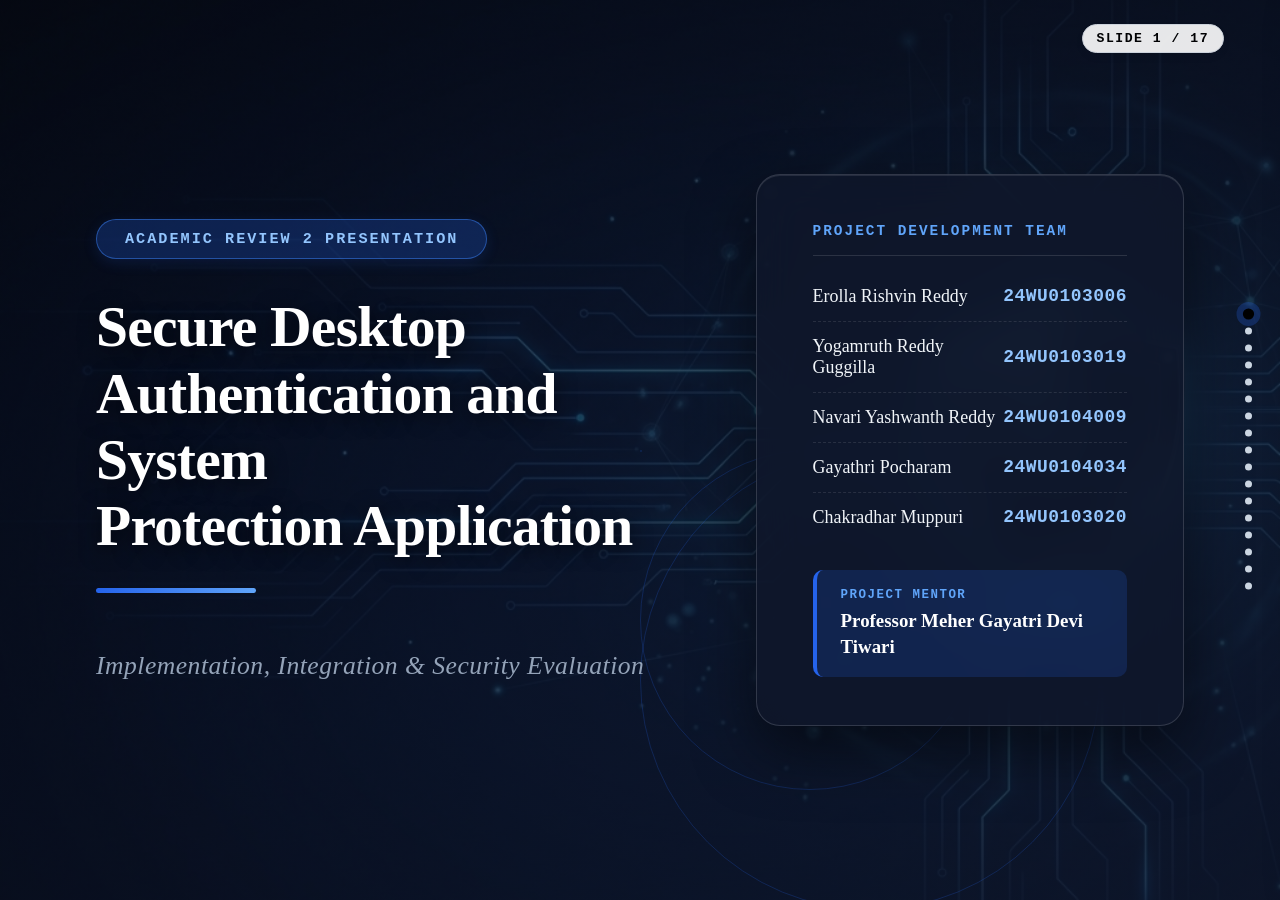
==== review_2.html @ f5098e09 "Update project files" ====
<!DOCTYPE html>

<html lang="en">
<head>
<meta charset="utf-8"/>
<meta content="width=device-width, initial-scale=1.0" name="viewport"/>
<meta content="SecureDesktop Shield - Academic Defense Presentation" name="description"/>
<title>SecureDesktop Shield - Academic Defense Presentation</title>
<!-- Google Fonts: Outfit, Inter, JetBrains Mono -->
<link href="https://fonts.googleapis.com" rel="preconnect"/>
<link crossorigin="" href="https://fonts.gstatic.com" rel="preconnect"/>
<link href="https://fonts.googleapis.com/css2?family=Inter:wght@300;400;500;600;700;800&amp;family=JetBrains+Mono:wght@400;500;700&amp;family=Outfit:wght@400;500;600;700;800&amp;display=swap" rel="stylesheet"/>
<link href="styles.css" rel="stylesheet"/>
<!-- ============================================================
       REDESIGNED MAIN COVER TITLE SLIDE COMPONENT STYLES
       ============================================================ -->
<style id="cover-slide-styles">
    /* 1. Layout & Full Slide Container with Cybersecurity Cover Background */
    .slide.main-cover-slide {
      padding: 0 !important;
      width: 100% !important;
      height: 100% !important;
      position: absolute !important;
      top: 0 !important;
      left: 0 !important;
      overflow: hidden !important;
      background-color: #070c18 !important;
      background-image:
        linear-gradient(135deg, rgba(7, 12, 24, 0.65) 0%, rgba(15, 23, 42, 0.82) 100%),
        url('images/cover_bg_v2_1784699885589.png'),
        url('cover_bg.png') !important;
      background-size: cover !important;
      background-position: center center !important;
      background-repeat: no-repeat !important;
      display: flex !important;
      align-items: center !important;
      justify-content: center !important;
    }

    .cover-grid-container {
      display: grid !important;
      grid-template-columns: 1.15fr 0.85fr !important;
      gap: 5rem !important;
      width: 95% !important;
      max-width: 1780px !important;
      padding: 0 4rem !important;
      align-items: center !important;
      z-index: 2 !important;
      box-sizing: border-box !important;
    }

    /* 2. Typography & Hierarchy (Modern Crisp Sans-Serif) */
    .cover-left-col {
      display: flex !important;
      flex-direction: column !important;
      align-items: flex-start !important;
      text-align: left !important;
    }

    .cover-pill-badge {
      display: inline-flex !important;
      align-items: center !important;
      background: rgba(37, 99, 235, 0.25) !important;
      color: #93c5fd !important;
      border: 1px solid rgba(59, 130, 246, 0.5) !important;
      font-family: 'Courier New', monospace !important;
      font-size: 0.95rem !important;
      font-weight: 700 !important;
      letter-spacing: 2px !important;
      text-transform: uppercase !important;
      padding: 10px 28px !important;
      border-radius: 40px !important;
      margin-bottom: 2.2rem !important;
      box-shadow: 0 4px 14px rgba(37, 99, 235, 0.15) !important;
    }

    .cover-main-title {
      font-family: Georgia, serif !important;
      font-size: clamp(3.2rem, 4.5vw, 4.8rem) !important;
      font-weight: 800 !important;
      line-height: 1.15 !important;
      color: #ffffff !important;
      letter-spacing: -0.8px !important;
      margin: 0 0 1.8rem 0 !important;
      text-align: left !important;
      text-shadow: 0 4px 20px rgba(0, 0, 0, 0.6) !important;
    }

    .cover-accent-line {
      width: 160px !important;
      height: 5px !important;
      background: linear-gradient(90deg, #2563eb 0%, #60a5fa 100%) !important;
      border-radius: 4px !important;
      margin-bottom: 1.8rem !important;
    }

    .cover-tagline {
      font-family: 'Times New Roman', serif !important;
      font-size: 1.25rem !important;
      color: #cbd5e1 !important;
      line-height: 1.6 !important;
      font-weight: 400 !important;
      max-width: 680px !important;
      text-align: left !important;
    }

    /* 3. Visual Polish & Dark Glassmorphism Card */
    .cover-right-col {
      display: flex !important;
      justify-content: center !important;
      align-items: center !important;
    }

    .cover-glass-card {
      background: rgba(15, 23, 42, 0.82) !important;
      backdrop-filter: blur(20px) !important;
      -webkit-backdrop-filter: blur(20px) !important;
      border: 1px solid rgba(255, 255, 255, 0.15) !important;
      border-radius: 24px !important;
      padding: 3rem 3.5rem !important;
      width: 100% !important;
      max-width: 650px !important;
      box-shadow: 0 25px 60px rgba(0, 0, 0, 0.5), inset 0 1px 0 rgba(255, 255, 255, 0.1) !important;
    }

    .card-header-tag {
      color: #60a5fa !important;
      font-family: 'Courier New', monospace !important;
      font-size: 0.9rem !important;
      font-weight: 700 !important;
      letter-spacing: 2px !important;
      text-transform: uppercase !important;
      border-bottom: 1px solid rgba(255, 255, 255, 0.12) !important;
      padding-bottom: 16px !important;
      margin-bottom: 16px !important;
      text-align: left !important;
    }

    .team-members-list {
      display: flex !important;
      flex-direction: column !important;
      gap: 0 !important;
      margin-bottom: 1.8rem !important;
    }

    .team-member-row {
      display: flex !important;
      justify-content: space-between !important;
      align-items: center !important;
      padding: 14px 0 !important;
      border-bottom: 1px dashed rgba(255, 255, 255, 0.1) !important;
      font-family: 'Times New Roman', serif !important;
    }

    .team-member-row:last-child {
      border-bottom: none !important;
    }

    .member-name {
      color: #f1f5f9 !important;
      font-size: 1.12rem !important;
      font-weight: 500 !important;
      font-family: 'Times New Roman', serif !important;
      text-align: left !important;
    }

    .member-id {
      color: #93c5fd !important;
      font-size: 1.12rem !important;
      font-weight: 700 !important;
      letter-spacing: 0.5px !important;
      font-family: 'Courier New', monospace !important;
      text-align: right !important;
    }

    /* Mentor Section Inside Card */
    .mentor-badge-card {
      background: rgba(37, 99, 235, 0.18) !important;
      border-left: 4px solid #2563eb !important;
      padding: 18px 24px !important;
      border-radius: 10px !important;
      font-family: 'Times New Roman', serif !important;
      text-align: left !important;
    }

    .mentor-label {
      color: #60a5fa !important;
      font-weight: 700 !important;
      font-size: 0.78rem !important;
      text-transform: uppercase !important;
      letter-spacing: 1.5px !important;
      font-family: 'Courier New', monospace !important;
      margin-bottom: 6px !important;
    }

    .mentor-name {
      color: #ffffff !important;
      font-size: 1.18rem !important;
      font-weight: 700 !important;
      line-height: 1.35 !important;
      font-family: Georgia, serif !important;
    }

    /* 4. Slide Navigation Dots (Fixed & Vertically Centered) */
    .side-dots {
      position: fixed !important;
      right: 28px !important;
      top: 50% !important;
      transform: translateY(-50%) !important;
      display: flex !important;
      flex-direction: column !important;
      gap: 10px !important;
      z-index: 100 !important;
    }
  </style>
</head>
<body>
<!-- ==========================================
       MINIMAL SLIDE NUMBER WATERMARK DISPLAY
       ========================================== -->
<div class="slide-number-display">
    SLIDE <span id="current-slide-num">1</span> / <span id="total-slides-num">17</span>
</div>
<!-- Navigation Side Dots (17 Slides) -->
<div class="side-dots">
<div class="dot active" data-slide-target="0"></div>
<div class="dot" data-slide-target="1"></div>
<div class="dot" data-slide-target="2"></div>
<div class="dot" data-slide-target="3"></div>
<div class="dot" data-slide-target="4"></div>
<div class="dot" data-slide-target="5"></div>
<div class="dot" data-slide-target="6"></div>
<div class="dot" data-slide-target="7"></div>
<div class="dot" data-slide-target="8"></div>
<div class="dot" data-slide-target="9"></div>
<div class="dot" data-slide-target="10"></div>
<div class="dot" data-slide-target="11"></div>
<div class="dot" data-slide-target="12"></div>
<div class="dot" data-slide-target="13"></div>
<div class="dot" data-slide-target="14"></div>
<div class="dot" data-slide-target="15"></div>
<div class="dot" data-slide-target="16"></div>
</div>
<!-- Main Presentation Widescreen Canvas -->
<main id="presentation-viewport">
<div class="light-grid-bg"></div>
<!-- ==========================================
         SLIDE 1: MAIN COVER TITLE SLIDE
         ========================================== -->
<!-- ==========================================
         SLIDE 2: SECTION 01 DIVIDER
         ========================================== -->
<!-- ==========================================
         SLIDE 3: PROJECT JOURNEY ROADMAP (MCKINSEY / APPLE EDITORIAL)
         ========================================== -->
<!-- ==========================================
         SLIDE 3: PROJECT JOURNEY ROADMAP (EDITORIAL STORYTELLING)
         ========================================== -->
<!-- ==========================================
         SLIDE 4: INTRODUCTION: EVOLUTION OF DESKTOP AUTHENTICATION & SECURITY
         ========================================== -->
<!-- ==========================================
         SLIDE 5: THREAT LANDSCAPE & DIFFERENTIATION
         ========================================== -->
<!-- ==========================================
         SLIDE 5: SECURITY SYSTEM COMPARISON (EDITORIAL ACADEMIC)
         ========================================== -->
<!-- ==========================================
         SLIDE 6: PROJECT GOALS & OBJECTIVES
         ========================================== -->
<!-- ==========================================
         SLIDE 7: PROPOSED METHODOLOGY
         ========================================== -->
<!-- ==========================================
         SLIDE 8: SECTION 02 DIVIDER
         ========================================== -->
<!-- ==========================================
         SLIDE 8: LITERATURE REVIEW & COMPARISON
         ========================================== -->
<!-- ==========================================
         SLIDE 9: SYSTEM ARCHITECTURE
         ========================================== -->
<!-- ==========================================
         SLIDE 9: SYSTEM ARCHITECTURE (9-MODULE PIPELINE)
         ========================================== -->
<!-- ==========================================
         SLIDE 10: END-TO-END SECURITY EXECUTION FLOW (CONFERENCE 3-LAYER PIPELINE)
         ========================================== -->
<!-- ==========================================
         SLIDE 11: LOCAL DATA STORAGE ARCHITECTURE (IEEE RICH ARCHITECTURE)
         ========================================== -->
<!-- ==========================================
         SLIDE 12: SECTION 03 DIVIDER
         ========================================== -->
<!-- ==========================================
         SLIDE 13: END-TO-END AUTHENTICATION PROCESS
         ========================================== -->
<!-- ==========================================
         SLIDE 14: PROPOSED TECHNOLOGY STACK (ARCHITECTURE LAYERS)
         ========================================== -->
<!-- ==========================================
         SLIDE 15: SECURITY MONITORING & EVENT LOGGING
         ========================================== -->
<!-- ==========================================
         SLIDE 16: SECURE USER AUTHENTICATION
         ========================================== -->
<!-- ==========================================
         SLIDE 17: EXPECTED OUTCOMES & BENEFITS
         ========================================== -->
<!-- ==========================================
         SLIDE 19: LITERATURE REFERENCES
         ========================================== -->
<!-- ==========================================
         SLIDE 20: CONCLUSION & FUTURE SCOPE
         ========================================== -->
<!-- ==========================================
         SLIDE 21: STANDALONE THANK YOU & Q&A SLIDE
         ========================================== -->
<section class="slide active main-cover-slide" data-slide-index="0">
<div class="cover-grid-container">
<!-- LEFT COLUMN: Presentation Title & Accent Elements -->
<div class="cover-left-col">
<!-- Top Tag Badge -->
<div class="cover-pill-badge">
            ACADEMIC REVIEW 2 PRESENTATION
          </div>
<!-- Main Title (Georgia Serif) -->
<h1 class="cover-main-title">
            Secure Desktop<br/>
            Authentication and System<br/>
            Protection Application
          </h1>
<!-- Bottom Blue Accent Line -->
<div class="cover-accent-line"></div>
<!-- Review 2 Subtitle -->
<p style="font-size: 1.6rem; color: #94a3b8; font-family: 'Times New Roman', serif; margin-top: 1.8rem; font-style: italic; letter-spacing: 0.5px;">
  Implementation, Integration &amp; Security Evaluation
</p>
</div>
<!-- RIGHT COLUMN: Team Members & Mentor Glassmorphism Card -->
<div class="cover-right-col">
<div class="cover-glass-card">
<!-- Card Header Tag -->
<div class="card-header-tag">
              PROJECT DEVELOPMENT TEAM
            </div>
<!-- Team Members List with Right-Aligned Register IDs -->
<div class="team-members-list">
<div class="team-member-row">
<span class="member-name">Erolla Rishvin Reddy</span>
<span class="member-id">24WU0103006</span>
</div>
<div class="team-member-row">
<span class="member-name">Yogamruth Reddy Guggilla</span>
<span class="member-id">24WU0103019</span>
</div>
<div class="team-member-row">
<span class="member-name">Navari Yashwanth Reddy</span>
<span class="member-id">24WU0104009</span>
</div>
<div class="team-member-row">
<span class="member-name">Gayathri Pocharam</span>
<span class="member-id">24WU0104034</span>
</div>
<div class="team-member-row">
<span class="member-name">Chakradhar Muppuri</span>
<span class="member-id">24WU0103020</span>
</div>
</div>
<!-- Project Mentor Section -->
<div class="mentor-badge-card">
<div class="mentor-label">PROJECT MENTOR</div>
<div class="mentor-name">Professor Meher Gayatri Devi Tiwari</div>
</div>
</div>
</div>
</div>
</section><section class="slide section-divider-slide" data-slide-index="1">
<div class="slide-content slide-layout-hero" style="position: relative;">
<div class="slide-header" style="margin-bottom: 1.5rem; text-align: left;">
<h2 class="slide-title" style="font-size: 2.2rem; font-weight: 800; color: #000000; font-family: Georgia, serif; line-height: 1.25;">
            Project Recap &amp; Problem Statement
          </h2>
<p style="font-size: 1.15rem; color: #475569; font-family: 'Times New Roman', serif; margin-top: 5px; font-style: italic;">
            Why conventional desktop authentication requires stronger, continuous protection.
          </p>
<div style="width: 60px; height: 4px; background-color: #3b82f6; margin-top: 15px;"></div>
</div>
<div style="display: flex; flex-direction: column; flex-grow: 1; justify-content: center; margin-top: 10px; padding: 0 1rem;">
<!-- Column Headers -->
<div style="display: flex; gap: 2rem; align-items: center; margin-bottom: 1rem; padding-right: 1.5rem; padding-left: 1.5rem;">
<div style="flex: 1; font-size: 0.95rem; font-weight: 800; color: #64748b; letter-spacing: 1.5px; text-transform: uppercase;">
              CURRENT SECURITY GAP
            </div>
<div style="width: 40px;"></div> <!-- Spacer for arrow -->
<div style="flex: 1; font-size: 0.95rem; font-weight: 800; color: #3b82f6; letter-spacing: 1.5px; text-transform: uppercase;">
              BIOSHIELD APPROACH
            </div>
</div>
<!-- Row 1 -->
<div style="display: flex; gap: 2rem; align-items: stretch; margin-bottom: 1.2rem;">
<!-- Left Card -->
<div style="flex: 1; background: #fafafa; border: 1px solid #cbd5e1; border-left: 4px solid #94a3b8; border-radius: 8px; padding: 1.2rem; box-shadow: 0 4px 6px rgba(0,0,0,0.02);">
<div style="font-weight: 800; color: #334155; margin-bottom: 8px; font-size: 1.1rem; text-transform: uppercase;">Password-Centric Security</div>
<div style="font-size: 1rem; color: #475569; line-height: 1.4;">Passwords alone provide limited protection against credential compromise.</div>
</div>
<!-- Arrow Middle -->
<div style="display: flex; align-items: center; justify-content: center; font-size: 1.8rem; color: #94a3b8; font-weight: bold; width: 40px;">➔</div>
<!-- Right Card -->
<div style="flex: 1; background: #eff6ff; border: 1px solid #bfdbfe; border-left: 4px solid #3b82f6; border-radius: 8px; padding: 1.2rem; box-shadow: 0 4px 6px rgba(59,130,246,0.05);">
<div style="font-weight: 800; color: #1e3a8a; margin-bottom: 8px; font-size: 1.1rem; text-transform: uppercase;">Local Identity Security</div>
<div style="font-size: 1rem; color: #1e40af; line-height: 1.4;">Locally managed authentication protects desktop access and user identities.</div>
</div>
</div>
<!-- Row 2 -->
<div style="display: flex; gap: 2rem; align-items: stretch; margin-bottom: 1.2rem;">
<!-- Left Card -->
<div style="flex: 1; background: #fafafa; border: 1px solid #cbd5e1; border-left: 4px solid #94a3b8; border-radius: 8px; padding: 1.2rem; box-shadow: 0 4px 6px rgba(0,0,0,0.02);">
<div style="font-weight: 800; color: #334155; margin-bottom: 8px; font-size: 1.1rem; text-transform: uppercase;">One-Time Verification</div>
<div style="font-size: 1rem; color: #475569; line-height: 1.4;">Traditional systems primarily verify identity only during login.</div>
</div>
<!-- Arrow Middle -->
<div style="display: flex; align-items: center; justify-content: center; font-size: 1.8rem; color: #94a3b8; font-weight: bold; width: 40px;">➔</div>
<!-- Right Card -->
<div style="flex: 1; background: #eff6ff; border: 1px solid #bfdbfe; border-left: 4px solid #3b82f6; border-radius: 8px; padding: 1.2rem; box-shadow: 0 4px 6px rgba(59,130,246,0.05);">
<div style="font-weight: 800; color: #1e3a8a; margin-bottom: 8px; font-size: 1.1rem; text-transform: uppercase;">Continuous Monitoring</div>
<div style="font-size: 1rem; color: #1e40af; line-height: 1.4;">Security signals are monitored throughout the active user session.</div>
</div>
</div>
<!-- Row 3 -->
<div style="display: flex; gap: 2rem; align-items: stretch; margin-bottom: 2rem;">
<!-- Left Card -->
<div style="flex: 1; background: #fafafa; border: 1px solid #cbd5e1; border-left: 4px solid #94a3b8; border-radius: 8px; padding: 1.2rem; box-shadow: 0 4px 6px rgba(0,0,0,0.02);">
<div style="font-weight: 800; color: #334155; margin-bottom: 8px; font-size: 1.1rem; text-transform: uppercase;">Limited Post-Login Protection</div>
<div style="font-size: 1rem; color: #475569; line-height: 1.4;">Suspicious activity after login may remain undetected.</div>
</div>
<!-- Arrow Middle -->
<div style="display: flex; align-items: center; justify-content: center; font-size: 1.8rem; color: #94a3b8; font-weight: bold; width: 40px;">➔</div>
<!-- Right Card -->
<div style="flex: 1; background: #eff6ff; border: 1px solid #bfdbfe; border-left: 4px solid #3b82f6; border-radius: 8px; padding: 1.2rem; box-shadow: 0 4px 6px rgba(59,130,246,0.05);">
<div style="font-weight: 800; color: #1e3a8a; margin-bottom: 8px; font-size: 1.1rem; text-transform: uppercase;">Threat-Aware Response</div>
<div style="font-size: 1rem; color: #1e40af; line-height: 1.4;">Suspicious events are evaluated to support immediate defensive action.</div>
</div>
</div>
<!-- Bottom Flow Bar -->
<div style="background: #ffffff; border: 2px solid #cbd5e1; border-radius: 12px; padding: 1.2rem 2rem; text-align: center; box-shadow: 0 8px 20px rgba(0,0,0,0.05);">
<div style="font-size: 1.35rem; font-weight: 900; color: #0f172a; letter-spacing: 2px; word-spacing: 5px; margin-bottom: 8px;">
              AUTHENTICATE <span style="color: #94a3b8; font-weight: 300;">→</span> MONITOR <span style="color: #94a3b8; font-weight: 300;">→</span> EVALUATE <span style="color: #94a3b8; font-weight: 300;">→</span> PROTECT
            </div>
<div style="font-size: 1.05rem; color: #475569; font-style: italic;">
              Local-first desktop security from initial identity verification to continuous system protection.
            </div>
</div>
</div>
</div>
</section><section class="slide" data-slide-index="2">
<div class="slide-content flex-column" style="justify-content: space-between; height: 100%;">
<div class="slide-header" style="margin-bottom: 2rem; text-align: left;">
<h2 class="slide-title" style="font-size: 2.2rem; font-weight: 800; color: #000000; font-family: Georgia, serif; line-height: 1.25; text-transform: uppercase;">
            Review 1 → Review 2 Development Progress
          </h2>
<p style="font-size: 1.15rem; color: #475569; font-family: 'Times New Roman', serif; margin-top: 5px; font-style: italic;">
            Transition from proposed system design to an integrated working prototype.
          </p>
<div style="width: 60px; height: 4px; background-color: #3b82f6; margin-top: 15px;"></div>
</div>
<div style="display: flex; flex-direction: column; flex-grow: 1; justify-content: center; padding: 0 1rem;">
<!-- Column Headers -->
<div style="display: flex; gap: 2rem; align-items: center; margin-bottom: 1rem; text-align: center;">
<div style="flex: 1; font-size: 1rem; font-weight: 800; color: #64748b; letter-spacing: 1.5px; text-transform: uppercase;">
              REVIEW 1
            </div>
<div style="width: 40px;"></div>
<div style="flex: 1; font-size: 1rem; font-weight: 800; color: #3b82f6; letter-spacing: 1.5px; text-transform: uppercase;">
              DEVELOPMENT
            </div>
<div style="width: 40px;"></div>
<div style="flex: 1; font-size: 1rem; font-weight: 800; color: #10b981; letter-spacing: 1.5px; text-transform: uppercase;">
              REVIEW 2
            </div>
</div>
<!-- Cards Row -->
<div style="display: flex; gap: 2rem; align-items: stretch; margin-bottom: 2.5rem;">
<!-- Card 1 -->
<div style="flex: 1; background: #fafafa; border: 1px solid #cbd5e1; border-top: 5px solid #94a3b8; border-radius: 8px; padding: 1.5rem; display: flex; flex-direction: column; box-shadow: 0 4px 10px rgba(0,0,0,0.03);">
<div style="font-size: 2.5rem; font-weight: 900; color: #e2e8f0; line-height: 1; margin-bottom: 1rem;">01</div>
<div style="font-weight: 800; color: #334155; margin-bottom: 1rem; font-size: 1.1rem; text-transform: uppercase;">System Design &amp; Planning</div>
<ul style="list-style: none; padding: 0; margin: 0; font-size: 0.95rem; color: #475569; line-height: 1.6; flex-grow: 1;">
<li style="margin-bottom: 5px;">• Problem</li>
<li style="margin-bottom: 5px;">• Architecture</li>
<li style="margin-bottom: 5px;">• Methodology</li>
<li style="margin-bottom: 5px;">• Workflow</li>
<li style="margin-bottom: 5px;">• Tech selection</li>
</ul>
<div style="margin-top: 1.5rem; text-align: center; font-weight: 800; color: #94a3b8; letter-spacing: 1.5px; text-transform: uppercase; font-size: 0.85rem; background: #f1f5f9; padding: 8px; border-radius: 4px;">
                PROPOSED
              </div>
</div>
<!-- Arrow -->
<div style="display: flex; align-items: center; justify-content: center; font-size: 2rem; color: #cbd5e1; font-weight: bold; width: 40px;">➔</div>
<!-- Card 2 -->
<div style="flex: 1; background: #eff6ff; border: 1px solid #bfdbfe; border-top: 5px solid #3b82f6; border-radius: 8px; padding: 1.5rem; display: flex; flex-direction: column; box-shadow: 0 4px 10px rgba(59,130,246,0.1);">
<div style="font-size: 2.5rem; font-weight: 900; color: #dbeafe; line-height: 1; margin-bottom: 1rem;">02</div>
<div style="font-weight: 800; color: #1e3a8a; margin-bottom: 1rem; font-size: 1.1rem; text-transform: uppercase;">Implementation &amp; Integration</div>
<ul style="list-style: none; padding: 0; margin: 0; font-size: 0.95rem; color: #1e40af; line-height: 1.6; flex-grow: 1;">
<li style="margin-bottom: 5px;">• Authentication</li>
<li style="margin-bottom: 5px;">• User profiles</li>
<li style="margin-bottom: 5px;">• Monitoring</li>
<li style="margin-bottom: 5px;">• Data layer</li>
<li style="margin-bottom: 5px; font-style: italic;">• Biometrics WIP</li>
</ul>
<div style="margin-top: 1.5rem; text-align: center; font-weight: 800; color: #3b82f6; letter-spacing: 1.5px; text-transform: uppercase; font-size: 0.85rem; background: #dbeafe; padding: 8px; border-radius: 4px;">
                IMPLEMENTED + WIP
              </div>
</div>
<!-- Arrow -->
<div style="display: flex; align-items: center; justify-content: center; font-size: 2rem; color: #cbd5e1; font-weight: bold; width: 40px;">➔</div>
<!-- Card 3 -->
<div style="flex: 1; background: #f0fdf4; border: 1px solid #bbf7d0; border-top: 5px solid #10b981; border-radius: 8px; padding: 1.5rem; display: flex; flex-direction: column; box-shadow: 0 4px 10px rgba(16,185,129,0.1);">
<div style="font-size: 2.5rem; font-weight: 900; color: #d1fae5; line-height: 1; margin-bottom: 1rem;">03</div>
<div style="font-weight: 800; color: #065f46; margin-bottom: 1rem; font-size: 1.1rem; text-transform: uppercase;">Prototype &amp; Evaluation</div>
<ul style="list-style: none; padding: 0; margin: 0; font-size: 0.95rem; color: #065f46; line-height: 1.6; flex-grow: 1;">
<li style="margin-bottom: 5px;">• Integrated flow</li>
<li style="margin-bottom: 5px;">• Working modules</li>
<li style="margin-bottom: 5px;">• Demonstration</li>
<li style="margin-bottom: 5px;">• Testing</li>
<li style="margin-bottom: 5px;">• Results</li>
</ul>
<div style="margin-top: 1.5rem; text-align: center; font-weight: 800; color: #10b981; letter-spacing: 1.5px; text-transform: uppercase; font-size: 0.85rem; background: #d1fae5; padding: 8px; border-radius: 4px;">
                CURRENT STAGE
              </div>
</div>
</div>
<!-- Bottom Implementation Snapshot -->
<div style="background: #ffffff; border: 1px solid #cbd5e1; border-radius: 12px; padding: 1.5rem; text-align: center; box-shadow: 0 8px 20px rgba(0,0,0,0.05);">
<div style="font-size: 0.9rem; font-weight: 800; color: #64748b; letter-spacing: 1.5px; text-transform: uppercase; margin-bottom: 1.2rem;">
              CURRENT IMPLEMENTATION SNAPSHOT
            </div>
<div style="display: flex; justify-content: center; gap: 1rem; flex-wrap: wrap;">
<!-- Badge 1 -->
<div style="display: flex; flex-direction: column; align-items: center; border: 1px solid #e2e8f0; padding: 10px 15px; border-radius: 8px; min-width: 130px; background: #fafafa;">
<span style="font-size: 0.85rem; font-weight: 800; color: #334155; margin-bottom: 6px;">AUTHENTICATION</span>
<span style="font-size: 0.75rem; font-weight: 800; color: #22c55e; background: #dcfce7; padding: 4px 10px; border-radius: 20px; letter-spacing: 1px;">OPERATIONAL</span>
</div>
<!-- Badge 2 -->
<div style="display: flex; flex-direction: column; align-items: center; border: 1px solid #e2e8f0; padding: 10px 15px; border-radius: 8px; min-width: 130px; background: #fafafa;">
<span style="font-size: 0.85rem; font-weight: 800; color: #334155; margin-bottom: 6px;">USER PROFILES</span>
<span style="font-size: 0.75rem; font-weight: 800; color: #22c55e; background: #dcfce7; padding: 4px 10px; border-radius: 20px; letter-spacing: 1px;">OPERATIONAL</span>
</div>
<!-- Badge 3 -->
<div style="display: flex; flex-direction: column; align-items: center; border: 1px solid #e2e8f0; padding: 10px 15px; border-radius: 8px; min-width: 130px; background: #fafafa;">
<span style="font-size: 0.85rem; font-weight: 800; color: #334155; margin-bottom: 6px;">MONITORING</span>
<span style="font-size: 0.75rem; font-weight: 800; color: #22c55e; background: #dcfce7; padding: 4px 10px; border-radius: 20px; letter-spacing: 1px;">OPERATIONAL</span>
</div>
<!-- Badge 4 -->
<div style="display: flex; flex-direction: column; align-items: center; border: 1px solid #e2e8f0; padding: 10px 15px; border-radius: 8px; min-width: 130px; background: #fafafa;">
<span style="font-size: 0.85rem; font-weight: 800; color: #334155; margin-bottom: 6px;">BIOMETRICS</span>
<span style="font-size: 0.75rem; font-weight: 800; color: #f59e0b; background: #fef3c7; padding: 4px 10px; border-radius: 20px; letter-spacing: 1px;">WIP/DEBUG</span>
</div>
<!-- Badge 5 -->
<div style="display: flex; flex-direction: column; align-items: center; border: 1px solid #e2e8f0; padding: 10px 15px; border-radius: 8px; min-width: 130px; background: #fafafa;">
<span style="font-size: 0.85rem; font-weight: 800; color: #334155; margin-bottom: 6px;">BEHAVIORAL</span>
<span style="font-size: 0.75rem; font-weight: 800; color: #94a3b8; background: #f1f5f9; padding: 4px 10px; border-radius: 20px; letter-spacing: 1px;">PLANNED</span>
</div>
</div>
</div>
</div>
</div>
</section><section class="slide" data-slide-index="3">
<div class="slide-content flex-column" style="justify-content: space-between; height: 100%; padding-bottom: 28px;">
<div class="slide-header" style="margin-bottom: 2rem; text-align: left;">
<h2 class="slide-title" style="font-size: 2.2rem; font-weight: 800; color: #000000; font-family: Georgia, serif; line-height: 1.25; text-transform: uppercase;">
            Objectives &amp; Current Development Status
          </h2>
<p style="font-size: 1.15rem; color: #475569; font-family: 'Times New Roman', serif; margin-top: 5px; font-style: italic;">
            Tracking implementation progress against the core objectives defined for BioShield.ID.
          </p>
<div style="width: 60px; height: 4px; background-color: #3b82f6; margin-top: 15px;"></div>
</div>
<div style="display: flex; flex-direction: column; flex-grow: 1; justify-content: center; padding: 0 0.5rem;">
<!-- 5 Columns Container -->
<div style="display: flex; gap: 1rem; align-items: stretch; margin-bottom: 2.5rem;">
<!-- Column 1 -->
<div style="flex: 1; background: #fafafa; border: 1px solid #cbd5e1; border-top: 4px solid #3b82f6; border-radius: 8px; padding: 1.2rem; display: flex; flex-direction: column; align-items: center; text-align: center; box-shadow: 0 4px 10px rgba(0,0,0,0.03);">
<div style="font-size: 1.8rem; font-weight: 900; color: #cbd5e1; margin-bottom: 10px;">01</div>
<div style="font-size: 2rem; margin-bottom: 10px;">🛡️</div>
<div style="font-weight: 800; color: #0f172a; margin-bottom: 8px; font-size: 0.95rem; text-transform: uppercase; height: 2.5rem; display: flex; align-items: center; justify-content: center;">Secure<br/>Authentication</div>
<div style="font-size: 0.85rem; color: #475569; line-height: 1.4; flex-grow: 1;">Protect Desktop Access</div>
<div style="margin-top: 15px; font-size: 0.75rem; font-weight: 800; color: #22c55e; background: #dcfce7; padding: 5px 10px; border-radius: 20px; letter-spacing: 1px; width: 100%; box-sizing: border-box;">OPERATIONAL</div>
</div>
<!-- Column 2 -->
<div style="flex: 1; background: #fafafa; border: 1px solid #cbd5e1; border-top: 4px solid #3b82f6; border-radius: 8px; padding: 1.2rem; display: flex; flex-direction: column; align-items: center; text-align: center; box-shadow: 0 4px 10px rgba(0,0,0,0.03);">
<div style="font-size: 1.8rem; font-weight: 900; color: #cbd5e1; margin-bottom: 10px;">02</div>
<div style="font-size: 2rem; margin-bottom: 10px;">👥</div>
<div style="font-weight: 800; color: #0f172a; margin-bottom: 8px; font-size: 0.95rem; text-transform: uppercase; height: 2.5rem; display: flex; align-items: center; justify-content: center;">Local User<br/>Management</div>
<div style="font-size: 0.85rem; color: #475569; line-height: 1.4; flex-grow: 1;">Support Multiple Identities</div>
<div style="margin-top: 15px; font-size: 0.75rem; font-weight: 800; color: #22c55e; background: #dcfce7; padding: 5px 10px; border-radius: 20px; letter-spacing: 1px; width: 100%; box-sizing: border-box;">OPERATIONAL</div>
</div>
<!-- Column 3 -->
<div style="flex: 1; background: #fafafa; border: 1px solid #cbd5e1; border-top: 4px solid #f59e0b; border-radius: 8px; padding: 1.2rem; display: flex; flex-direction: column; align-items: center; text-align: center; box-shadow: 0 4px 10px rgba(0,0,0,0.03);">
<div style="font-size: 1.8rem; font-weight: 900; color: #cbd5e1; margin-bottom: 10px;">03</div>
<div style="font-size: 2rem; margin-bottom: 10px;">👤</div>
<div style="font-weight: 800; color: #0f172a; margin-bottom: 8px; font-size: 0.95rem; text-transform: uppercase; height: 2.5rem; display: flex; align-items: center; justify-content: center;">Biometric<br/>Authentication</div>
<div style="font-size: 0.85rem; color: #475569; line-height: 1.4; flex-grow: 1;">Strengthen Identity Verification</div>
<div style="margin-top: 15px; font-size: 0.75rem; font-weight: 800; color: #d97706; background: #fef3c7; padding: 5px 10px; border-radius: 20px; letter-spacing: 1px; width: 100%; box-sizing: border-box;">WIP / DEBUG</div>
</div>
<!-- Column 4 -->
<div style="flex: 1; background: #fafafa; border: 1px solid #cbd5e1; border-top: 4px solid #64748b; border-radius: 8px; padding: 1.2rem; display: flex; flex-direction: column; align-items: center; text-align: center; box-shadow: 0 4px 10px rgba(0,0,0,0.03);">
<div style="font-size: 1.8rem; font-weight: 900; color: #cbd5e1; margin-bottom: 10px;">04</div>
<div style="font-size: 2rem; margin-bottom: 10px;">📈</div>
<div style="font-weight: 800; color: #0f172a; margin-bottom: 8px; font-size: 0.95rem; text-transform: uppercase; height: 2.5rem; display: flex; align-items: center; justify-content: center;">Continuous<br/>Security</div>
<div style="font-size: 0.85rem; color: #475569; line-height: 1.4; flex-grow: 1;">Protect After Login</div>
<div style="margin-top: 15px; font-size: 0.7rem; font-weight: 800; color: #475569; background: #f1f5f9; padding: 5px 8px; border-radius: 20px; letter-spacing: 0.5px; width: 100%; box-sizing: border-box; white-space: nowrap; overflow: hidden; text-overflow: ellipsis;">IN DEVELOPMENT</div>
</div>
<!-- Column 5 -->
<div style="flex: 1; background: #fafafa; border: 1px solid #cbd5e1; border-top: 4px solid #10b981; border-radius: 8px; padding: 1.2rem; display: flex; flex-direction: column; align-items: center; text-align: center; box-shadow: 0 4px 10px rgba(0,0,0,0.03);">
<div style="font-size: 1.8rem; font-weight: 900; color: #cbd5e1; margin-bottom: 10px;">05</div>
<div style="font-size: 2rem; margin-bottom: 10px;">🔒</div>
<div style="font-weight: 800; color: #0f172a; margin-bottom: 8px; font-size: 0.95rem; text-transform: uppercase; height: 2.5rem; display: flex; align-items: center; justify-content: center;">Automated<br/>Protection</div>
<div style="font-size: 0.85rem; color: #475569; line-height: 1.4; flex-grow: 1;">Respond to Security Events</div>
<div style="margin-top: 15px; font-size: 0.75rem; font-weight: 800; color: #059669; background: #d1fae5; padding: 5px 10px; border-radius: 20px; letter-spacing: 1px; width: 100%; box-sizing: border-box;">IMPLEMENTED</div>
</div>
</div>
<!-- Bottom Milestone Box -->
<div style="background: #ffffff; border: 1px solid #cbd5e1; border-left: 4px solid #3b82f6; border-radius: 8px; padding: 1.5rem; box-shadow: 0 8px 20px rgba(0,0,0,0.05);">
<div style="font-size: 0.9rem; font-weight: 800; color: #3b82f6; letter-spacing: 1.5px; text-transform: uppercase; margin-bottom: 8px;">
              CURRENT MILESTONE
            </div>
<div style="font-size: 1.1rem; color: #0f172a; font-weight: 500;">
              Core security prototype operational <span style="color: #cbd5e1; margin: 0 10px;">•</span> Advanced biometric &amp; behavioral modules under development
            </div>
</div>
</div>
</div>
</section><section class="slide section-divider-slide" data-slide-index="4">
<div class="slide-content slide-layout-hero" style="position: relative;">
<div class="slide-content flex-column" style="justify-content: center; align-items: center; height: 100%; text-align: center; padding: 2rem;">
<div style="font-size: 1rem; font-weight: 800; color: #3b82f6; letter-spacing: 2px; text-transform: uppercase; margin-bottom: 1.5rem;">
            PART II — IMPLEMENTATION
          </div>
<h2 class="slide-title" style="font-size: 3.5rem; font-weight: 900; color: #000000; font-family: Georgia, serif; line-height: 1.2; margin-bottom: 1rem;">
            Implemented Solution
          </h2>
<p style="font-size: 1.4rem; color: #475569; font-family: 'Times New Roman', serif; margin-bottom: 2rem; font-style: italic;">
            From proposed architecture to an integrated local-first security prototype.
          </p>
<div style="width: 80px; height: 4px; background-color: #3b82f6; margin: 0 auto 3rem;"></div>
<!-- Horizontal Flow with Icons -->
<div style="display: flex; align-items: center; justify-content: center; gap: 1.5rem; margin-bottom: 4rem;">
<div style="display: flex; flex-direction: column; align-items: center;">
<div style="font-size: 2.2rem; margin-bottom: 10px;">🛡️</div>
<div style="font-size: 0.95rem; font-weight: 700; color: #334155; text-transform: uppercase;">Authentication</div>
</div>
<div style="font-size: 1.5rem; color: #cbd5e1; font-weight: bold;">➔</div>
<div style="display: flex; flex-direction: column; align-items: center;">
<div style="font-size: 2.2rem; margin-bottom: 10px;">👥</div>
<div style="font-size: 0.95rem; font-weight: 700; color: #334155; text-transform: uppercase;">Identity</div>
</div>
<div style="font-size: 1.5rem; color: #cbd5e1; font-weight: bold;">➔</div>
<div style="display: flex; flex-direction: column; align-items: center;">
<div style="font-size: 2.2rem; margin-bottom: 10px;">📈</div>
<div style="font-size: 0.95rem; font-weight: 700; color: #334155; text-transform: uppercase;">Monitoring</div>
</div>
<div style="font-size: 1.5rem; color: #cbd5e1; font-weight: bold;">➔</div>
<div style="display: flex; flex-direction: column; align-items: center;">
<div style="font-size: 2.2rem; margin-bottom: 10px;">⏱️</div>
<div style="font-size: 0.95rem; font-weight: 700; color: #334155; text-transform: uppercase;">Risk Evaluation</div>
</div>
<div style="font-size: 1.5rem; color: #cbd5e1; font-weight: bold;">➔</div>
<div style="display: flex; flex-direction: column; align-items: center;">
<div style="font-size: 2.2rem; margin-bottom: 10px;">🔒</div>
<div style="font-size: 0.95rem; font-weight: 700; color: #334155; text-transform: uppercase;">Response</div>
</div>
</div>
<!-- Bottom Badge -->
<div style="background: #f1f5f9; border: 1px solid #cbd5e1; padding: 12px 30px; border-radius: 40px; display: inline-block;">
<div style="font-size: 0.95rem; font-weight: 800; color: #64748b; letter-spacing: 2px;">
              IMPLEMENTATION • INTEGRATION • EVALUATION
            </div>
</div>
</div>
</div>
</section><section class="slide" data-slide-index="5">
<div class="slide-content" style="display: flex; flex-direction: column; height: 100%; width: 100%; box-sizing: border-box;">
<div class="slide-header" style="margin-bottom: 2rem; text-align: left;">
<h2 class="slide-title" style="font-size: 2.2rem; font-weight: 800; color: #000000; font-family: Georgia, serif; line-height: 1.25; text-transform: uppercase;">
            Actual System Architecture
          </h2>
<p style="font-size: 1.15rem; color: #475569; font-family: 'Times New Roman', serif; margin-top: 5px; font-style: italic;">
            Current implementation architecture integrating authentication, monitoring, security response, and local data storage.
          </p>
<div style="width: 60px; height: 4px; background-color: #3b82f6; margin-top: 15px;"></div>
</div>
<div style="display: flex; flex-direction: column; flex-grow: 1; justify-content: center; padding: 0 1rem; margin-top: 1rem;">
<div style="display: flex; align-items: stretch; margin-bottom: 3rem;">
<!-- Column 1 -->
<div style="flex: 1; display: flex; flex-direction: column; text-align: left;">
<div style="font-size: 1.1rem; font-weight: 800; color: #94a3b8; margin-bottom: 1.5rem;">01</div>
<div style="font-weight: 800; color: #0f172a; margin-bottom: 2rem; font-size: 1rem; text-transform: uppercase; letter-spacing: 1px; line-height: 1.4;">
                APPLICATION<br/>INTERFACE
              </div>
<div style="font-size: 1rem; color: #334155; line-height: 1.8; flex-grow: 1;">
<div>Login</div>
<div>Enrollment</div>
<div>Dashboard</div>
</div>
<div style="margin-top: 2.5rem; font-size: 0.85rem; font-weight: 800; color: #3b82f6; letter-spacing: 1.5px; text-transform: uppercase;">
                USER<br/>INTERACTION
              </div>
</div>
<!-- Arrow -->
<div style="display: flex; align-items: flex-start; justify-content: center; font-size: 1.8rem; color: #cbd5e1; font-weight: bold; width: 40px; padding-top: 3rem;">➔</div>
<!-- Column 2 -->
<div style="flex: 1; display: flex; flex-direction: column; text-align: left;">
<div style="font-size: 1.1rem; font-weight: 800; color: #94a3b8; margin-bottom: 1.5rem;">02</div>
<div style="font-weight: 800; color: #0f172a; margin-bottom: 2rem; font-size: 1rem; text-transform: uppercase; letter-spacing: 1px; line-height: 1.4;">
                IDENTITY<br/>ENGINE
              </div>
<div style="font-size: 1rem; color: #334155; line-height: 1.8; flex-grow: 1;">
<div>Credentials</div>
<div>User Profiles</div>
<div>Sessions</div>
</div>
<div style="margin-top: 2.5rem; font-size: 0.85rem; font-weight: 800; color: #f59e0b; letter-spacing: 1.5px; text-transform: uppercase;">
                BIOMETRICS<br/>WIP
              </div>
</div>
<!-- Arrow -->
<div style="display: flex; align-items: flex-start; justify-content: center; font-size: 1.8rem; color: #cbd5e1; font-weight: bold; width: 40px; padding-top: 3rem;">➔</div>
<!-- Column 3 -->
<div style="flex: 1; display: flex; flex-direction: column; text-align: left;">
<div style="font-size: 1.1rem; font-weight: 800; color: #94a3b8; margin-bottom: 1.5rem;">03</div>
<div style="font-weight: 800; color: #0f172a; margin-bottom: 2rem; font-size: 1rem; text-transform: uppercase; letter-spacing: 1px; line-height: 1.4;">
                MONITORING<br/>SERVICE
              </div>
<div style="font-size: 1rem; color: #334155; line-height: 1.8; flex-grow: 1;">
<div>Processes</div>
<div>Activity</div>
<div>Events</div>
</div>
<div style="margin-top: 2.5rem; font-size: 0.85rem; font-weight: 800; color: #3b82f6; letter-spacing: 1.5px; text-transform: uppercase;">
                CONTINUOUS<br/>OBSERVATION
              </div>
</div>
<!-- Arrow -->
<div style="display: flex; align-items: flex-start; justify-content: center; font-size: 1.8rem; color: #cbd5e1; font-weight: bold; width: 40px; padding-top: 3rem;">➔</div>
<!-- Column 4 -->
<div style="flex: 1; display: flex; flex-direction: column; text-align: left;">
<div style="font-size: 1.1rem; font-weight: 800; color: #94a3b8; margin-bottom: 1.5rem;">04</div>
<div style="font-weight: 800; color: #0f172a; margin-bottom: 2rem; font-size: 1rem; text-transform: uppercase; letter-spacing: 1px; line-height: 1.4;">
                SECURITY DECISION<br/>ENGINE
              </div>
<div style="font-size: 1rem; color: #334155; line-height: 1.8; flex-grow: 1;">
<div>Event Evaluation</div>
<div>Risk</div>
<div>Response</div>
</div>
<div style="margin-top: 2.5rem; font-size: 0.85rem; font-weight: 800; color: #3b82f6; letter-spacing: 1.5px; text-transform: uppercase;">
                DETECT •<br/>DECIDE • RESPOND
              </div>
</div>
<!-- Arrow -->
<div style="display: flex; align-items: flex-start; justify-content: center; font-size: 1.8rem; color: #cbd5e1; font-weight: bold; width: 40px; padding-top: 3rem;">➔</div>
<!-- Column 5 -->
<div style="flex: 1; display: flex; flex-direction: column; text-align: left;">
<div style="font-size: 1.1rem; font-weight: 800; color: #94a3b8; margin-bottom: 1.5rem;">05</div>
<div style="font-weight: 800; color: #0f172a; margin-bottom: 2rem; font-size: 1rem; text-transform: uppercase; letter-spacing: 1px; line-height: 1.4;">
                LOCAL<br/>STORAGE
              </div>
<div style="font-size: 1rem; color: #334155; line-height: 1.8; flex-grow: 1;">
<div>Users</div>
<div>Auth State</div>
<div>Event Logs</div>
</div>
<div style="margin-top: 2.5rem; font-size: 0.85rem; font-weight: 800; color: #3b82f6; letter-spacing: 1.5px; text-transform: uppercase;">
                LOCAL-FIRST<br/>STORAGE
              </div>
</div>
</div>
<!-- Advanced Identity Modules -->
<div style="text-align: center; margin-top: 1rem;">
<div style="font-size: 0.95rem; font-weight: 800; color: #64748b; letter-spacing: 3px; text-transform: uppercase; margin-bottom: 1.5rem;">
              ADVANCED IDENTITY MODULES
            </div>
<div style="display: flex; justify-content: center; gap: 4rem;">
<div style="display: flex; flex-direction: column; align-items: center;">
<div style="font-size: 1.1rem; font-weight: 800; color: #0f172a; text-transform: uppercase; margin-bottom: 8px;">FACE</div>
<div style="font-size: 0.85rem; font-weight: 800; color: #d97706; letter-spacing: 1.5px;">WIP</div>
</div>
<div style="display: flex; flex-direction: column; align-items: center;">
<div style="font-size: 1.1rem; font-weight: 800; color: #0f172a; text-transform: uppercase; margin-bottom: 8px;">VOICE</div>
<div style="font-size: 0.85rem; font-weight: 800; color: #d97706; letter-spacing: 1.5px;">WIP</div>
</div>
<div style="display: flex; flex-direction: column; align-items: center;">
<div style="font-size: 1.1rem; font-weight: 800; color: #0f172a; text-transform: uppercase; margin-bottom: 8px;">FINGERPRINT</div>
<div style="font-size: 0.85rem; font-weight: 800; color: #64748b; letter-spacing: 1.5px;">FUTURE</div>
</div>
</div>
</div>
</div>
</div>
</section><section class="slide" data-slide-index="6">
<div class="slide-content flex-column" style="display: flex; flex-direction: column; height: 100%; width: 100%; box-sizing: border-box;">
<div class="slide-header" style="margin-bottom: 2rem; text-align: left;">
<h2 class="slide-title" style="font-size: 2.2rem; font-weight: 800; color: #000000; font-family: Georgia, serif; line-height: 1.25; text-transform: uppercase;">
            Authentication Module Implementation
          </h2>
<p style="font-size: 1.15rem; color: #475569; font-family: 'Times New Roman', serif; margin-top: 5px; font-style: italic;">
            Local identity verification with fail-closed access control and protected session creation.
          </p>
<div style="width: 60px; height: 4px; background-color: #3b82f6; margin-top: 15px;"></div>
</div>
<div style="display: flex; flex-direction: column; flex-grow: 1; justify-content: center; padding: 0 1rem;">
<!-- Section 1: Authentication Pipeline -->
<div style="text-align: center; margin-bottom: 3rem;">
<div style="font-size: 0.95rem; font-weight: 800; color: #64748b; letter-spacing: 2px; text-transform: uppercase; margin-bottom: 2rem;">
              AUTHENTICATION PIPELINE
            </div>
<div style="display: flex; justify-content: space-between; position: relative; margin-bottom: 1.5rem; padding: 0 2rem;">
<!-- Connecting Line -->
<div style="position: absolute; top: 38px; left: 8%; right: 8%; height: 2px; background-color: #cbd5e1; z-index: 1;"></div>
<!-- Step 1 -->
<div style="display: flex; flex-direction: column; align-items: center; z-index: 2; width: 18%;">
<div style="font-weight: 800; color: #0f172a; margin-bottom: 15px; font-size: 0.85rem; text-transform: uppercase; letter-spacing: 1px;">Local Profile</div>
<div style="width: 20px; height: 20px; border-radius: 50%; border: 3px solid #3b82f6; background-color: white; margin-bottom: 15px;"></div>
<div style="font-size: 0.9rem; color: #475569; line-height: 1.4; text-align: center;">Select enrolled<br/>identity</div>
</div>
<!-- Step 2 -->
<div style="display: flex; flex-direction: column; align-items: center; z-index: 2; width: 18%; position: relative;">
<div style="font-weight: 800; color: #0f172a; margin-bottom: 15px; font-size: 0.85rem; text-transform: uppercase; letter-spacing: 1px;">Auth Input</div>
<div style="width: 20px; height: 20px; border-radius: 50%; border: 3px solid #3b82f6; background-color: white; margin-bottom: 15px;"></div>
<div style="font-size: 0.9rem; color: #475569; line-height: 1.4; text-align: center;">PIN / Local<br/>Factor</div>
<!-- WIP Pointer -->
<div style="position: absolute; top: 110px; display: flex; flex-direction: column; align-items: center;">
<div style="font-size: 1.2rem; color: #f59e0b; margin-bottom: 5px; font-weight: bold;">↑</div>
<div style="font-size: 0.85rem; font-weight: 800; color: #d97706; text-align: center;">Face &amp; Voice Integration<br/><span style="background: #fef3c7; padding: 3px 8px; border-radius: 12px; font-size: 0.75rem; letter-spacing: 1px; display: inline-block; margin-top: 5px;">WIP / DEBUGGING</span></div>
</div>
</div>
<!-- Step 3 -->
<div style="display: flex; flex-direction: column; align-items: center; z-index: 2; width: 18%;">
<div style="font-weight: 800; color: #0f172a; margin-bottom: 15px; font-size: 0.85rem; text-transform: uppercase; letter-spacing: 1px;">Verification</div>
<div style="width: 20px; height: 20px; border-radius: 50%; border: 3px solid #3b82f6; background-color: white; margin-bottom: 15px;"></div>
<div style="font-size: 0.9rem; color: #475569; line-height: 1.4; text-align: center;">Validate<br/>identity</div>
</div>
<!-- Step 4 -->
<div style="display: flex; flex-direction: column; align-items: center; z-index: 2; width: 18%;">
<div style="font-weight: 800; color: #0f172a; margin-bottom: 15px; font-size: 0.85rem; text-transform: uppercase; letter-spacing: 1px;">Decision</div>
<div style="width: 20px; height: 20px; border-radius: 50%; border: 3px solid #3b82f6; background-color: white; margin-bottom: 15px;"></div>
<div style="font-size: 0.9rem; font-weight: 800; color: #475569; line-height: 1.4; text-align: center;">
<span style="color: #10b981;">GRANT ✓</span><br/>
<span style="color: #ef4444;">DENY ✕</span>
</div>
</div>
<!-- Step 5 -->
<div style="display: flex; flex-direction: column; align-items: center; z-index: 2; width: 18%;">
<div style="font-weight: 800; color: #0f172a; margin-bottom: 15px; font-size: 0.85rem; text-transform: uppercase; letter-spacing: 1px;">Secure Session</div>
<div style="width: 20px; height: 20px; border-radius: 50%; border: 3px solid #3b82f6; background-color: #3b82f6; margin-bottom: 15px;"></div>
<div style="font-size: 0.9rem; color: #475569; line-height: 1.4; text-align: center;">Protected<br/>access</div>
</div>
</div>
</div>
<div style="height: 50px;"></div> <!-- Spacer for the WIP pointer -->
<!-- Section 2: Security Controls -->
<div style="text-align: center; margin-top: 1rem;">
<div style="font-size: 0.95rem; font-weight: 800; color: #64748b; letter-spacing: 2px; text-transform: uppercase; margin-bottom: 1.5rem;">
              SECURITY CONTROLS
            </div>
<div style="display: flex; gap: 1.5rem; justify-content: center;">
<!-- Card 1 -->
<div style="flex: 1; border: 1px solid #cbd5e1; border-top: 4px solid #0f172a; border-radius: 8px; padding: 1.5rem; background: #fafafa; display: flex; flex-direction: column; text-align: left; box-shadow: 0 4px 6px rgba(0,0,0,0.02);">
<div style="font-size: 1rem; font-weight: 800; color: #0f172a; text-transform: uppercase; letter-spacing: 1px; margin-bottom: 1rem; text-align: center;">
                  LOCAL-FIRST
                </div>
<div style="font-size: 0.95rem; color: #475569; line-height: 1.5; flex-grow: 1; text-align: center;">
                  Authentication data remains associated with local profiles.
                </div>
<div style="margin-top: 1.5rem; font-size: 0.8rem; font-weight: 800; color: #64748b; text-align: center; border-top: 1px dashed #cbd5e1; padding-top: 1rem; letter-spacing: 1px; text-transform: uppercase;">
                  Local • Offline
                </div>
</div>
<!-- Card 2 -->
<div style="flex: 1; border: 1px solid #cbd5e1; border-top: 4px solid #0f172a; border-radius: 8px; padding: 1.5rem; background: #fafafa; display: flex; flex-direction: column; text-align: left; box-shadow: 0 4px 6px rgba(0,0,0,0.02);">
<div style="font-size: 1rem; font-weight: 800; color: #0f172a; text-transform: uppercase; letter-spacing: 1px; margin-bottom: 1rem; text-align: center;">
                  FAIL-CLOSED
                </div>
<div style="font-size: 0.95rem; color: #475569; line-height: 1.5; flex-grow: 1; text-align: center;">
                  Failed verification never grants access.
                </div>
<div style="margin-top: 1.5rem; font-size: 0.8rem; font-weight: 800; color: #64748b; text-align: center; border-top: 1px dashed #cbd5e1; padding-top: 1rem; letter-spacing: 1px; text-transform: uppercase;">
                  Deny • Retry • Lockout
                </div>
</div>
<!-- Card 3 -->
<div style="flex: 1; border: 1px solid #cbd5e1; border-top: 4px solid #0f172a; border-radius: 8px; padding: 1.5rem; background: #fafafa; display: flex; flex-direction: column; text-align: left; box-shadow: 0 4px 6px rgba(0,0,0,0.02);">
<div style="font-size: 1rem; font-weight: 800; color: #0f172a; text-transform: uppercase; letter-spacing: 1px; margin-bottom: 1rem; text-align: center;">
                  AUDITABLE
                </div>
<div style="font-size: 0.95rem; color: #475569; line-height: 1.5; flex-grow: 1; text-align: center;">
                  Authentication events are securely recorded.
                </div>
<div style="margin-top: 1.5rem; font-size: 0.8rem; font-weight: 800; color: #64748b; text-align: center; border-top: 1px dashed #cbd5e1; padding-top: 1rem; letter-spacing: 1px; text-transform: uppercase;">
                  Success • Fail • Time
                </div>
</div>
</div>
</div>
</div>
</div>
</section><section class="slide" data-slide-index="7">
<div class="slide-content flex-column" style="display: flex; flex-direction: column; height: 100%; width: 100%; box-sizing: border-box;">
<div class="slide-header" style="margin-bottom: 2rem; text-align: left;">
<h2 class="slide-title" style="font-size: 2.2rem; font-weight: 800; color: #000000; font-family: Georgia, serif; line-height: 1.25; text-transform: uppercase;">
            Biometric Authentication Implementation
          </h2>
<p style="font-size: 1.15rem; color: #475569; font-family: 'Times New Roman', serif; margin-top: 5px; font-style: italic;">
            Multi-modal identity verification using locally enrolled biometric references.
          </p>
<div style="width: 60px; height: 4px; background-color: #3b82f6; margin-top: 15px;"></div>
</div>
<div style="display: flex; flex-direction: column; flex-grow: 1; justify-content: center; padding: 0 1rem;">
<!-- Section 1: Biometric Pipeline -->
<div style="text-align: center; margin-bottom: 3rem;">
<div style="font-size: 0.95rem; font-weight: 800; color: #64748b; letter-spacing: 2px; text-transform: uppercase; margin-bottom: 2rem;">
              BIOMETRIC PIPELINE
            </div>
<div style="display: flex; justify-content: space-between; position: relative; padding: 0 2rem;">
<!-- Connecting Line -->
<div style="position: absolute; top: 38px; left: 8%; right: 8%; height: 2px; background-color: #cbd5e1; z-index: 1;"></div>
<!-- Step 1 -->
<div style="display: flex; flex-direction: column; align-items: center; z-index: 2; width: 18%;">
<div style="font-weight: 800; color: #0f172a; margin-bottom: 15px; font-size: 0.85rem; text-transform: uppercase; letter-spacing: 1px;">Capture</div>
<div style="width: 20px; height: 20px; border-radius: 50%; border: 3px solid #3b82f6; background-color: white; margin-bottom: 15px;"></div>
<div style="font-size: 0.9rem; color: #475569; line-height: 1.4; text-align: center;">Camera / Mic<br/>Input</div>
</div>
<!-- Step 2 -->
<div style="display: flex; flex-direction: column; align-items: center; z-index: 2; width: 18%;">
<div style="font-weight: 800; color: #0f172a; margin-bottom: 15px; font-size: 0.85rem; text-transform: uppercase; letter-spacing: 1px;">Validate</div>
<div style="width: 20px; height: 20px; border-radius: 50%; border: 3px solid #3b82f6; background-color: white; margin-bottom: 15px;"></div>
<div style="font-size: 0.9rem; color: #475569; line-height: 1.4; text-align: center;">Quality +<br/>Liveness</div>
</div>
<!-- Step 3 -->
<div style="display: flex; flex-direction: column; align-items: center; z-index: 2; width: 18%;">
<div style="font-weight: 800; color: #0f172a; margin-bottom: 15px; font-size: 0.85rem; text-transform: uppercase; letter-spacing: 1px;">Extract</div>
<div style="width: 20px; height: 20px; border-radius: 50%; border: 3px solid #3b82f6; background-color: white; margin-bottom: 15px;"></div>
<div style="font-size: 0.9rem; color: #475569; line-height: 1.4; text-align: center;">Biometric<br/>Features</div>
</div>
<!-- Step 4 -->
<div style="display: flex; flex-direction: column; align-items: center; z-index: 2; width: 18%;">
<div style="font-weight: 800; color: #0f172a; margin-bottom: 15px; font-size: 0.85rem; text-transform: uppercase; letter-spacing: 1px;">Compare</div>
<div style="width: 20px; height: 20px; border-radius: 50%; border: 3px solid #3b82f6; background-color: white; margin-bottom: 15px;"></div>
<div style="font-size: 0.9rem; color: #475569; line-height: 1.4; text-align: center;">Enrolled<br/>Reference</div>
</div>
<!-- Step 5 -->
<div style="display: flex; flex-direction: column; align-items: center; z-index: 2; width: 18%;">
<div style="font-weight: 800; color: #0f172a; margin-bottom: 15px; font-size: 0.85rem; text-transform: uppercase; letter-spacing: 1px;">Decision</div>
<div style="width: 20px; height: 20px; border-radius: 50%; border: 3px solid #3b82f6; background-color: #3b82f6; margin-bottom: 15px;"></div>
<div style="font-size: 0.9rem; color: #475569; line-height: 1.4; text-align: center;">Accept /<br/>Reject</div>
</div>
</div>
</div>
<!-- Section 2: Current Implementation -->
<div style="text-align: center;">
<div style="font-size: 0.95rem; font-weight: 800; color: #64748b; letter-spacing: 2px; text-transform: uppercase; margin-bottom: 1.5rem;">
              CURRENT IMPLEMENTATION
            </div>
<div style="display: flex; gap: 1.5rem; justify-content: center; margin-bottom: 2.5rem;">
<!-- Card 1 -->
<div style="flex: 1; border: 1px solid #cbd5e1; border-top: 4px solid #f59e0b; border-radius: 8px; padding: 1.5rem; background: #fafafa; display: flex; flex-direction: column; text-align: center; box-shadow: 0 4px 6px rgba(0,0,0,0.02);">
<div style="font-size: 1rem; font-weight: 800; color: #0f172a; text-transform: uppercase; letter-spacing: 1px; margin-bottom: 1.2rem;">
                  FACE
                </div>
<div style="font-size: 0.95rem; color: #475569; line-height: 1.8; flex-grow: 1; margin-bottom: 1.5rem;">
<div>Camera Capture</div>
<div>Multi-Sample Enroll</div>
<div>Liveness Workflow</div>
</div>
<div style="font-size: 0.75rem; font-weight: 800; color: #d97706; background: #fef3c7; padding: 6px 12px; border-radius: 20px; letter-spacing: 1px; text-transform: uppercase; display: inline-block; margin: 0 auto;">
                  WIP / DEBUGGING
                </div>
</div>
<!-- Card 2 -->
<div style="flex: 1; border: 1px solid #cbd5e1; border-top: 4px solid #64748b; border-radius: 8px; padding: 1.5rem; background: #fafafa; display: flex; flex-direction: column; text-align: center; box-shadow: 0 4px 6px rgba(0,0,0,0.02);">
<div style="font-size: 1rem; font-weight: 800; color: #0f172a; text-transform: uppercase; letter-spacing: 1px; margin-bottom: 1.2rem;">
                  VOICE
                </div>
<div style="font-size: 0.95rem; color: #475569; line-height: 1.8; flex-grow: 1; margin-bottom: 1.5rem;">
<div>Microphone Capture</div>
<div>Enrollment Workflow</div>
<div>Reference Matching</div>
</div>
<div style="font-size: 0.75rem; font-weight: 800; color: #475569; background: #f1f5f9; padding: 6px 12px; border-radius: 20px; letter-spacing: 1px; text-transform: uppercase; display: inline-block; margin: 0 auto;">
                  IN DEVELOPMENT
                </div>
</div>
<!-- Card 3 -->
<div style="flex: 1; border: 1px solid #cbd5e1; border-top: 4px solid #94a3b8; border-radius: 8px; padding: 1.5rem; background: #fafafa; display: flex; flex-direction: column; text-align: center; box-shadow: 0 4px 6px rgba(0,0,0,0.02);">
<div style="font-size: 1rem; font-weight: 800; color: #0f172a; text-transform: uppercase; letter-spacing: 1px; margin-bottom: 1.2rem;">
                  FINGERPRINT
                </div>
<div style="font-size: 0.95rem; color: #475569; line-height: 1.8; flex-grow: 1; margin-bottom: 1.5rem;">
<div>Hardware Integration</div>
<div>Device Biometrics</div>
<div>Future Extension</div>
</div>
<div style="font-size: 0.75rem; font-weight: 800; color: #64748b; background: #f8fafc; border: 1px dashed #cbd5e1; padding: 6px 12px; border-radius: 20px; letter-spacing: 1px; text-transform: uppercase; display: inline-block; margin: 0 auto;">
                  FUTURE INTEGRATION
                </div>
</div>
</div>
<!-- Footer row -->
<div style="font-size: 0.9rem; font-weight: 800; color: #3b82f6; letter-spacing: 1.5px; text-transform: uppercase;">
              LOCAL-FIRST DESIGN • MULTI-MODAL IDENTITY • FAIL-CLOSED VERIFICATION
            </div>
</div>
</div>
</div>
</section><section class="slide" data-slide-index="8">
<div class="slide-content flex-column" style="display: flex; flex-direction: column; height: 100%; width: 100%; box-sizing: border-box;">
<div class="slide-header" style="margin-bottom: 2rem; text-align: left;">
<h2 class="slide-title" style="font-size: 2.2rem; font-weight: 800; color: #000000; font-family: Georgia, serif; line-height: 1.25; text-transform: uppercase;">
            Continuous Authentication &amp; Behavioral Monitoring
          </h2>
<p style="font-size: 1.15rem; color: #475569; font-family: 'Times New Roman', serif; margin-top: 5px; font-style: italic;">
            Extending security beyond initial login through continuous session and system observation.
          </p>
<div style="width: 60px; height: 4px; background-color: #3b82f6; margin-top: 15px;"></div>
</div>
<div style="display: flex; flex-direction: column; flex-grow: 1; justify-content: center; padding: 0 1rem;">
<!-- Section 1: Continuous Security Loop -->
<div style="text-align: center; margin-bottom: 3.5rem;">
<div style="font-size: 0.95rem; font-weight: 800; color: #64748b; letter-spacing: 2px; text-transform: uppercase; margin-bottom: 2rem;">
              CONTINUOUS SECURITY LOOP
            </div>
<div style="position: relative; padding: 0 1rem;">
<!-- Main Flow -->
<div style="display: flex; justify-content: space-between; align-items: center; font-weight: 800; font-size: 0.85rem; text-transform: uppercase; color: #0f172a; letter-spacing: 1px;">
<div style="z-index: 2; background: white; padding: 0 10px;">SECURE SESSION</div>
<div style="color: #cbd5e1; font-size: 1.2rem;">➔</div>
<div style="z-index: 2; background: white; padding: 0 10px;">MONITOR ACTIVITY</div>
<div style="color: #cbd5e1; font-size: 1.2rem;">➔</div>
<div style="z-index: 2; background: white; padding: 0 10px;">ANALYZE EVENTS</div>
<div style="color: #cbd5e1; font-size: 1.2rem;">➔</div>
<div style="z-index: 2; background: white; padding: 0 10px;">RE-EVALUATE TRUST</div>
<div style="color: #cbd5e1; font-size: 1.2rem;">➔</div>
<div style="z-index: 2; background: white; padding: 0 10px;">RESPOND</div>
</div>
<!-- Loop Back Arrow -->
<div style="position: absolute; top: 1rem; left: 8.5%; right: 4.5%; height: 35px; border-bottom: 2.5px dashed #3b82f6; border-left: 2.5px dashed #3b82f6; border-right: 2.5px dashed #3b82f6; border-radius: 0 0 12px 12px;">
<!-- Arrow pointer -->
<div style="position: absolute; top: -5px; left: -6px; border-width: 0 5px 7px 5px; border-style: solid; border-color: transparent transparent #3b82f6 transparent;"></div>
<!-- Loop Label -->
<div style="position: absolute; bottom: -10px; width: 100%; text-align: center;">
<span style="background: white; padding: 0 15px; font-size: 0.75rem; font-weight: 800; color: #3b82f6; letter-spacing: 2px;">CONTINUOUS PROTECTION</span>
</div>
</div>
</div>
</div>
<div style="height: 20px;"></div> <!-- Spacer -->
<!-- Section 2: Implementation Status -->
<div style="text-align: center;">
<div style="font-size: 0.95rem; font-weight: 800; color: #64748b; letter-spacing: 2px; text-transform: uppercase; margin-bottom: 1.5rem;">
              IMPLEMENTATION STATUS
            </div>
<div style="display: flex; gap: 2rem; justify-content: center; margin-bottom: 2rem;">
<!-- Card 1 (Left) -->
<div style="flex: 1; border: 1px solid #cbd5e1; border-top: 4px solid #10b981; border-radius: 8px; padding: 1.5rem; background: #fafafa; display: flex; flex-direction: column; text-align: left; box-shadow: 0 4px 6px rgba(0,0,0,0.02);">
<div style="font-size: 0.8rem; font-weight: 800; color: #64748b; text-transform: uppercase; letter-spacing: 1.5px; margin-bottom: 0.5rem;">
                  CURRENT IMPLEMENTATION
                </div>
<div style="font-size: 1.15rem; font-weight: 800; color: #0f172a; text-transform: uppercase; margin-bottom: 1.5rem;">
                  SYSTEM &amp; SESSION MONITORING
                </div>
<ul style="list-style: none; padding: 0; margin: 0; font-size: 1rem; color: #334155; line-height: 1.8; flex-grow: 1;">
<li style="margin-bottom: 8px;">• Process activity</li>
<li style="margin-bottom: 8px;">• Resource monitoring</li>
<li style="margin-bottom: 8px;">• Security events</li>
<li style="margin-bottom: 8px;">• Background observation</li>
</ul>
<div style="margin-top: 2rem; text-align: center;">
<span style="font-size: 0.8rem; font-weight: 800; color: #059669; background: #d1fae5; padding: 8px 16px; border-radius: 20px; letter-spacing: 1px; text-transform: uppercase;">
                    OPERATIONAL / CURRENT
                  </span>
</div>
</div>
<!-- Card 2 (Right) -->
<div style="flex: 1; border: 1px solid #cbd5e1; border-top: 4px solid #f59e0b; border-radius: 8px; padding: 1.5rem; background: #fafafa; display: flex; flex-direction: column; text-align: left; box-shadow: 0 4px 6px rgba(0,0,0,0.02);">
<div style="font-size: 0.8rem; font-weight: 800; color: #64748b; text-transform: uppercase; letter-spacing: 1.5px; margin-bottom: 0.5rem;">
                  ADVANCED BEHAVIORAL LAYER
                </div>
<div style="font-size: 1.15rem; font-weight: 800; color: #0f172a; text-transform: uppercase; margin-bottom: 1.5rem;">
                  BEHAVIORAL AUTHENTICATION
                </div>
<ul style="list-style: none; padding: 0; margin: 0; font-size: 1rem; color: #334155; line-height: 1.8; flex-grow: 1;">
<li style="margin-bottom: 8px;">• Keystroke dynamics</li>
<li style="margin-bottom: 8px;">• Mouse interaction patterns</li>
<li style="margin-bottom: 8px;">• Behavior profiling</li>
<li style="margin-bottom: 8px;">• Identity confidence</li>
</ul>
<div style="margin-top: 2rem; text-align: center;">
<span style="font-size: 0.8rem; font-weight: 800; color: #d97706; background: #fef3c7; padding: 8px 16px; border-radius: 20px; letter-spacing: 1px; text-transform: uppercase;">
                    PLANNED / PARTIAL
                  </span>
</div>
</div>
</div>
<!-- Footer row -->
<div style="font-size: 0.95rem; font-weight: 800; color: #3b82f6; letter-spacing: 2px; text-transform: uppercase;">
              MONITOR • ANALYZE • RE-EVALUATE • RESPOND
            </div>
</div>
</div>
</div>
</section><section class="slide" data-slide-index="9">
<div class="slide-content flex-column" style="display: flex; flex-direction: column; height: 100%; width: 100%; box-sizing: border-box;">
<div class="slide-header" style="margin-bottom: 2rem; text-align: left;">
<h2 class="slide-title" style="font-size: 2.2rem; font-weight: 800; color: #000000; font-family: Georgia, serif; line-height: 1.25; text-transform: uppercase;">
            Risk &amp; Trust Evaluation Engine
          </h2>
<p style="font-size: 1.15rem; color: #475569; font-family: 'Times New Roman', serif; margin-top: 5px; font-style: italic;">
            Converts authentication and monitoring signals into dynamic security decisions.
          </p>
<div style="width: 60px; height: 4px; background-color: #3b82f6; margin-top: 15px;"></div>
</div>
<div style="display: flex; flex-direction: column; flex-grow: 1; justify-content: center; padding: 0 1rem;">
<!-- Section 1: Security Decision Pipeline -->
<div style="text-align: center; margin-bottom: 2rem;">
<div style="font-size: 0.95rem; font-weight: 800; color: #64748b; letter-spacing: 2px; text-transform: uppercase; margin-bottom: 1.5rem;">
              SECURITY DECISION PIPELINE
            </div>
<div style="display: flex; justify-content: space-between; position: relative; padding: 0 1rem;">
<!-- Connecting Line -->
<div style="position: absolute; top: 38px; left: 8%; right: 8%; height: 2px; background-color: #cbd5e1; z-index: 1;"></div>
<!-- Step 1 -->
<div style="display: flex; flex-direction: column; align-items: center; z-index: 2; width: 18%;">
<div style="font-weight: 800; color: #0f172a; margin-bottom: 15px; font-size: 0.8rem; text-transform: uppercase; letter-spacing: 1px;">Security<br/>Signals</div>
<div style="width: 20px; height: 20px; border-radius: 50%; border: 3px solid #3b82f6; background-color: white; margin-bottom: 15px;"></div>
<div style="font-size: 0.85rem; color: #475569; line-height: 1.4; text-align: left;">
<div>Auth Status</div>
<div>System Activity</div>
<div>Session Events</div>
</div>
</div>
<!-- Arrow -->
<div style="position: absolute; left: 18.5%; top: 30px; font-size: 1.5rem; color: #94a3b8; font-weight: bold; background: white; padding: 0 5px; z-index: 3;">➔</div>
<!-- Step 2 -->
<div style="display: flex; flex-direction: column; align-items: center; z-index: 2; width: 18%;">
<div style="font-weight: 800; color: #0f172a; margin-bottom: 15px; font-size: 0.8rem; text-transform: uppercase; letter-spacing: 1px;">Event<br/>Collection</div>
<div style="width: 20px; height: 20px; border-radius: 50%; border: 3px solid #3b82f6; background-color: white; margin-bottom: 15px;"></div>
<div style="font-size: 0.85rem; color: #475569; line-height: 1.4; text-align: left;">
<div>Auth Events</div>
<div>Monitor Alerts</div>
<div>Failures</div>
</div>
</div>
<!-- Arrow -->
<div style="position: absolute; left: 39%; top: 30px; font-size: 1.5rem; color: #94a3b8; font-weight: bold; background: white; padding: 0 5px; z-index: 3;">➔</div>
<!-- Step 3 -->
<div style="display: flex; flex-direction: column; align-items: center; z-index: 2; width: 18%;">
<div style="font-weight: 800; color: #0f172a; margin-bottom: 15px; font-size: 0.8rem; text-transform: uppercase; letter-spacing: 1px;">Risk<br/>Evaluation</div>
<div style="width: 20px; height: 20px; border-radius: 50%; border: 3px solid #3b82f6; background-color: white; margin-bottom: 15px;"></div>
<div style="font-size: 0.85rem; color: #475569; line-height: 1.4; text-align: left;">
<div>Rules &amp;</div>
<div>Thresholds</div>
</div>
</div>
<!-- Arrow -->
<div style="position: absolute; left: 59.5%; top: 30px; font-size: 1.5rem; color: #94a3b8; font-weight: bold; background: white; padding: 0 5px; z-index: 3;">➔</div>
<!-- Step 4 -->
<div style="display: flex; flex-direction: column; align-items: center; z-index: 2; width: 18%;">
<div style="font-weight: 800; color: #0f172a; margin-bottom: 15px; font-size: 0.8rem; text-transform: uppercase; letter-spacing: 1px;">Trust<br/>Decision</div>
<div style="width: 20px; height: 20px; border-radius: 50%; border: 3px solid #3b82f6; background-color: white; margin-bottom: 15px;"></div>
<div style="font-size: 0.85rem; font-weight: 700; line-height: 1.6; text-align: left;">
<div style="color: #10b981;">LOW</div>
<div style="color: #f59e0b;">MEDIUM</div>
<div style="color: #ef4444;">HIGH</div>
</div>
</div>
<!-- Arrow -->
<div style="position: absolute; left: 80%; top: 30px; font-size: 1.5rem; color: #94a3b8; font-weight: bold; background: white; padding: 0 5px; z-index: 3;">➔</div>
<!-- Step 5 -->
<div style="display: flex; flex-direction: column; align-items: center; z-index: 2; width: 18%;">
<div style="font-weight: 800; color: #0f172a; margin-bottom: 15px; font-size: 0.8rem; text-transform: uppercase; letter-spacing: 1px;">Security<br/>Action</div>
<div style="width: 20px; height: 20px; border-radius: 50%; border: 3px solid #3b82f6; background-color: #3b82f6; margin-bottom: 15px;"></div>
<div style="font-size: 0.85rem; font-weight: 700; line-height: 1.6; text-align: left;">
<div style="color: #10b981;">Continue</div>
<div style="color: #f59e0b;">Re-Verify</div>
<div style="color: #ef4444;">Restrict/Lock</div>
</div>
</div>
</div>
</div>
<div style="height: 10px;"></div> <!-- Spacer -->
<!-- Section 2: Dynamic Security Response -->
<div style="text-align: center;">
<div style="font-size: 0.95rem; font-weight: 800; color: #64748b; letter-spacing: 2px; text-transform: uppercase; margin-bottom: 1.5rem;">
              DYNAMIC SECURITY RESPONSE
            </div>
<div style="display: flex; gap: 1.5rem; justify-content: center; margin-bottom: 2rem;">
<!-- Card 1 -->
<div style="flex: 1; border: 1px solid #cbd5e1; border-top: 4px solid #10b981; border-radius: 8px; padding: 1.5rem; background: #fafafa; display: flex; flex-direction: column; text-align: center; box-shadow: 0 4px 6px rgba(0,0,0,0.02);">
<div style="font-size: 1rem; font-weight: 800; color: #0f172a; text-transform: uppercase; letter-spacing: 1px; margin-bottom: 0.5rem;">
                  LOW RISK
                </div>
<div style="font-size: 0.85rem; font-weight: 800; color: #10b981; letter-spacing: 2px; margin-bottom: 1.2rem;">
                  TRUSTED
                </div>
<div style="font-size: 0.95rem; color: #475569; line-height: 1.6; flex-grow: 1;">
<div>Successful Auth</div>
<div>Normal Activity</div>
</div>
<div style="margin-top: 1.5rem; font-size: 0.8rem; font-weight: 800; color: #059669; text-align: center; border-top: 1px dashed #cbd5e1; padding-top: 1rem; letter-spacing: 1px; text-transform: uppercase;">
                  CONTINUE
                </div>
</div>
<!-- Card 2 -->
<div style="flex: 1; border: 1px solid #cbd5e1; border-top: 4px solid #f59e0b; border-radius: 8px; padding: 1.5rem; background: #fafafa; display: flex; flex-direction: column; text-align: center; box-shadow: 0 4px 6px rgba(0,0,0,0.02);">
<div style="font-size: 1rem; font-weight: 800; color: #0f172a; text-transform: uppercase; letter-spacing: 1px; margin-bottom: 0.5rem;">
                  MEDIUM RISK
                </div>
<div style="font-size: 0.85rem; font-weight: 800; color: #f59e0b; letter-spacing: 2px; margin-bottom: 1.2rem;">
                  SUSPICIOUS
                </div>
<div style="font-size: 0.95rem; color: #475569; line-height: 1.6; flex-grow: 1;">
<div>Repeated Failures</div>
<div>Unusual Activity</div>
</div>
<div style="margin-top: 1.5rem; font-size: 0.8rem; font-weight: 800; color: #d97706; text-align: center; border-top: 1px dashed #cbd5e1; padding-top: 1rem; letter-spacing: 1px; text-transform: uppercase;">
                  RE-VERIFY
                </div>
</div>
<!-- Card 3 -->
<div style="flex: 1; border: 1px solid #cbd5e1; border-top: 4px solid #ef4444; border-radius: 8px; padding: 1.5rem; background: #fafafa; display: flex; flex-direction: column; text-align: center; box-shadow: 0 4px 6px rgba(0,0,0,0.02);">
<div style="font-size: 1rem; font-weight: 800; color: #0f172a; text-transform: uppercase; letter-spacing: 1px; margin-bottom: 0.5rem;">
                  HIGH RISK
                </div>
<div style="font-size: 0.85rem; font-weight: 800; color: #ef4444; letter-spacing: 2px; margin-bottom: 1.2rem;">
                  CRITICAL
                </div>
<div style="font-size: 0.95rem; color: #475569; line-height: 1.6; flex-grow: 1;">
<div>Critical Event</div>
<div>Multiple Indicators</div>
</div>
<div style="margin-top: 1.5rem; font-size: 0.8rem; font-weight: 800; color: #b91c1c; text-align: center; border-top: 1px dashed #cbd5e1; padding-top: 1rem; letter-spacing: 1px; text-transform: uppercase;">
                  RESTRICT / LOCK
                </div>
</div>
</div>
<!-- Footer row -->
<div style="font-size: 0.95rem; font-weight: 800; color: #3b82f6; letter-spacing: 2px; text-transform: uppercase;">
              OBSERVE → EVALUATE → DECIDE → RESPOND
            </div>
</div>
</div>
</div>
</section><section class="slide" data-slide-index="10">
<div class="slide-content flex-column" style="display: flex; flex-direction: column; height: 100%; width: 100%; box-sizing: border-box;">
<div class="slide-header" style="margin-bottom: 2rem; text-align: left;">
<h2 class="slide-title" style="font-size: 2.2rem; font-weight: 800; color: #000000; font-family: Georgia, serif; line-height: 1.25; text-transform: uppercase;">
            Security Monitoring &amp; Automated Response
          </h2>
<p style="font-size: 1.15rem; color: #475569; font-family: 'Times New Roman', serif; margin-top: 5px; font-style: italic;">
            Continuous system observation with rule-based detection and defensive action against suspicious activity.
          </p>
<div style="width: 60px; height: 4px; background-color: #3b82f6; margin-top: 15px;"></div>
</div>
<div style="display: flex; flex-direction: column; flex-grow: 1; justify-content: center; padding: 0 1rem;">
<!-- Section 1: Threat Response Pipeline -->
<div style="text-align: center; margin-bottom: 3rem;">
<div style="font-size: 0.95rem; font-weight: 800; color: #64748b; letter-spacing: 2px; text-transform: uppercase; margin-bottom: 2rem;">
              THREAT RESPONSE PIPELINE
            </div>
<div style="display: flex; justify-content: space-between; position: relative; padding: 0 2rem;">
<!-- Connecting Line -->
<div style="position: absolute; top: 38px; left: 8%; right: 8%; height: 2px; background-color: #cbd5e1; z-index: 1;"></div>
<!-- Step 1 -->
<div style="display: flex; flex-direction: column; align-items: center; z-index: 2; width: 18%;">
<div style="font-weight: 800; color: #0f172a; margin-bottom: 15px; font-size: 0.85rem; text-transform: uppercase; letter-spacing: 1px;">Monitor</div>
<div style="width: 20px; height: 20px; border-radius: 50%; border: 3px solid #3b82f6; background-color: white; margin-bottom: 15px;"></div>
<div style="font-size: 0.9rem; color: #475569; line-height: 1.4; text-align: left;">
<div>Processes</div>
<div>Resources</div>
<div>Events</div>
</div>
</div>
<!-- Step 2 -->
<div style="display: flex; flex-direction: column; align-items: center; z-index: 2; width: 18%;">
<div style="font-weight: 800; color: #0f172a; margin-bottom: 15px; font-size: 0.85rem; text-transform: uppercase; letter-spacing: 1px;">Detect</div>
<div style="width: 20px; height: 20px; border-radius: 50%; border: 3px solid #3b82f6; background-color: white; margin-bottom: 15px;"></div>
<div style="font-size: 0.9rem; color: #475569; line-height: 1.4; text-align: left;">
<div>Suspicious</div>
<div>Activity</div>
</div>
</div>
<!-- Step 3 -->
<div style="display: flex; flex-direction: column; align-items: center; z-index: 2; width: 18%;">
<div style="font-weight: 800; color: #0f172a; margin-bottom: 15px; font-size: 0.85rem; text-transform: uppercase; letter-spacing: 1px;">Classify</div>
<div style="width: 20px; height: 20px; border-radius: 50%; border: 3px solid #3b82f6; background-color: white; margin-bottom: 15px;"></div>
<div style="font-size: 0.9rem; color: #475569; line-height: 1.4; text-align: left;">
<div>Event</div>
<div>Severity</div>
</div>
</div>
<!-- Step 4 -->
<div style="display: flex; flex-direction: column; align-items: center; z-index: 2; width: 18%;">
<div style="font-weight: 800; color: #0f172a; margin-bottom: 15px; font-size: 0.85rem; text-transform: uppercase; letter-spacing: 1px;">Respond</div>
<div style="width: 20px; height: 20px; border-radius: 50%; border: 3px solid #3b82f6; background-color: white; margin-bottom: 15px;"></div>
<div style="font-size: 0.9rem; font-weight: 700; color: #475569; line-height: 1.4; text-align: left;">
<div>Alert /</div>
<div>Restrict / Lock</div>
</div>
</div>
<!-- Step 5 -->
<div style="display: flex; flex-direction: column; align-items: center; z-index: 2; width: 18%;">
<div style="font-weight: 800; color: #0f172a; margin-bottom: 15px; font-size: 0.85rem; text-transform: uppercase; letter-spacing: 1px;">Record</div>
<div style="width: 20px; height: 20px; border-radius: 50%; border: 3px solid #3b82f6; background-color: #3b82f6; margin-bottom: 15px;"></div>
<div style="font-size: 0.9rem; color: #475569; line-height: 1.4; text-align: left;">
<div>Security</div>
<div>Audit Event</div>
</div>
</div>
</div>
</div>
<!-- Section 2: Adaptive Response -->
<div style="text-align: center;">
<div style="font-size: 0.95rem; font-weight: 800; color: #64748b; letter-spacing: 2px; text-transform: uppercase; margin-bottom: 1.5rem;">
              ADAPTIVE RESPONSE
            </div>
<div style="display: flex; gap: 1.5rem; justify-content: center; margin-bottom: 2.5rem;">
<!-- Card 1 -->
<div style="flex: 1; border: 1px solid #cbd5e1; border-top: 4px solid #10b981; border-radius: 8px; padding: 1.5rem; background: #fafafa; display: flex; flex-direction: column; text-align: center; box-shadow: 0 4px 6px rgba(0,0,0,0.02);">
<div style="font-size: 1rem; font-weight: 800; color: #0f172a; text-transform: uppercase; letter-spacing: 1px; margin-bottom: 0.5rem;">
                  LOW RISK
                </div>
<div style="font-size: 0.85rem; font-weight: 800; color: #10b981; letter-spacing: 2px; margin-bottom: 1.2rem;">
                  NORMAL ACTIVITY
                </div>
<div style="font-size: 0.95rem; color: #475569; line-height: 1.6; flex-grow: 1;">
                  Continue monitoring without interruption.
                </div>
<div style="margin-top: 1.5rem; font-size: 0.8rem; font-weight: 800; color: #059669; text-align: center; border-top: 1px dashed #cbd5e1; padding-top: 1rem; letter-spacing: 1px; text-transform: uppercase;">
                  OBSERVE → CONTINUE
                </div>
</div>
<!-- Card 2 -->
<div style="flex: 1; border: 1px solid #cbd5e1; border-top: 4px solid #f59e0b; border-radius: 8px; padding: 1.5rem; background: #fafafa; display: flex; flex-direction: column; text-align: center; box-shadow: 0 4px 6px rgba(0,0,0,0.02);">
<div style="font-size: 1rem; font-weight: 800; color: #0f172a; text-transform: uppercase; letter-spacing: 1px; margin-bottom: 0.5rem;">
                  MEDIUM RISK
                </div>
<div style="font-size: 0.85rem; font-weight: 800; color: #f59e0b; letter-spacing: 2px; margin-bottom: 1.2rem;">
                  SUSPICIOUS ACTIVITY
                </div>
<div style="font-size: 0.95rem; color: #475569; line-height: 1.6; flex-grow: 1;">
                  Increase security and re-evaluate.
                </div>
<div style="margin-top: 1.5rem; font-size: 0.8rem; font-weight: 800; color: #d97706; text-align: center; border-top: 1px dashed #cbd5e1; padding-top: 1rem; letter-spacing: 1px; text-transform: uppercase;">
                  ALERT → RE-VERIFY
                </div>
</div>
<!-- Card 3 -->
<div style="flex: 1; border: 1px solid #cbd5e1; border-top: 4px solid #ef4444; border-radius: 8px; padding: 1.5rem; background: #fafafa; display: flex; flex-direction: column; text-align: center; box-shadow: 0 4px 6px rgba(0,0,0,0.02);">
<div style="font-size: 1rem; font-weight: 800; color: #0f172a; text-transform: uppercase; letter-spacing: 1px; margin-bottom: 0.5rem;">
                  HIGH RISK
                </div>
<div style="font-size: 0.85rem; font-weight: 800; color: #ef4444; letter-spacing: 2px; margin-bottom: 1.2rem;">
                  CRITICAL ACTIVITY
                </div>
<div style="font-size: 0.95rem; color: #475569; line-height: 1.6; flex-grow: 1;">
                  Protect the session immediately.
                </div>
<div style="margin-top: 1.5rem; font-size: 0.8rem; font-weight: 800; color: #b91c1c; text-align: center; border-top: 1px dashed #cbd5e1; padding-top: 1rem; letter-spacing: 1px; text-transform: uppercase;">
                  RESTRICT → LOCK
                </div>
</div>
</div>
<!-- Footer row -->
<div style="font-size: 0.95rem; font-weight: 800; color: #3b82f6; letter-spacing: 2px; text-transform: uppercase;">
              DETECT • EVALUATE • RESPOND • AUDIT
            </div>
</div>
</div>
</div>
</section><section class="slide" data-slide-index="11">
<div class="slide-content flex-column" style="display: flex; flex-direction: column; height: 100%; width: 100%; box-sizing: border-box;">
<div class="slide-header" style="margin-bottom: 2rem; text-align: left;">
<h2 class="slide-title" style="font-size: 2.2rem; font-weight: 800; color: #000000; font-family: Georgia, serif; line-height: 1.25; text-transform: uppercase;">
            Database &amp; Secure Data Flow
          </h2>
<p style="font-size: 1.15rem; color: #475569; font-family: 'Times New Roman', serif; margin-top: 5px; font-style: italic;">
            Local storage architecture for user profiles, authentication state, and security events.
          </p>
<div style="width: 60px; height: 4px; background-color: #3b82f6; margin-top: 15px;"></div>
</div>
<div style="display: flex; flex-direction: column; flex-grow: 1; justify-content: center; padding: 0 1rem;">
<!-- Section 1: Local Data Flow -->
<div style="text-align: center; margin-bottom: 3rem;">
<div style="font-size: 0.95rem; font-weight: 800; color: #64748b; letter-spacing: 2px; text-transform: uppercase; margin-bottom: 2rem;">
              LOCAL DATA FLOW
            </div>
<div style="display: flex; justify-content: space-between; position: relative; padding: 0 2rem;">
<!-- Connecting Line -->
<div style="position: absolute; top: 38px; left: 8%; right: 8%; height: 2px; background-color: #cbd5e1; z-index: 1;"></div>
<!-- Step 1 -->
<div style="display: flex; flex-direction: column; align-items: center; z-index: 2; width: 18%;">
<div style="font-weight: 800; color: #0f172a; margin-bottom: 15px; font-size: 0.8rem; text-transform: uppercase; letter-spacing: 1px;">User /<br/>Profile</div>
<div style="width: 20px; height: 20px; border-radius: 50%; border: 3px solid #3b82f6; background-color: white; margin-bottom: 15px;"></div>
<div style="font-size: 0.85rem; color: #475569; line-height: 1.4; text-align: center;">
<div>Local Identity</div>
<div>Enrollment</div>
</div>
</div>
<!-- Step 2 -->
<div style="display: flex; flex-direction: column; align-items: center; z-index: 2; width: 18%;">
<div style="font-weight: 800; color: #0f172a; margin-bottom: 15px; font-size: 0.8rem; text-transform: uppercase; letter-spacing: 1px;">Auth<br/>Engine</div>
<div style="width: 20px; height: 20px; border-radius: 50%; border: 3px solid #3b82f6; background-color: white; margin-bottom: 15px;"></div>
<div style="font-size: 0.85rem; color: #475569; line-height: 1.4; text-align: center;">
<div>Verification</div>
<div>Session State</div>
</div>
</div>
<!-- Step 3 -->
<div style="display: flex; flex-direction: column; align-items: center; z-index: 2; width: 18%;">
<div style="font-weight: 800; color: #0f172a; margin-bottom: 15px; font-size: 0.8rem; text-transform: uppercase; letter-spacing: 1px;">Local<br/>Database</div>
<div style="width: 20px; height: 20px; border-radius: 50%; border: 3px solid #3b82f6; background-color: white; margin-bottom: 15px;"></div>
<div style="font-size: 0.85rem; color: #475569; line-height: 1.4; text-align: center;">
<div>Persistence</div>
<div>User Records</div>
</div>
</div>
<!-- Step 4 -->
<div style="display: flex; flex-direction: column; align-items: center; z-index: 2; width: 18%;">
<div style="font-weight: 800; color: #0f172a; margin-bottom: 15px; font-size: 0.8rem; text-transform: uppercase; letter-spacing: 1px;">Security<br/>Logs</div>
<div style="width: 20px; height: 20px; border-radius: 50%; border: 3px solid #3b82f6; background-color: white; margin-bottom: 15px;"></div>
<div style="font-size: 0.85rem; color: #475569; line-height: 1.4; text-align: center;">
<div>Events</div>
<div>Responses</div>
</div>
</div>
<!-- Step 5 -->
<div style="display: flex; flex-direction: column; align-items: center; z-index: 2; width: 18%;">
<div style="font-weight: 800; color: #0f172a; margin-bottom: 15px; font-size: 0.8rem; text-transform: uppercase; letter-spacing: 1px;">Application<br/> </div>
<div style="width: 20px; height: 20px; border-radius: 50%; border: 3px solid #3b82f6; background-color: #3b82f6; margin-bottom: 15px;"></div>
<div style="font-size: 0.85rem; color: #475569; line-height: 1.4; text-align: center;">
<div>Authorized</div>
<div>Access</div>
</div>
</div>
</div>
</div>
<!-- Section 2: Data Organization -->
<div style="text-align: center;">
<div style="font-size: 0.95rem; font-weight: 800; color: #64748b; letter-spacing: 2px; text-transform: uppercase; margin-bottom: 1.5rem;">
              DATA ORGANIZATION
            </div>
<div style="display: flex; gap: 1.5rem; justify-content: center; margin-bottom: 2.5rem;">
<!-- Card 1 -->
<div style="flex: 1; border: 1px solid #cbd5e1; border-top: 4px solid #0f172a; border-radius: 8px; padding: 1.5rem; background: #fafafa; display: flex; flex-direction: column; text-align: center; box-shadow: 0 4px 6px rgba(0,0,0,0.02);">
<div style="font-size: 1rem; font-weight: 800; color: #0f172a; text-transform: uppercase; letter-spacing: 1px; margin-bottom: 1.5rem;">
                  IDENTITY DATA
                </div>
<div style="font-size: 0.95rem; color: #475569; line-height: 1.8; flex-grow: 1;">
<div>Local Profiles</div>
<div>User Information</div>
<div>Auth Configuration</div>
<div>Enrollment Status</div>
</div>
<div style="margin-top: 1.5rem; font-size: 0.8rem; font-weight: 800; color: #64748b; border-top: 1px dashed #cbd5e1; padding-top: 1rem; letter-spacing: 1px; text-transform: uppercase;">
                  PROFILE-SCOPED
                </div>
</div>
<!-- Card 2 -->
<div style="flex: 1; border: 1px solid #cbd5e1; border-top: 4px solid #0f172a; border-radius: 8px; padding: 1.5rem; background: #fafafa; display: flex; flex-direction: column; text-align: center; box-shadow: 0 4px 6px rgba(0,0,0,0.02);">
<div style="font-size: 1rem; font-weight: 800; color: #0f172a; text-transform: uppercase; letter-spacing: 1px; margin-bottom: 1.5rem;">
                  SECURITY STATE
                </div>
<div style="font-size: 0.95rem; color: #475569; line-height: 1.8; flex-grow: 1;">
<div>Authentication</div>
<div>Session State</div>
<div>Security Config</div>
<div>Monitoring State</div>
</div>
<div style="margin-top: 1.5rem; font-size: 0.8rem; font-weight: 800; color: #64748b; border-top: 1px dashed #cbd5e1; padding-top: 1rem; letter-spacing: 1px; text-transform: uppercase;">
                  LOCAL SECURITY
                </div>
</div>
<!-- Card 3 -->
<div style="flex: 1; border: 1px solid #cbd5e1; border-top: 4px solid #0f172a; border-radius: 8px; padding: 1.5rem; background: #fafafa; display: flex; flex-direction: column; text-align: center; box-shadow: 0 4px 6px rgba(0,0,0,0.02);">
<div style="font-size: 1rem; font-weight: 800; color: #0f172a; text-transform: uppercase; letter-spacing: 1px; margin-bottom: 1.5rem;">
                  AUDIT EVENTS
                </div>
<div style="font-size: 0.95rem; color: #475569; line-height: 1.8; flex-grow: 1;">
<div>Event Type</div>
<div>Timestamp</div>
<div>Auth Result</div>
<div>Security Response</div>
</div>
<div style="margin-top: 1.5rem; font-size: 0.8rem; font-weight: 800; color: #64748b; border-top: 1px dashed #cbd5e1; padding-top: 1rem; letter-spacing: 1px; text-transform: uppercase;">
                  TRACEABLE EVENTS
                </div>
</div>
</div>
<!-- Footer row -->
<div style="font-size: 0.85rem; font-weight: 800; color: #3b82f6; letter-spacing: 1.5px; text-transform: uppercase;">
              LOCAL-FIRST DATA • PROFILE ISOLATION • SECURITY LOGGING • PRIVACY BY DESIGN
            </div>
</div>
</div>
</div>
</section><section class="slide" data-slide-index="12">
<div class="slide-content flex-column" style="display: flex; flex-direction: column; height: 100%; width: 100%; box-sizing: border-box;">
<div class="slide-header" style="margin-bottom: 2rem; text-align: left;">
<h2 class="slide-title" style="font-size: 2.2rem; font-weight: 800; color: #000000; font-family: Georgia, serif; line-height: 1.25; text-transform: uppercase;">
            Application UI &amp; Local User Management
          </h2>
<p style="font-size: 1.15rem; color: #475569; font-family: 'Times New Roman', serif; margin-top: 5px; font-style: italic;">
            Local-first user experience for profile selection, secure authentication, enrollment, and security management.
          </p>
<div style="width: 60px; height: 4px; background-color: #3b82f6; margin-top: 15px;"></div>
</div>
<div style="display: flex; flex-direction: column; flex-grow: 1; justify-content: center; padding: 0 1rem;">
<!-- Section 1: Screenshots -->
<div style="display: flex; gap: 2rem; justify-content: center; margin-bottom: 2rem;">
<!-- Screenshot 1 -->
<div style="flex: 1; display: flex; flex-direction: column; text-align: center;">
<div style="height: 300px; border: 2.5px dashed #94a3b8; border-radius: 8px; background-color: #f1f5f9; display: flex; flex-direction: column; align-items: center; justify-content: center; color: #64748b; font-weight: 800; text-transform: uppercase; letter-spacing: 1px; margin-bottom: 1.5rem; box-shadow: inset 0 2px 4px rgba(0,0,0,0.05);">
<div style="font-size: 1.5rem; margin-bottom: 10px;">🖼️</div>
<div style="line-height: 1.5;">ACTUAL LOCK SCREEN<br/>SCREENSHOT</div>
</div>
<div style="font-size: 0.95rem; font-weight: 800; color: #0f172a; text-transform: uppercase; letter-spacing: 1.5px; margin-bottom: 0.8rem;">
                01 — LOCAL IDENTITY
              </div>
<div style="font-size: 0.95rem; color: #475569; line-height: 1.6;">
                Select and authenticate an enrolled profile.
              </div>
</div>
<!-- Screenshot 2 -->
<div style="flex: 1; display: flex; flex-direction: column; text-align: center;">
<div style="height: 300px; border: 2.5px dashed #94a3b8; border-radius: 8px; background-color: #f1f5f9; display: flex; flex-direction: column; align-items: center; justify-content: center; color: #64748b; font-weight: 800; text-transform: uppercase; letter-spacing: 1px; margin-bottom: 1.5rem; box-shadow: inset 0 2px 4px rgba(0,0,0,0.05);">
<div style="font-size: 1.5rem; margin-bottom: 10px;">🖼️</div>
<div style="line-height: 1.5;">ACTUAL USER ENROLLMENT<br/>SCREENSHOT</div>
</div>
<div style="font-size: 0.95rem; font-weight: 800; color: #0f172a; text-transform: uppercase; letter-spacing: 1.5px; margin-bottom: 0.8rem;">
                02 — SECURE ENROLLMENT
              </div>
<div style="font-size: 0.95rem; color: #475569; line-height: 1.6;">
                Create additional local identities securely.
              </div>
</div>
<!-- Screenshot 3 -->
<div style="flex: 1; display: flex; flex-direction: column; text-align: center;">
<div style="height: 300px; border: 2.5px dashed #94a3b8; border-radius: 8px; background-color: #f1f5f9; display: flex; flex-direction: column; align-items: center; justify-content: center; color: #64748b; font-weight: 800; text-transform: uppercase; letter-spacing: 1px; margin-bottom: 1.5rem; box-shadow: inset 0 2px 4px rgba(0,0,0,0.05);">
<div style="font-size: 1.5rem; margin-bottom: 10px;">🖼️</div>
<div style="line-height: 1.5;">ACTUAL DASHBOARD<br/>SCREENSHOT</div>
</div>
<div style="font-size: 0.95rem; font-weight: 800; color: #0f172a; text-transform: uppercase; letter-spacing: 1.5px; margin-bottom: 0.8rem;">
                03 — SECURITY DASHBOARD
              </div>
<div style="font-size: 0.95rem; color: #475569; line-height: 1.6;">
                View security status, monitoring and controls.
              </div>
</div>
</div>
<!-- Footer row -->
<div style="text-align: center; margin-top: 1rem;">
<div style="font-size: 0.95rem; font-weight: 800; color: #3b82f6; letter-spacing: 2px; text-transform: uppercase; display: inline-block; padding: 12px 24px; border: 1px solid #bfdbfe; background: #eff6ff; border-radius: 40px;">
              SELECT PROFILE → VERIFY IDENTITY → SECURE ACCESS → PROTECT
            </div>
</div>
</div>
</div>
</section><section class="slide" data-slide-index="13">
<div class="slide-content flex-column" style="display: flex; flex-direction: column; height: 100%; width: 100%; box-sizing: border-box;">
<div class="slide-header" style="margin-bottom: 2rem; text-align: left;">
<h2 class="slide-title" style="font-size: 2.2rem; font-weight: 800; color: #000000; font-family: Georgia, serif; line-height: 1.25; text-transform: uppercase;">
            Implementation Demo Flow
          </h2>
<p style="font-size: 1.15rem; color: #475569; font-family: 'Times New Roman', serif; margin-top: 5px; font-style: italic;">
            End-to-end walkthrough of authentication, protected access, continuous monitoring, and security response.
          </p>
<div style="width: 60px; height: 4px; background-color: #3b82f6; margin-top: 15px;"></div>
</div>
<div style="display: flex; flex-direction: column; flex-grow: 1; justify-content: center; padding: 0 1rem;">
<!-- Section 1: End-To-End User Journey -->
<div style="text-align: center; margin-bottom: 2.5rem;">
<div style="font-size: 0.95rem; font-weight: 800; color: #64748b; letter-spacing: 2px; text-transform: uppercase; margin-bottom: 1.5rem;">
              END-TO-END USER JOURNEY
            </div>
<div style="display: flex; justify-content: space-between; align-items: flex-start; position: relative;">
<!-- Connecting Line -->
<div style="position: absolute; top: 40px; left: 8%; right: 8%; height: 2px; background-color: #cbd5e1; z-index: 1;"></div>
<!-- Step 1 -->
<div style="flex: 1; display: flex; flex-direction: column; align-items: center; z-index: 2; padding: 0 5px;">
<div style="font-size: 1rem; font-weight: 800; color: #94a3b8; margin-bottom: 5px;">01</div>
<div style="width: 50px; height: 50px; border-radius: 50%; border: 3px solid #3b82f6; background-color: white; display: flex; align-items: center; justify-content: center; font-size: 1.5rem; margin-bottom: 12px;">🚀</div>
<div style="font-weight: 800; color: #0f172a; margin-bottom: 8px; font-size: 0.75rem; text-transform: uppercase; letter-spacing: 1px; text-align: center;">Launch<br/>BioShield</div>
<div style="font-size: 0.8rem; color: #475569; line-height: 1.4; text-align: center;">Initialize<br/>security modules</div>
</div>
<!-- Step 2 -->
<div style="flex: 1; display: flex; flex-direction: column; align-items: center; z-index: 2; padding: 0 5px;">
<div style="font-size: 1rem; font-weight: 800; color: #94a3b8; margin-bottom: 5px;">02</div>
<div style="width: 50px; height: 50px; border-radius: 50%; border: 3px solid #3b82f6; background-color: white; display: flex; align-items: center; justify-content: center; font-size: 1.5rem; margin-bottom: 12px;">👤</div>
<div style="font-weight: 800; color: #0f172a; margin-bottom: 8px; font-size: 0.75rem; text-transform: uppercase; letter-spacing: 1px; text-align: center;">Select<br/>Profile</div>
<div style="font-size: 0.8rem; color: #475569; line-height: 1.4; text-align: center;">Choose<br/>local identity</div>
</div>
<!-- Step 3 -->
<div style="flex: 1; display: flex; flex-direction: column; align-items: center; z-index: 2; padding: 0 5px;">
<div style="font-size: 1rem; font-weight: 800; color: #94a3b8; margin-bottom: 5px;">03</div>
<div style="width: 50px; height: 50px; border-radius: 50%; border: 3px solid #3b82f6; background-color: white; display: flex; align-items: center; justify-content: center; font-size: 1.5rem; margin-bottom: 12px;">🛡️</div>
<div style="font-weight: 800; color: #0f172a; margin-bottom: 8px; font-size: 0.75rem; text-transform: uppercase; letter-spacing: 1px; text-align: center;">Verify<br/>Identity</div>
<div style="font-size: 0.8rem; color: #475569; line-height: 1.4; text-align: center;">Validate<br/>configured factor</div>
</div>
<!-- Step 4 -->
<div style="flex: 1; display: flex; flex-direction: column; align-items: center; z-index: 2; padding: 0 5px;">
<div style="font-size: 1rem; font-weight: 800; color: #94a3b8; margin-bottom: 5px;">04</div>
<div style="width: 50px; height: 50px; border-radius: 50%; border: 3px solid #3b82f6; background-color: white; display: flex; align-items: center; justify-content: center; font-size: 1.5rem; margin-bottom: 12px;">📊</div>
<div style="font-weight: 800; color: #0f172a; margin-bottom: 8px; font-size: 0.75rem; text-transform: uppercase; letter-spacing: 1px; text-align: center;">Secure<br/>Access</div>
<div style="font-size: 0.8rem; color: #475569; line-height: 1.4; text-align: center;">Establish<br/>authorized session</div>
</div>
<!-- Step 5 -->
<div style="flex: 1; display: flex; flex-direction: column; align-items: center; z-index: 2; padding: 0 5px;">
<div style="font-size: 1rem; font-weight: 800; color: #94a3b8; margin-bottom: 5px;">05</div>
<div style="width: 50px; height: 50px; border-radius: 50%; border: 3px solid #3b82f6; background-color: white; display: flex; align-items: center; justify-content: center; font-size: 1.5rem; margin-bottom: 12px;">👁️</div>
<div style="font-weight: 800; color: #0f172a; margin-bottom: 8px; font-size: 0.75rem; text-transform: uppercase; letter-spacing: 1px; text-align: center;">Continuous<br/>Monitoring</div>
<div style="font-size: 0.8rem; color: #475569; line-height: 1.4; text-align: center;">Observe<br/>active session</div>
</div>
<!-- Step 6 -->
<div style="flex: 1; display: flex; flex-direction: column; align-items: center; z-index: 2; padding: 0 5px;">
<div style="font-size: 1rem; font-weight: 800; color: #94a3b8; margin-bottom: 5px;">06</div>
<div style="width: 50px; height: 50px; border-radius: 50%; border: 3px solid #3b82f6; background-color: #3b82f6; display: flex; align-items: center; justify-content: center; font-size: 1.5rem; margin-bottom: 12px;">🔒</div>
<div style="font-weight: 800; color: #0f172a; margin-bottom: 8px; font-size: 0.75rem; text-transform: uppercase; letter-spacing: 1px; text-align: center;">Security<br/>Response</div>
<div style="font-size: 0.8rem; color: #475569; line-height: 1.4; text-align: center;">Detect &amp;<br/>protect</div>
</div>
</div>
</div>
<!-- Section 2: During Active Session (Flowchart) -->
<div style="text-align: center; margin-top: 1rem;">
<div style="font-size: 0.85rem; font-weight: 800; color: #64748b; letter-spacing: 2px; text-transform: uppercase; margin-bottom: 1.5rem;">
              DURING ACTIVE SESSION
            </div>
<div style="display: flex; flex-direction: column; align-items: center; position: relative;">
<!-- Top node -->
<div style="font-size: 0.9rem; font-weight: 800; color: #0f172a; padding: 10px 20px; border: 2px solid #3b82f6; border-radius: 6px; background: white; margin-bottom: 25px; z-index: 2; box-shadow: 0 2px 4px rgba(0,0,0,0.05);">
                CONTINUOUS MONITORING
              </div>
<!-- Split lines -->
<div style="position: absolute; top: 38px; left: 50%; transform: translateX(-50%); width: 400px; height: 35px; border-top: 2px solid #cbd5e1; border-left: 2px solid #cbd5e1; border-right: 2px solid #cbd5e1; z-index: 1; border-radius: 6px 6px 0 0;"></div>
<!-- Arrows pointing down -->
<div style="position: absolute; top: 70px; left: calc(50% - 200px); transform: translateX(-50%); color: #cbd5e1; font-size: 1.5rem; font-weight: bold;">↓</div>
<div style="position: absolute; top: 70px; left: calc(50% + 200px); transform: translateX(-50%); color: #cbd5e1; font-size: 1.5rem; font-weight: bold;">↓</div>
<div style="display: flex; justify-content: space-between; width: 550px; margin-top: 25px;">
<!-- Left Path (Normal) -->
<div style="display: flex; flex-direction: column; align-items: center; width: 200px;">
<div style="font-size: 0.85rem; font-weight: 800; color: #059669; padding: 8px 16px; border: 1px dashed #10b981; border-radius: 6px; background: #f0fdf4; margin-bottom: 15px; width: 100%;">
                    NORMAL ACTIVITY
                  </div>
<div style="color: #cbd5e1; font-size: 1.5rem; font-weight: bold; margin-bottom: 15px;">↓</div>
<div style="font-size: 0.85rem; font-weight: 800; color: #0f172a; padding: 10px 20px; border: 2px solid #10b981; border-radius: 6px; background: white; box-shadow: 0 2px 4px rgba(0,0,0,0.05); width: 100%;">
                    CONTINUE SESSION
                  </div>
</div>
<!-- Right Path (Security Event) -->
<div style="display: flex; flex-direction: column; align-items: center; width: 200px;">
<div style="font-size: 0.85rem; font-weight: 800; color: #d97706; padding: 8px 16px; border: 1px dashed #f59e0b; border-radius: 6px; background: #fffbeb; margin-bottom: 15px; width: 100%;">
                    SECURITY EVENT
                  </div>
<div style="color: #cbd5e1; font-size: 1.5rem; font-weight: bold; margin-bottom: 15px;">↓</div>
<div style="font-size: 0.85rem; font-weight: 800; color: #0f172a; padding: 8px 16px; border: 1px dashed #cbd5e1; border-radius: 6px; background: #f8fafc; margin-bottom: 15px; width: 100%;">
                    EVALUATE RISK
                  </div>
<div style="color: #cbd5e1; font-size: 1.5rem; font-weight: bold; margin-bottom: 15px;">↓</div>
<div style="font-size: 0.85rem; font-weight: 800; color: #0f172a; padding: 10px 20px; border: 2px solid #ef4444; border-radius: 6px; background: white; box-shadow: 0 2px 4px rgba(0,0,0,0.05); width: 100%;">
                    RESTRICT / LOCK
                  </div>
</div>
</div>
</div>
</div>
<!-- Footer row -->
<div style="text-align: center; margin-top: 1.5rem;">
<div style="font-size: 0.95rem; font-weight: 800; color: #3b82f6; letter-spacing: 2px; text-transform: uppercase;">
              AUTHENTICATE → ACCESS → MONITOR → DETECT → PROTECT
            </div>
</div>
</div>
</div>
</section><section class="slide" data-slide-index="14">
<div class="slide-content flex-column" style="display: flex; flex-direction: column; height: 100%; width: 100%; box-sizing: border-box;">
<div class="slide-header" style="margin-bottom: 2rem; text-align: left;">
<h2 class="slide-title" style="font-size: 2.2rem; font-weight: 800; color: #000000; font-family: Georgia, serif; line-height: 1.25; text-transform: uppercase;">
            Testing &amp; Current Results
          </h2>
<p style="font-size: 1.15rem; color: #475569; font-family: 'Times New Roman', serif; margin-top: 5px; font-style: italic;">
            Functional verification of the current prototype across authentication, monitoring, response, and data management.
          </p>
<div style="width: 60px; height: 4px; background-color: #3b82f6; margin-top: 15px;"></div>
</div>
<div style="display: flex; flex-direction: column; flex-grow: 1; justify-content: center; padding: 0 1rem;">
<!-- Section 1: Implementation Verification (Table) -->
<div style="text-align: center; margin-bottom: 2rem;">
<div style="font-size: 0.95rem; font-weight: 800; color: #64748b; letter-spacing: 2px; text-transform: uppercase; margin-bottom: 1rem;">
              IMPLEMENTATION VERIFICATION
            </div>
<div style="background: white; border: 1px solid #cbd5e1; border-radius: 8px; overflow: hidden; box-shadow: 0 4px 6px rgba(0,0,0,0.05); text-align: left; width: 90%; margin: 0 auto;">
<!-- Table Header -->
<div style="display: flex; background: #f8fafc; border-bottom: 2px solid #e2e8f0; font-weight: 800; color: #475569; text-transform: uppercase; font-size: 0.85rem; letter-spacing: 1px;">
<div style="flex: 2; padding: 12px 20px;">MODULE</div>
<div style="flex: 2; padding: 12px 20px;">TESTED FUNCTION</div>
<div style="flex: 1; padding: 12px 20px;">STATUS</div>
</div>
<!-- Row 1 -->
<div style="display: flex; border-bottom: 1px solid #f1f5f9; font-size: 0.95rem;">
<div style="flex: 2; padding: 12px 20px; font-weight: 700; color: #0f172a;">Core Authentication</div>
<div style="flex: 2; padding: 12px 20px; color: #475569;">Valid / Invalid Access</div>
<div style="flex: 1; padding: 12px 20px; font-weight: 800; color: #059669;">✓ OPERATIONAL</div>
</div>
<!-- Row 2 -->
<div style="display: flex; border-bottom: 1px solid #f1f5f9; font-size: 0.95rem; background: #fafafa;">
<div style="flex: 2; padding: 12px 20px; font-weight: 700; color: #0f172a;">Local User Profiles</div>
<div style="flex: 2; padding: 12px 20px; color: #475569;">Create / Select / Manage</div>
<div style="flex: 1; padding: 12px 20px; font-weight: 800; color: #059669;">✓ OPERATIONAL</div>
</div>
<!-- Row 3 -->
<div style="display: flex; border-bottom: 1px solid #f1f5f9; font-size: 0.95rem;">
<div style="flex: 2; padding: 12px 20px; font-weight: 700; color: #0f172a;">Security Monitoring</div>
<div style="flex: 2; padding: 12px 20px; color: #475569;">Background Observation</div>
<div style="flex: 1; padding: 12px 20px; font-weight: 800; color: #059669;">✓ OPERATIONAL*</div>
</div>
<!-- Row 4 -->
<div style="display: flex; border-bottom: 1px solid #f1f5f9; font-size: 0.95rem; background: #fafafa;">
<div style="flex: 2; padding: 12px 20px; font-weight: 700; color: #0f172a;">Biometric Authentication</div>
<div style="flex: 2; padding: 12px 20px; color: #475569;">Enrollment / Verification</div>
<div style="flex: 1; padding: 12px 20px; font-weight: 800; color: #d97706;">◐ DEBUGGING</div>
</div>
<!-- Row 5 -->
<div style="display: flex; font-size: 0.95rem;">
<div style="flex: 2; padding: 12px 20px; font-weight: 700; color: #0f172a;">Behavioral Intelligence</div>
<div style="flex: 2; padding: 12px 20px; color: #475569;">User Behavior Analysis</div>
<div style="flex: 1; padding: 12px 20px; font-weight: 800; color: #94a3b8;">○ PLANNED / PARTIAL</div>
</div>
</div>
</div>
<!-- Section 2: Security Test Scenarios -->
<div style="text-align: center; margin-bottom: 2rem;">
<div style="font-size: 0.95rem; font-weight: 800; color: #64748b; letter-spacing: 2px; text-transform: uppercase; margin-bottom: 1.5rem;">
              SECURITY TEST SCENARIOS
            </div>
<div style="display: flex; gap: 1.5rem; justify-content: center; width: 90%; margin: 0 auto;">
<!-- Card 1 -->
<div style="flex: 1; border: 1px solid #cbd5e1; border-top: 4px solid #10b981; border-radius: 8px; padding: 1.5rem; background: #fafafa; display: flex; flex-direction: column; text-align: left; box-shadow: 0 4px 6px rgba(0,0,0,0.02);">
<div style="font-size: 1rem; font-weight: 800; color: #0f172a; text-transform: uppercase; letter-spacing: 1px; margin-bottom: 1rem; text-align: center;">
                  AUTHENTICATION
                </div>
<div style="font-size: 0.95rem; color: #475569; line-height: 1.8; flex-grow: 1;">
<div>Valid → Grant</div>
<div>Invalid → Deny</div>
</div>
<div style="margin-top: 1.5rem; font-size: 0.8rem; font-weight: 800; color: #059669; text-align: center; border-top: 1px dashed #cbd5e1; padding-top: 1rem; letter-spacing: 1px; text-transform: uppercase;">
                  ✓ VERIFIED
                </div>
</div>
<!-- Card 2 -->
<div style="flex: 1; border: 1px solid #cbd5e1; border-top: 4px solid #10b981; border-radius: 8px; padding: 1.5rem; background: #fafafa; display: flex; flex-direction: column; text-align: left; box-shadow: 0 4px 6px rgba(0,0,0,0.02);">
<div style="font-size: 1rem; font-weight: 800; color: #0f172a; text-transform: uppercase; letter-spacing: 1px; margin-bottom: 1rem; text-align: center;">
                  MULTI-USER
                </div>
<div style="font-size: 0.95rem; color: #475569; line-height: 1.8; flex-grow: 1;">
<div>Create Profile</div>
<div>Select Profile</div>
<div>Authenticate</div>
</div>
<div style="margin-top: 1.5rem; font-size: 0.8rem; font-weight: 800; color: #059669; text-align: center; border-top: 1px dashed #cbd5e1; padding-top: 1rem; letter-spacing: 1px; text-transform: uppercase;">
                  ✓ OPERATIONAL
                </div>
</div>
<!-- Card 3 -->
<div style="flex: 1; border: 1px solid #cbd5e1; border-top: 4px solid #f59e0b; border-radius: 8px; padding: 1.5rem; background: #fafafa; display: flex; flex-direction: column; text-align: left; box-shadow: 0 4px 6px rgba(0,0,0,0.02);">
<div style="font-size: 1rem; font-weight: 800; color: #0f172a; text-transform: uppercase; letter-spacing: 1px; margin-bottom: 1rem; text-align: center;">
                  SECURITY RESPONSE
                </div>
<div style="font-size: 0.95rem; color: #475569; line-height: 1.8; flex-grow: 1;">
<div>Detect Event</div>
<div>Evaluate Risk</div>
<div>Defensive Action</div>
</div>
<div style="margin-top: 1.5rem; font-size: 0.8rem; font-weight: 800; color: #d97706; text-align: center; border-top: 1px dashed #cbd5e1; padding-top: 1rem; letter-spacing: 1px; text-transform: uppercase;">
                  ✓ / ◐ TEST STATUS
                </div>
</div>
</div>
</div>
<!-- Footer box -->
<div style="width: 90%; margin: 0 auto;">
<div style="background: #eff6ff; border-left: 4px solid #3b82f6; padding: 15px 25px; border-radius: 0 8px 8px 0; text-align: left; box-shadow: 0 2px 4px rgba(0,0,0,0.05);">
<div style="font-size: 0.8rem; font-weight: 800; color: #3b82f6; text-transform: uppercase; letter-spacing: 1px; margin-bottom: 5px;">CURRENT FINDING</div>
<div style="font-size: 1.05rem; color: #1e293b; font-weight: 700;">
                Core security prototype operational <span style="color: #64748b; font-weight: normal; margin: 0 10px;">•</span> Biometric reliability under active debugging
              </div>
</div>
</div>
</div>
</div>
</section><section class="slide" data-slide-index="15">
<div class="slide-content flex-column" style="display: flex; flex-direction: column; height: 100%; width: 100%; box-sizing: border-box;">
<div class="slide-header" style="margin-bottom: 2rem; text-align: left;">
<h2 class="slide-title" style="font-size: 2.2rem; font-weight: 800; color: #000000; font-family: Georgia, serif; line-height: 1.25; text-transform: uppercase;">
            Current Limitations &amp; Next Development Phase
          </h2>
<p style="font-size: 1.15rem; color: #475569; font-family: 'Times New Roman', serif; margin-top: 5px; font-style: italic;">
            Identified engineering challenges and the roadmap toward a complete, production-ready prototype.
          </p>
<div style="width: 60px; height: 4px; background-color: #3b82f6; margin-top: 15px;"></div>
</div>
<div style="display: flex; flex-direction: column; flex-grow: 1; justify-content: center; padding: 0 1rem;">
<!-- Section 1: Current Engineering Challenges -->
<div style="text-align: center; margin-bottom: 2.5rem;">
<div style="font-size: 0.95rem; font-weight: 800; color: #64748b; letter-spacing: 2px; text-transform: uppercase; margin-bottom: 1.5rem;">
              CURRENT ENGINEERING CHALLENGES
            </div>
<div style="display: flex; gap: 1rem; justify-content: center; width: 100%;">
<!-- Card 1 -->
<div style="flex: 1; border: 1px solid #cbd5e1; border-top: 4px solid #f59e0b; border-radius: 8px; padding: 1.2rem; background: #fafafa; display: flex; flex-direction: column; text-align: left; box-shadow: 0 4px 6px rgba(0,0,0,0.02);">
<div style="font-size: 0.95rem; font-weight: 800; color: #0f172a; text-transform: uppercase; letter-spacing: 1px; margin-bottom: 1rem; line-height: 1.4;">
                  BIOMETRIC<br/>RELIABILITY
                </div>
<div style="font-size: 0.9rem; color: #475569; line-height: 1.6; flex-grow: 1;">
<div>Face &amp; Voice</div>
<div>stabilization</div>
</div>
<div style="margin-top: 1.2rem; font-size: 0.75rem; font-weight: 800; color: #d97706; text-align: center; border-top: 1px dashed #cbd5e1; padding-top: 0.8rem; letter-spacing: 1px; text-transform: uppercase;">
                  ACTIVE DEBUGGING
                </div>
</div>
<!-- Card 2 -->
<div style="flex: 1; border: 1px solid #cbd5e1; border-top: 4px solid #64748b; border-radius: 8px; padding: 1.2rem; background: #fafafa; display: flex; flex-direction: column; text-align: left; box-shadow: 0 4px 6px rgba(0,0,0,0.02);">
<div style="font-size: 0.95rem; font-weight: 800; color: #0f172a; text-transform: uppercase; letter-spacing: 1px; margin-bottom: 1rem; line-height: 1.4;">
                  BEHAVIORAL<br/>INTELLIGENCE
                </div>
<div style="font-size: 0.9rem; color: #475569; line-height: 1.6; flex-grow: 1;">
<div>Keystroke +</div>
<div>Mouse modelling</div>
</div>
<div style="margin-top: 1.2rem; font-size: 0.75rem; font-weight: 800; color: #475569; text-align: center; border-top: 1px dashed #cbd5e1; padding-top: 0.8rem; letter-spacing: 1px; text-transform: uppercase;">
                  PARTIAL / PLANNED
                </div>
</div>
<!-- Card 3 -->
<div style="flex: 1; border: 1px solid #cbd5e1; border-top: 4px solid #94a3b8; border-radius: 8px; padding: 1.2rem; background: #fafafa; display: flex; flex-direction: column; text-align: left; box-shadow: 0 4px 6px rgba(0,0,0,0.02);">
<div style="font-size: 0.95rem; font-weight: 800; color: #0f172a; text-transform: uppercase; letter-spacing: 1px; margin-bottom: 1rem; line-height: 1.4;">
                  DEVICE<br/>BIOMETRICS
                </div>
<div style="font-size: 0.9rem; color: #475569; line-height: 1.6; flex-grow: 1;">
<div>Fingerprint</div>
<div>hardware/API</div>
</div>
<div style="margin-top: 1.2rem; font-size: 0.75rem; font-weight: 800; color: #64748b; text-align: center; border-top: 1px dashed #cbd5e1; padding-top: 0.8rem; letter-spacing: 1px; text-transform: uppercase;">
                  FUTURE
                </div>
</div>
<!-- Card 4 -->
<div style="flex: 1; border: 1px solid #cbd5e1; border-top: 4px solid #3b82f6; border-radius: 8px; padding: 1.2rem; background: #fafafa; display: flex; flex-direction: column; text-align: left; box-shadow: 0 4px 6px rgba(0,0,0,0.02);">
<div style="font-size: 0.95rem; font-weight: 800; color: #0f172a; text-transform: uppercase; letter-spacing: 1px; margin-bottom: 1rem; line-height: 1.4;">
                  PLATFORM<br/>SUPPORT
                </div>
<div style="font-size: 0.9rem; color: #475569; line-height: 1.6; flex-grow: 1;">
<div>Target desktop</div>
<div>environment</div>
</div>
<div style="margin-top: 1.2rem; font-size: 0.75rem; font-weight: 800; color: #2563eb; text-align: center; border-top: 1px dashed #cbd5e1; padding-top: 0.8rem; letter-spacing: 1px; text-transform: uppercase;">
                  TARGET FIRST
                </div>
</div>
</div>
</div>
<!-- Section 2: Next Development Roadmap -->
<div style="text-align: center; margin-bottom: 2rem;">
<div style="font-size: 0.95rem; font-weight: 800; color: #64748b; letter-spacing: 2px; text-transform: uppercase; margin-bottom: 2rem;">
              NEXT DEVELOPMENT ROADMAP
            </div>
<div style="display: flex; justify-content: space-between; align-items: flex-start; position: relative;">
<!-- Connecting Line -->
<div style="position: absolute; top: 15px; left: 12%; right: 12%; height: 2px; background-color: #cbd5e1; z-index: 1;"></div>
<!-- Step 1 -->
<div style="flex: 1; display: flex; flex-direction: column; align-items: center; z-index: 2; padding: 0 5px;">
<div style="font-size: 1.2rem; font-weight: 800; color: #3b82f6; background: white; padding: 0 10px; margin-bottom: 15px;">01</div>
<div style="font-weight: 800; color: #0f172a; margin-bottom: 10px; font-size: 0.85rem; text-transform: uppercase; letter-spacing: 1px; text-align: center; line-height: 1.4;">
                  STABILIZE<br/>BIOMETRICS
                </div>
<div style="font-size: 0.85rem; color: #475569; line-height: 1.5; text-align: center;">
<div>Face + Voice</div>
<div>Enrollment</div>
<div>Verification</div>
</div>
</div>
<!-- Step 2 -->
<div style="flex: 1; display: flex; flex-direction: column; align-items: center; z-index: 2; padding: 0 5px;">
<div style="font-size: 1.2rem; font-weight: 800; color: #3b82f6; background: white; padding: 0 10px; margin-bottom: 15px;">02</div>
<div style="font-weight: 800; color: #0f172a; margin-bottom: 10px; font-size: 0.85rem; text-transform: uppercase; letter-spacing: 1px; text-align: center; line-height: 1.4;">
                  INTEGRATE<br/>BEHAVIORAL LAYER
                </div>
<div style="font-size: 0.85rem; color: #475569; line-height: 1.5; text-align: center;">
<div>Keystroke +</div>
<div>Mouse Dynamics</div>
<div>Trust Signals</div>
</div>
</div>
<!-- Step 3 -->
<div style="flex: 1; display: flex; flex-direction: column; align-items: center; z-index: 2; padding: 0 5px;">
<div style="font-size: 1.2rem; font-weight: 800; color: #3b82f6; background: white; padding: 0 10px; margin-bottom: 15px;">03</div>
<div style="font-weight: 800; color: #0f172a; margin-bottom: 10px; font-size: 0.85rem; text-transform: uppercase; letter-spacing: 1px; text-align: center; line-height: 1.4;">
                  VALIDATE<br/>SYSTEM
                </div>
<div style="font-size: 0.85rem; color: #475569; line-height: 1.5; text-align: center;">
<div>Testing</div>
<div>Benchmarking</div>
<div>FAR / FRR</div>
</div>
</div>
<!-- Step 4 -->
<div style="flex: 1; display: flex; flex-direction: column; align-items: center; z-index: 2; padding: 0 5px;">
<div style="font-size: 1.2rem; font-weight: 800; color: #3b82f6; background: white; padding: 0 10px; margin-bottom: 15px;">04</div>
<div style="font-weight: 800; color: #0f172a; margin-bottom: 10px; font-size: 0.85rem; text-transform: uppercase; letter-spacing: 1px; text-align: center; line-height: 1.4;">
                  HARDEN<br/>FINAL SYSTEM
                </div>
<div style="font-size: 0.85rem; color: #475569; line-height: 1.5; text-align: center;">
<div>Security</div>
<div>Hardening</div>
<div>Integration</div>
</div>
</div>
</div>
</div>
<!-- Footer box -->
<div style="width: 100%;">
<div style="background: #eff6ff; border: 1px solid #bfdbfe; padding: 15px 25px; border-radius: 8px; text-align: center; box-shadow: 0 2px 4px rgba(0,0,0,0.02);">
<div style="font-size: 0.85rem; font-weight: 800; color: #2563eb; text-transform: uppercase; letter-spacing: 2px; margin-bottom: 8px;">
                REVIEW 2 → FINAL REVIEW
              </div>
<div style="font-size: 1rem; color: #1e293b; font-weight: 700;">
                Core Prototype <span style="color: #94a3b8; font-weight: normal; margin: 0 10px;">➔</span> Advanced Integration <span style="color: #94a3b8; font-weight: normal; margin: 0 10px;">➔</span> Validation <span style="color: #94a3b8; font-weight: normal; margin: 0 10px;">➔</span> Complete System
              </div>
</div>
</div>
</div>
</div>
</section><section class="slide thank-you-slide" data-slide-index="16">
<div class="thank-you-grid-container">
<!-- Main Thank You Glass Card -->
<div class="thank-you-card">
<!-- Top Pill Badge -->
<div class="thank-you-badge">
            ACADEMIC DEFENSE KEYNOTE COMPLETE
          </div>
<!-- Main Title -->
<h1 class="thank-you-title">Thank You!</h1>
<!-- Subtitle -->
<p class="thank-you-sub">
            For Your Time, Guidance, and Evaluation During This Project Presentation
          </p>
<div class="thank-you-divider"></div>
<!-- Q&A Action Callout -->
<div class="thank-you-qa-box">
<div class="qa-badge" style="background-color: transparent !important; color: #ffffff !important; border: none !important;">
              QUESTIONS &amp; ANSWERS</div>
<div class="qa-desc">Open for Panel Evaluation, Discussion, and Feedback</div>
</div>
<!-- Team & Mentor Footer Info Grid -->
<div class="thank-you-info-grid">
<div class="info-col">
<div class="info-label">PROJECT DEVELOPMENT TEAM</div>
<div class="info-value">Erolla Rishvin Reddy • Yogamruth Reddy Guggilla • Navari Yashwanth Reddy •
                Gayathri Pocharam • Chakradhar Muppuri</div>
</div>
<div class="info-col">
<div class="info-label">PROJECT MENTOR</div>
<div class="info-value">Professor Meher Gayatri Devi Tiwari</div>
</div>
</div>
</div>
</div>
</section></main>
<!-- ==========================================
       SLIDE OVERVIEW DRAWER (20 SLIDES)
       ========================================== -->
<aside class="overview-drawer" id="slide-overview-drawer">
<div class="drawer-header">
<h3>Slide Deck Overview</h3>
<button class="btn-close-drawer" id="btn-close-drawer">×</button>
</div>
<div class="drawer-grid" id="drawer-grid-container">
<!-- Dynamically generated by app.js -->
</div>
</aside>
<script src="app.js"></script>
</body>
</html>
---- styles.css ----
@import url('https://fonts.googleapis.com/css2?family=Inter:wght@300;400;500;600;700;800&family=Outfit:wght@400;500;600;700;800&family=JetBrains+Mono:wght@400;500&display=swap');

/* -------------------------------------------------------------
   Premium Keynote Design System - Light Theme (20 Slides)
   ------------------------------------------------------------- */
:root {
  /* Color System - Complete White & Black */
  --bg-canvas: #ffffff;
  --bg-card: #ffffff;
  --bg-card-hover: #ffffff;
  --color-text-main: #000000;
  --color-text-sec: #000000;
  --color-text-muted: #000000;
  --color-border: #e2e8f0;
  --color-border-active: #000000;
  
  /* Primary & Accent Branding */
  --color-primary: #000000;
  --color-primary-light: #ffffff;
  --color-primary-border: #e2e8f0;
  
  --color-purple: #000000;
  --color-purple-light: #ffffff;
  
  --color-emerald: #000000;
  --color-emerald-light: #ffffff;
  
  --color-rose: #000000;
  --color-rose-light: #ffffff;
  
  --color-blue: #000000;
  --color-blue-light: #ffffff;

  /* Elevation Shadows */
  --card-shadow: none;
  --mockup-shadow: none;
  --active-shadow: none;
  
  /* Typography Scale */
  --font-title: Georgia, serif;
  --font-body: "Times New Roman", serif;
  --font-mono: "Courier New", monospace;
  
  --slide-transition: none;
}

/* Strict Typography Rules */
h1, h2, h3 {
  font-family: Georgia, serif !important;
}

body {
  font-family: "Times New Roman", serif !important;
}

.code, .tech-stack {
  font-family: "Courier New", monospace !important;
}

/* Global Animation & Transition Reset (Remove All Animations) */
*,
*::before,
*::after {
  animation: none !important;
  transition: none !important;
}

/* Strict User Overrides: White Background, Black Text, No Hover Effects */
html,
body,
#presentation-viewport,
.slide,
.slide.section-divider-slide,
.slide.main-cover-slide,
.slide.thank-you-slide,
.glass-card,
.card,
.overview-drawer,
.light-grid-bg,
.bg-glow-1,
.bg-glow-2 {
  background: #ffffff !important;
  background-color: #ffffff !important;
  background-image: none !important;
  color: #000000 !important;
}

*:hover,
*::before:hover,
*::after:hover {
  transform: none !important;
  transition: none !important;
  box-shadow: none !important;
  filter: none !important;
  opacity: 1 !important;
}

/* Section Watermark Numbers (01, 02, 03) Soft Low-Opacity Background Watermark */
.section-num-watermark {
  font-size: 15rem !important;
  font-weight: 800 !important;
  color: #000000 !important;
  opacity: 0.05 !important;
  font-family: Georgia, serif !important;
  position: absolute !important;
  left: -20px !important;
  top: 50% !important;
  transform: translateY(-50%) !important;
  line-height: 1 !important;
  pointer-events: none !important;
  user-select: none !important;
  z-index: 0 !important;
}

/* =============================================================
   ZERO BLANK SPACE FULL-HEIGHT LAYOUTS FOR SLIDES (3, 6, 9, 10, 11, 13, 14, 15, 16, 17, 18)
   ============================================================= */

/* Universal Parent Container Full-Height Flex Fill */
.roadmap-container,
.objectives-container,
.arch-container-3col,
.wf-container-3col,
.ds-container-3col,
.e2e-container-3col,
.ts-container-3col,
.sm-container-3col,
.am-container-3col,
.eo-container-3col,
.po-container-3col {
  width: 100% !important;
  flex-grow: 1 !important;
  display: flex !important;
  flex-direction: column !important;
  justify-content: space-between !important;
  align-items: stretch !important;
  min-height: 0 !important;
  margin-bottom: 0.5rem !important;
}

/* =============================================================
   EDITORIAL STORYTELLING ROADMAP (SLIDE 3 - ZERO BLANK SPACE)
   ============================================================= */

.editorial-roadmap-container {
  width: 100% !important;
  height: 100% !important;
  flex-grow: 1 !important;
  display: flex !important;
  flex-direction: column !important;
  justify-content: space-between !important;
}

.editorial-timeline-wrapper {
  width: 100% !important;
  height: 100% !important;
  display: flex !important;
  flex-direction: column !important;
  justify-content: space-between !important;
  gap: 0.6rem !important;
}

.editorial-grid-flow {
  display: flex !important;
  align-items: stretch !important;
  justify-content: space-between !important;
  gap: 0.6rem !important;
  width: 100% !important;
  flex-grow: 1 !important;
}

.ed-card {
  flex: 1 !important;
  display: flex !important;
  flex-direction: column !important;
  justify-content: space-between !important;
  height: 100% !important;
  background-color: #f8fafc !important;
  border: 1.5px solid #cbd5e1 !important;
  border-radius: 14px !important;
  padding: 1.1rem 1.25rem !important;
  box-shadow: 0 4px 12px rgba(0, 0, 0, 0.03) !important;
}

.ed-card-head {
  display: flex !important;
  align-items: center !important;
  justify-content: space-between !important;
  margin-bottom: 0.4rem !important;
  border-bottom: 1.5px solid #e2e8f0 !important;
  padding-bottom: 0.4rem !important;
}

.ed-card-num {
  font-size: 1.05rem !important;
  font-weight: 800 !important;
  color: #000000 !important;
  font-family: Georgia, serif !important;
  background-color: #ffffff !important;
  border: 1.5px solid #000000 !important;
  padding: 2px 9px !important;
  border-radius: 10px !important;
}

.ed-card-icon {
  font-size: 1.55rem !important;
}

.ed-card-title {
  font-size: 1.25rem !important;
  font-weight: 800 !important;
  color: #000000 !important;
  font-family: Georgia, serif !important;
  margin-top: 0.2rem !important;
  margin-bottom: 0.4rem !important;
  line-height: 1.25 !important;
}

/* Card 01 Content */
.ed-bullet-list {
  list-style-type: disc !important;
  margin: 0.4rem 0 0.5rem 1.2rem !important;
  padding: 0 !important;
  font-size: 1.02rem !important;
  color: #000000 !important;
  font-family: "Times New Roman", serif !important;
  line-height: 1.6 !important;
  flex-grow: 1 !important;
  display: flex !important;
  flex-direction: column !important;
  justify-content: space-evenly !important;
}

.ed-goal-box {
  font-size: 0.9rem !important;
  color: #000000 !important;
  font-family: "Times New Roman", serif !important;
  background-color: #ffffff !important;
  border: 1.5px solid #cbd5e1 !important;
  padding: 8px 12px !important;
  border-radius: 8px !important;
  margin-top: 6px !important;
}

/* Card 02 Content */
.ed-sub-label {
  font-size: 0.85rem !important;
  font-weight: 400 !important;
  text-transform: uppercase !important;
  letter-spacing: 1.2px !important;
  color: #64748b !important;
  margin-bottom: 0.3rem !important;
  font-family: Georgia, serif !important;
}

.ed-check-list {
  list-style: none !important;
  margin: 0 !important;
  padding: 0 !important;
  font-size: 1.02rem !important;
  color: #000000 !important;
  font-family: "Times New Roman", serif !important;
  line-height: 1.6 !important;
  flex-grow: 1 !important;
  display: flex !important;
  flex-direction: column !important;
  justify-content: space-evenly !important;
}

.ed-check-list li .chk-icon {
  font-weight: 400 !important;
  color: #000000 !important;
  margin-right: 6px !important;
}

/* Card 03 Content */
.ed-compare-box {
  display: flex !important;
  flex-direction: column !important;
  justify-content: space-evenly !important;
  flex-grow: 1 !important;
  gap: 8px !important;
}

.compare-name {
  font-size: 1rem !important;
  font-weight: 700 !important;
  color: #000000 !important;
  font-family: Georgia, serif !important;
  margin-bottom: 2px !important;
}

.cmp-row {
  font-size: 0.92rem !important;
  font-family: "Times New Roman", serif !important;
  line-height: 1.4 !important;
}

.cmp-row.pos { color: #000000 !important; font-weight: 400 !important; }
.cmp-row.neg { color: #475569 !important; font-weight: 400 !important; }

/* Card 04 Content */
.ed-missing-list {
  list-style: none !important;
  margin: 0 !important;
  padding: 0 !important;
  font-size: 1.02rem !important;
  color: #000000 !important;
  font-family: "Times New Roman", serif !important;
  line-height: 1.6 !important;
  flex-grow: 1 !important;
  display: flex !important;
  flex-direction: column !important;
  justify-content: space-evenly !important;
}

.box-icon {
  font-family: monospace !important;
  font-weight: 400 !important;
  margin-right: 6px !important;
}

/* Card 05 Content */
.ed-flow-chain {
  display: flex !important;
  flex-direction: column !important;
  align-items: center !important;
  justify-content: space-evenly !important;
  flex-grow: 1 !important;
  gap: 3px !important;
}

.chain-node {
  font-size: 0.9rem !important;
  font-weight: 400 !important;
  color: #000000 !important;
  background-color: #ffffff !important;
  border: 1.5px solid #cbd5e1 !important;
  padding: 5px 10px !important;
  border-radius: 8px !important;
  width: 100% !important;
  text-align: center !important;
  font-family: "Times New Roman", serif !important;
}

.chain-node.active {
  font-weight: 400 !important;
  border-color: #cbd5e1 !important;
}

.chain-arr {
  font-size: 0.82rem !important;
  color: #000000 !important;
  font-weight: 400 !important;
}

/* Card 06 Content */
.ed-arch-chain {
  display: flex !important;
  flex-direction: column !important;
  align-items: center !important;
  justify-content: space-evenly !important;
  flex-grow: 1 !important;
  gap: 4px !important;
}

.arch-box {
  font-size: 0.9rem !important;
  font-weight: 400 !important;
  color: #000000 !important;
  background-color: #ffffff !important;
  border: 1.5px solid #cbd5e1 !important;
  padding: 6px 10px !important;
  border-radius: 8px !important;
  width: 100% !important;
  text-align: center !important;
  font-family: "Times New Roman", serif !important;
}

.arch-box.active {
  border-color: #cbd5e1 !important;
  font-weight: 400 !important;
}

.arch-arr {
  font-size: 0.82rem !important;
  color: #000000 !important;
  font-weight: 400 !important;
}

/* Card 07 Content */
.ed-tech-pills {
  display: flex !important;
  flex-wrap: wrap !important;
  align-content: center !important;
  justify-content: center !important;
  gap: 6px !important;
  flex-grow: 1 !important;
  margin-bottom: 6px !important;
}

.tech-pill {
  font-size: 0.88rem !important;
  font-weight: 400 !important;
  font-family: "Courier New", monospace !important;
  background-color: #ffffff !important;
  border: 1.5px solid #cbd5e1 !important;
  padding: 4px 10px !important;
  border-radius: 6px !important;
  color: #000000 !important;
}

.ed-impl-flow {
  font-size: 0.92rem !important;
  font-weight: 400 !important;
  color: #000000 !important;
  text-align: center !important;
  font-family: "Times New Roman", serif !important;
  margin-top: 4px !important;
  border-top: 1px dashed #cbd5e1 !important;
  padding-top: 6px !important;
}

/* Card 08 Content */
.ed-milestones-chain {
  display: flex !important;
  flex-direction: column !important;
  align-items: center !important;
  justify-content: space-evenly !important;
  flex-grow: 1 !important;
  gap: 3px !important;
}

.ms-node {
  font-size: 0.9rem !important;
  font-weight: 400 !important;
  color: #000000 !important;
  background-color: #ffffff !important;
  border: 1.5px solid #cbd5e1 !important;
  padding: 5px 10px !important;
  border-radius: 8px !important;
  width: 100% !important;
  text-align: center !important;
  font-family: "Times New Roman", serif !important;
}

.ms-node.current {
  font-weight: 400 !important;
  border-color: #cbd5e1 !important;
}

.ms-arr {
  font-size: 0.82rem !important;
  color: #000000 !important;
  font-weight: 400 !important;
}

/* Editorial Connectors & Section Divider */
.ed-flow-arrow {
  display: flex !important;
  align-items: center !important;
  justify-content: center !important;
  font-size: 1.5rem !important;
  font-weight: 900 !important;
  color: #000000 !important;
  opacity: 0.85 !important;
  padding: 0 2px !important;
}

.editorial-divider {
  display: flex !important;
  align-items: center !important;
  justify-content: center !important;
  gap: 1rem !important;
  margin: 0.4rem 0 !important;
  width: 100% !important;
}

.divider-double-line {
  flex-grow: 1 !important;
  height: 3px !important;
  border-top: 1.5px solid #000000 !important;
  border-bottom: 1.5px solid #000000 !important;
}

.divider-title {
  font-size: 0.92rem !important;
  font-weight: 800 !important;
  color: #000000 !important;
  letter-spacing: 2.5px !important;
  text-transform: uppercase !important;
  font-family: Georgia, serif !important;
  white-space: nowrap !important;
}

.flow-step {
  white-space: nowrap !important;
}

.flow-arr {
  color: #64748b !important;
  font-weight: 800 !important;
}

.flow-arrow-h {
  display: flex !important;
  align-items: center !important;
  justify-content: center !important;
  font-size: 1.4rem !important;
  font-weight: 900 !important;
  color: #000000 !important;
  opacity: 0.75 !important;
  padding: 0 3px !important;
  user-select: none !important;
}

.mckinsey-divider {
  display: flex !important;
  align-items: center !important;
  justify-content: center !important;
  gap: 1rem !important;
  margin: 0.2rem 0 !important;
  width: 100% !important;
}

.mckinsey-divider .divider-line {
  flex-grow: 1 !important;
  height: 1px !important;
  background-color: #cbd5e1 !important;
}

.mckinsey-divider .divider-text {
  font-size: 0.78rem !important;
  font-weight: 800 !important;
  color: #000000 !important;
  letter-spacing: 1.5px !important;
  text-transform: uppercase !important;
  white-space: nowrap !important;
  font-family: Georgia, serif !important;
}

.mckinsey-status-bar {
  display: flex !important;
  align-items: center !important;
  justify-content: space-between !important;
  background-color: #ffffff !important;
  border: 1.5px solid #cbd5e1 !important;
  border-radius: 10px !important;
  padding: 0.5rem 1.2rem !important;
  width: 100% !important;
  margin-top: 0.2rem !important;
  font-size: 0.82rem !important;
  font-weight: 700 !important;
  color: #000000 !important;
  font-family: "Times New Roman", serif !important;
}

.status-bar-left {
  font-weight: 800 !important;
  color: #000000 !important;
}

.status-bar-center {
  font-weight: 700 !important;
  color: #334155 !important;
}

.status-bar-right {
  font-weight: 800 !important;
  color: #000000 !important;
}

/* =============================================================
   SLIDE 4: THREAT LANDSCAPE & COMPARISON (FULL WIDTH & HEIGHT)
   ============================================================= */
.threat-container-full {
  width: 100% !important;
  height: 100% !important;
  flex-grow: 1 !important;
  display: flex !important;
  flex-direction: column !important;
  justify-content: space-between !important;
}

.threat-timeline-wrapper {
  width: 100% !important;
  height: 100% !important;
  display: flex !important;
  flex-direction: column !important;
  justify-content: space-between !important;
  gap: 1.4rem !important;
  flex-grow: 1 !important;
}

.threat-grid-2x2 {
  display: grid !important;
  grid-template-columns: 1fr 1fr !important;
  gap: 1.4rem !important;
  flex-grow: 1 !important;
}

.threat-metric-card {
  background-color: #f8fafc !important;
  border: 1.5px solid #cbd5e1 !important;
  border-radius: 14px !important;
  padding: 1.8rem 2.2rem !important;
  display: flex !important;
  flex-direction: column !important;
  justify-content: center !important;
  box-shadow: 0 4px 12px rgba(0, 0, 0, 0.03) !important;
}

.threat-card-title {
  font-size: 1.38rem !important;
  font-weight: 800 !important;
  color: #000000 !important;
  font-family: Georgia, serif !important;
  margin-bottom: 0.6rem !important;
}

.threat-desc {
  font-size: 1.08rem !important;
  color: #1e293b !important;
  font-family: "Times New Roman", serif !important;
  line-height: 1.6 !important;
}

.threat-matrix-box {
  display: grid !important;
  grid-template-columns: 1fr 1fr !important;
  gap: 1.6rem !important;
  background-color: #f8fafc !important;
  border: 1.5px solid #cbd5e1 !important;
  border-radius: 14px !important;
  padding: 2rem 2.4rem !important;
  box-shadow: 0 4px 12px rgba(0, 0, 0, 0.03) !important;
}

.matrix-column-title {
  font-size: 1.4rem !important;
  font-weight: 800 !important;
  color: #000000 !important;
  font-family: Georgia, serif !important;
  margin-bottom: 1rem !important;
  border-bottom: 1.5px solid #cbd5e1 !important;
  padding-bottom: 0.5rem !important;
}

.matrix-ppt-list {
  list-style: none !important;
  margin: 0 !important;
  padding: 0 !important;
  font-size: 1.12rem !important;
  color: #000000 !important;
  font-family: "Times New Roman", serif !important;
  line-height: 1.75 !important;
}

.matrix-ppt-list li {
  margin-bottom: 0.6rem !important;
}

/* =============================================================
   SLIDE 5: SECURITY SYSTEM COMPARISON (FULL HEIGHT & SCALED)
   ============================================================= */
.academic-comp-container {
  width: 100% !important;
  flex-grow: 1 !important;
  display: grid !important;
  grid-template-columns: 1fr 0.85fr 1fr !important;
  gap: 1.4rem !important;
  align-items: stretch !important;
  min-height: 0 !important;
}

.acad-col {
  display: flex !important;
  flex-direction: column !important;
  justify-content: space-between !important;
  background-color: #ffffff !important;
  border-radius: 14px !important;
  padding: 0.8rem 1.2rem !important;
  min-height: 0 !important;
}

.acad-col-existing {
  border: 2px solid #000000 !important;
  box-shadow: 0 4px 12px rgba(0, 0, 0, 0.03) !important;
}

.acad-col-proposed {
  border: 2px solid #000000 !important;
  box-shadow: 0 4px 16px rgba(0, 0, 0, 0.05) !important;
}

.acad-title-existing {
  font-size: 1.35rem !important;
  font-weight: 800 !important;
  color: #000000 !important;
  font-family: Georgia, serif !important;
  margin-bottom: 0.4rem !important;
}

.acad-divider-thin {
  height: 1.5px !important;
  background-color: #000000 !important;
  width: 100% !important;
  margin-bottom: 0.6rem !important;
}

.acad-title-proposed {
  font-size: 1.38rem !important;
  font-weight: 800 !important;
  color: #000000 !important;
  font-family: Georgia, serif !important;
  margin-bottom: 0.4rem !important;
}

.acad-divider-strong {
  height: 2.5px !important;
  background-color: #000000 !important;
  width: 100% !important;
  margin-bottom: 0.6rem !important;
}

.acad-list {
  display: flex !important;
  flex-direction: column !important;
  justify-content: space-between !important;
  flex-grow: 1 !important;
  gap: 0.35rem !important;
  margin-top: 0 !important;
}

.acad-item {
  padding: 0.45rem 0.75rem !important;
  background-color: #f8fafc !important;
  border: 1.5px solid #e2e8f0 !important;
  border-radius: 10px !important;
}

.proposed-item {
  background-color: #ffffff !important;
  border: 1.5px solid #cbd5e1 !important;
  box-shadow: 0 2px 6px rgba(0, 0, 0, 0.02) !important;
}

.acad-item-title {
  font-size: 1.05rem !important;
  font-weight: 400 !important;
  color: #000000 !important;
  font-family: Georgia, serif !important;
  margin-bottom: 0px !important;
}

.proposed-item .acad-item-title {
  font-size: 1.08rem !important;
}

.acad-item-title .chk-icon {
  font-weight: 400 !important;
  color: #000000 !important;
  margin-right: 4px !important;
}

.acad-item-desc {
  font-size: 0.88rem !important;
  color: #475569 !important;
  font-family: "Times New Roman", serif !important;
  line-height: 1.3 !important;
}

.proposed-item .acad-item-desc {
  color: #000000 !important;
  font-weight: 600 !important;
}

/* Center Image Column with Scaled Images */
.acad-illustration-center-col {
  display: flex !important;
  flex-direction: column !important;
  justify-content: space-between !important;
  align-items: center !important;
  background-color: #ffffff !important;
  border: 2px solid #000000 !important;
  border-radius: 14px !important;
  padding: 0.5rem !important;
  box-shadow: 0 4px 12px rgba(0, 0, 0, 0.03) !important;
  min-height: 0 !important;
}

.acad-img-box {
  flex: 1 !important;
  width: 100% !important;
  display: flex !important;
  align-items: center !important;
  justify-content: center !important;
  overflow: hidden !important;
  border: 1.5px solid #cbd5e1 !important;
  border-radius: 10px !important;
  padding: 0 !important;
  background-color: #f8fafc !important;
}

.acad-stack-img {
  width: 100% !important;
  height: 100% !important;
  max-width: 100% !important;
  max-height: none !important;
  object-fit: cover !important;
}

.acad-center-flow-arrow {
  font-size: 1.4rem !important;
  font-weight: 900 !important;
  color: #000000 !important;
  margin: 0.3rem 0 !important;
}

/* 2. Slide 6: Project Objectives (Expanded Top Table & Lower Bottom Boxes) */
.objectives-container-3col {
  width: 100% !important;
  display: flex !important;
  flex-direction: column !important;
  gap: 0.45rem !important;
  margin-top: 0.3rem !important;
  margin-bottom: 0.2rem !important;
}

.objectives-cards-column {
  width: 100% !important;
  display: grid !important;
  grid-template-columns: repeat(3, 1fr) !important;
  gap: 0.9rem !important;
  align-items: stretch !important;
}


.obj-bullet-list {
  list-style-type: disc !important;
  margin: 0 0 0 1rem !important;
  padding: 0 !important;
  font-size: 0.92rem !important;
  color: #1e293b !important;
  font-family: "Times New Roman", serif !important;
  line-height: 1.32 !important;
  display: flex !important;
  flex-direction: column !important;
  gap: 0.22rem !important;
}

.design-goals-table-box {
  background-color: #ffffff !important;
  border: 1.5px solid #cbd5e1 !important;
  border-radius: 12px !important;
  padding: 0.85rem 1.4rem !important;
  box-shadow: 0 4px 12px rgba(0, 0, 0, 0.03) !important;
  flex-grow: 1 !important;
  display: flex !important;
  align-items: center !important;
}

.design-goals-table {
  width: 100% !important;
  border-collapse: collapse !important;
}

.design-goals-table th {
  font-size: 1.15rem !important;
  font-weight: 800 !important;
  color: #000000 !important;
  font-family: Georgia, serif !important;
  padding: 9px 12px !important;
  border-bottom: 2px solid #000000 !important;
  text-align: left !important;
}

.design-goals-table td {
  font-size: 1.05rem !important;
  color: #000000 !important;
  font-family: "Times New Roman", serif !important;
  padding: 10px 12px !important;
  border-bottom: 1px dashed #cbd5e1 !important;
  line-height: 1.35 !important;
}

.obj-defense-footer {
  background-color: #ffffff !important;
  border: 1.5px solid #cbd5e1 !important;
  border-radius: 8px !important;
  padding: 0.5rem 1.1rem !important;
  margin-top: 0.3rem !important;
  font-size: 0.92rem !important;
  color: #000000 !important;
  font-family: "Times New Roman", serif !important;
  display: flex !important;
  align-items: center !important;
  gap: 0.4rem !important;
}


/* =============================================================
   SLIDE 9: SYSTEM ARCHITECTURE (FULL HEIGHT ZERO BLANK SPACE)
   ============================================================= */
.arch-5col-wrapper {
  width: 100% !important;
  height: 100% !important;
  flex-grow: 1 !important;
  display: flex !important;
  align-items: stretch !important;
  gap: 0.45rem !important;
  margin: 0.3rem 0 !important;
  box-sizing: border-box !important;
}

.core-security-boundary {
  flex: 1 1 auto !important;
  height: 100% !important;
  position: relative !important;
  border: 2px dashed #000000 !important;
  border-radius: 14px !important;
  padding: 0.55rem 0.75rem !important;
  background-color: #fafafa !important;
  display: flex !important;
  flex-direction: column !important;
  justify-content: space-between !important;
  min-width: 0 !important;
  box-sizing: border-box !important;
}

.boundary-watermark-label {
  font-size: 0.82rem !important;
  font-weight: 800 !important;
  color: #000000 !important;
  font-family: Georgia, serif !important;
  letter-spacing: 1.5px !important;
  margin-bottom: 0.35rem !important;
  text-align: center !important;
}

.core-modules-grid {
  width: 100% !important;
  height: 100% !important;
  flex-grow: 1 !important;
  display: flex !important;
  align-items: stretch !important;
  gap: 0.35rem !important;
  min-width: 0 !important;
}

.arch-mod-card {
  flex: 1 1 0 !important;
  height: 100% !important;
  min-width: 0 !important;
  background-color: #ffffff !important;
  border: 1.5px solid #cbd5e1 !important;
  border-radius: 12px !important;
  padding: 0.75rem 0.75rem !important;
  display: flex !important;
  flex-direction: column !important;
  justify-content: space-between !important;
  box-shadow: 0 4px 12px rgba(0, 0, 0, 0.03) !important;
}

.arch-mod-card.gui-mod {
  flex: 0 0 18% !important;
  border: 2px solid #000000 !important;
  min-width: 0 !important;
}

.arch-mod-card.auth-mod.dominant {
  flex: 1.12 1 0 !important;
  border: 1.5px solid #cbd5e1 !important;
  box-shadow: 0 4px 12px rgba(0, 0, 0, 0.03) !important;
}

.mod-card-top {
  display: flex !important;
  align-items: center !important;
  justify-content: space-between !important;
  margin-bottom: 0.25rem !important;
}

.mod-icon {
  font-size: 1.1rem !important;
}

.mod-micro-tag {
  font-size: 0.7rem !important;
  font-weight: 800 !important;
  color: #000000 !important;
  background-color: #f1f5f9 !important;
  border: 1px solid #cbd5e1 !important;
  padding: 2px 7px !important;
  border-radius: 5px !important;
  letter-spacing: 0.5px !important;
}

.mod-micro-tag.dark {
  background-color: #f1f5f9 !important;
  color: #000000 !important;
  border: 1px solid #cbd5e1 !important;
}

.mod-card-title {
  font-size: 1.08rem !important;
  font-weight: 800 !important;
  color: #000000 !important;
  font-family: Georgia, serif !important;
  line-height: 1.25 !important;
  margin-bottom: 0.3rem !important;
}

.auth-mod.dominant .mod-card-title {
  font-size: 1.15rem !important;
}

.mod-card-divider {
  height: 1.5px !important;
  background-color: #cbd5e1 !important;
  width: 100% !important;
  margin-bottom: 0.35rem !important;
}

.mod-card-divider.strong {
  height: 2px !important;
  background-color: #cbd5e1 !important;
}

.mod-card-items {
  display: flex !important;
  flex-direction: column !important;
  justify-content: space-evenly !important;
  flex-grow: 1 !important;
  gap: 0.35rem !important;
  margin-bottom: 0.4rem !important;
  margin-top: 0.2rem !important;
}

.mod-item-row {
  font-size: 0.94rem !important;
  font-weight: 700 !important;
  color: #000000 !important;
  font-family: "Times New Roman", serif !important;
  background-color: #ffffff !important;
  border: 1.5px solid #cbd5e1 !important;
  border-radius: 8px !important;
  padding: 9px 10px !important;
  display: flex !important;
  align-items: center !important;
  line-height: 1.3 !important;
  box-shadow: 0 1px 3px rgba(0, 0, 0, 0.02) !important;
}

.auth-mod.dominant .mod-item-row {
  background-color: #ffffff !important;
  border-color: #cbd5e1 !important;
  font-size: 0.96rem !important;
  padding: 9px 10px !important;
}

.mod-card-footer {
  font-size: 0.74rem !important;
  font-weight: 800 !important;
  font-family: "Courier New", monospace !important;
  color: #000000 !important;
  border-top: 1px dashed #cbd5e1 !important;
  padding-top: 0.4rem !important;
  text-align: center !important;
  white-space: nowrap !important;
}

.mod-tech {
  background-color: #f1f5f9 !important;
  padding: 1px 5px !important;
  border-radius: 4px !important;
  border: 1px solid #cbd5e1 !important;
}

.arch-arrow-connector {
  display: flex !important;
  flex-direction: column !important;
  align-items: center !important;
  justify-content: center !important;
  gap: 0.1rem !important;
  flex-shrink: 0 !important;
  padding: 0 2px !important;
}

.arch-arrow-connector.inner {
  margin: 0 !important;
}

.connector-arrow {
  font-size: 1.1rem !important;
  font-weight: 900 !important;
  color: #000000 !important;
}

.connector-arrow.dashed {
  color: #475569 !important;
}

.connector-label {
  font-size: 0.65rem !important;
  font-weight: 800 !important;
  font-family: Georgia, serif !important;
  color: #475569 !important;
  white-space: nowrap !important;
}

/* Single Line IEEE Legend */
.arch-single-line-legend {
  width: 100% !important;
  display: flex !important;
  align-items: center !important;
  justify-content: space-between !important;
  background-color: #ffffff !important;
  border: 1.5px solid #cbd5e1 !important;
  border-radius: 10px !important;
  padding: 0.55rem 1.2rem !important;
  margin-top: 0.35rem !important;
  font-size: 0.88rem !important;
  color: #000000 !important;
  font-family: "Times New Roman", serif !important;
}

.legend-pill {
  display: flex !important;
  align-items: center !important;
  gap: 0.35rem !important;
  font-weight: 700 !important;
}

.legend-pill.bold {
  font-weight: 800 !important;
  font-family: Georgia, serif !important;
  background-color: #f1f5f9 !important;
  color: #000000 !important;
  border: 1px solid #cbd5e1 !important;
  padding: 2px 10px !important;
  border-radius: 6px !important;
}

.lg-sym {
  font-weight: 400 !important;
  font-family: monospace !important;
}

/* =============================================================
   SLIDE 10: END-TO-END SECURITY EXECUTION FLOW (3-LAYER PIPELINE)
   ============================================================= */
.conf-pipeline-container {
  width: 100% !important;
  height: 100% !important;
  flex-grow: 1 !important;
  display: flex !important;
  flex-direction: column !important;
  justify-content: space-between !important;
  gap: 0.4rem !important;
}

.pipeline-band {
  background-color: #ffffff !important;
  border: 2px solid #000000 !important;
  border-radius: 12px !important;
  padding: 0.65rem 1rem !important;
  display: flex !important;
  flex-direction: column !important;
  justify-content: space-between !important;
  box-shadow: 0 4px 12px rgba(0, 0, 0, 0.02) !important;
}

.pipeline-band.band-engine {
  background-color: #ffffff !important;
  border: 2px solid #000000 !important;
  box-shadow: 0 4px 12px rgba(0, 0, 0, 0.03) !important;
}

.band-header {
  display: flex !important;
  align-items: center !important;
  justify-content: space-between !important;
  margin-bottom: 0.45rem !important;
  border-bottom: 1.5px solid #000000 !important;
  padding-bottom: 0.25rem !important;
}

.band-title {
  font-size: 0.82rem !important;
  font-weight: 900 !important;
  font-family: Georgia, serif !important;
  color: #000000 !important;
  letter-spacing: 1.2px !important;
}

.band-tag {
  font-size: 0.68rem !important;
  font-weight: 900 !important;
  font-family: "Courier New", monospace !important;
  background-color: #f1f5f9 !important;
  color: #000000 !important;
  border: 1px solid #cbd5e1 !important;
  padding: 2px 8px !important;
  border-radius: 4px !important;
}

.band-tag.dark {
  background-color: #f1f5f9 !important;
  color: #000000 !important;
  border: 1px solid #cbd5e1 !important;
}

.band-cards-wrapper {
  display: flex !important;
  align-items: center !important;
  justify-content: space-between !important;
  gap: 0.6rem !important;
}

.pipeline-card {
  flex: 1 !important;
  background-color: #ffffff !important;
  border: 1.5px solid #cbd5e1 !important;
  border-radius: 8px !important;
  padding: 0.55rem 0.85rem !important;
  display: flex !important;
  flex-direction: column !important;
  justify-content: space-between !important;
  box-shadow: 0 2px 6px rgba(0, 0, 0, 0.02) !important;
}

.pipeline-card.dominant {
  border: 1.5px solid #cbd5e1 !important;
  background-color: #ffffff !important;
}

.pipeline-card.full-width {
  width: 100% !important;
  flex-direction: row !important;
  align-items: center !important;
  justify-content: space-between !important;
  padding: 0.65rem 1.2rem !important;
}

.card-step-header {
  display: flex !important;
  align-items: center !important;
  justify-content: space-between !important;
  margin-bottom: 0.25rem !important;
}

.step-badge {
  font-size: 0.72rem !important;
  font-weight: 900 !important;
  color: #000000 !important;
  font-family: Georgia, serif !important;
}

.step-pill {
  font-size: 0.68rem !important;
  font-weight: 900 !important;
  color: #000000 !important;
  background-color: #f1f5f9 !important;
  border: 1px solid #cbd5e1 !important;
  padding: 2px 7px !important;
  border-radius: 4px !important;
  letter-spacing: 0.5px !important;
}

.step-pill.dark {
  background-color: #f1f5f9 !important;
  color: #000000 !important;
  border: 1px solid #cbd5e1 !important;
}

.card-headline {
  font-size: 1.05rem !important;
  font-weight: 800 !important;
  color: #000000 !important;
  font-family: Georgia, serif !important;
  margin-bottom: 0.25rem !important;
}

.card-bullet-points {
  list-style-type: none !important;
  padding: 0 !important;
  margin: 0 0 0.35rem 0 !important;
}

.card-bullet-points li {
  font-size: 0.84rem !important;
  color: #000000 !important;
  font-weight: 600 !important;
  font-family: "Times New Roman", serif !important;
  line-height: 1.3 !important;
  position: relative !important;
  padding-left: 0.8rem !important;
}

.card-bullet-points li::before {
  content: "•" !important;
  position: absolute !important;
  left: 0 !important;
  color: #000000 !important;
  font-weight: 800 !important;
}

.card-bullet-points.horizontal {
  display: flex !important;
  gap: 1.5rem !important;
  margin: 0 !important;
}

.card-bullet-points.horizontal li::before {
  content: "" !important;
}

.card-tech-footer {
  font-size: 0.72rem !important;
  font-weight: 800 !important;
  font-family: "Courier New", monospace !important;
  color: #000000 !important;
  background-color: #f8fafc !important;
  border: 1px solid #cbd5e1 !important;
  padding: 1px 6px !important;
  border-radius: 4px !important;
  width: fit-content !important;
}

.pipeline-arrow-next {
  font-size: 1.1rem !important;
  font-weight: 900 !important;
  color: #000000 !important;
  flex-shrink: 0 !important;
}

.pipeline-inter-band-connector {
  display: flex !important;
  align-items: center !important;
  justify-content: center !important;
  gap: 0.8rem !important;
  margin: -0.15rem 0 !important;
}

.connector-line {
  flex-grow: 1 !important;
  height: 1px !important;
  background-color: #cbd5e1 !important;
}

.connector-down-arrow {
  font-size: 0.7rem !important;
  font-weight: 800 !important;
  font-family: Georgia, serif !important;
  color: #000000 !important;
  letter-spacing: 0.8px !important;
  background-color: #ffffff !important;
  padding: 1px 10px !important;
  border: 1.5px solid #000000 !important;
  border-radius: 12px !important;
}

/* Widescreen Legend Footer */
.pipeline-single-line-legend {
  width: 100% !important;
  display: flex !important;
  align-items: center !important;
  justify-content: space-between !important;
  background-color: #ffffff !important;
  border: 2px solid #000000 !important;
  border-radius: 8px !important;
  padding: 0.45rem 1rem !important;
  margin-top: 0.3rem !important;
  font-size: 0.8rem !important;
  color: #000000 !important;
  font-family: "Times New Roman", serif !important;
}

/* =============================================================
   SLIDE 11: LOCAL DATA STORAGE ARCHITECTURE (IEEE RICH GRID)
   ============================================================= */
.ds-modules-grid {
  width: 100% !important;
  height: 100% !important;
  display: grid !important;
  grid-template-columns: repeat(3, 1fr) !important;
  grid-template-rows: 1fr 1fr !important;
  gap: 1.1rem !important;
  flex-grow: 1 !important;
  align-items: stretch !important;
}

.ds-module-card {
  background-color: #ffffff !important;
  border-radius: 12px !important;
  padding: 0.85rem 1.1rem !important;
  display: flex !important;
  flex-direction: column !important;
  justify-content: space-between !important;
  box-shadow: 0 4px 12px rgba(0, 0, 0, 0.04) !important;
}

.ds-card-top {
  display: flex !important;
  align-items: center !important;
  justify-content: space-between !important;
  margin-bottom: 0.35rem !important;
}

.ds-step-num {
  font-size: 0.72rem !important;
  font-weight: 900 !important;
  color: #000000 !important;
  font-family: Georgia, serif !important;
}

.ds-pill-tag,
.ds-pill-tag.dark {
  font-size: 0.74rem !important;
  font-weight: 800 !important;
  font-family: "Courier New", monospace !important;
  color: #000000 !important;
  background-color: #f1f5f9 !important;
  border: 1px solid #cbd5e1 !important;
  padding: 2px 8px !important;
  border-radius: 5px !important;
  letter-spacing: 0.5px !important;
}

.ds-module-header {
  font-size: 1.15rem !important;
  font-weight: 800 !important;
  color: #000000 !important;
  font-family: Georgia, serif !important;
  margin-bottom: 0.35rem !important;
  border-bottom: 1.5px solid #000000 !important;
  padding-bottom: 0.25rem !important;
}

.ds-module-list {
  list-style-type: none !important;
  padding: 0 !important;
  margin: 0 0 0.4rem 0 !important;
}

.ds-module-list li {
  font-size: 1.05rem !important;
  color: #000000 !important;
  font-weight: 600 !important;
  font-family: "Times New Roman", serif !important;
  line-height: 1.35 !important;
  margin-bottom: 0.5rem !important;
}

.ds-audit-two-col {
  display: grid !important;
  grid-template-columns: 1fr 1fr !important;
  gap: 1rem !important;
}

.ds-tech-footer {
  font-size: 0.72rem !important;
  font-weight: 800 !important;
  font-family: "Courier New", monospace !important;
  color: #000000 !important;
  background-color: #f8fafc !important;
  border: 1px solid #cbd5e1 !important;
  padding: 2px 6px !important;
  border-radius: 4px !important;
  width: fit-content !important;
}

.ds-single-line-legend {
  width: 100% !important;
  display: flex !important;
  align-items: center !important;
  justify-content: space-between !important;
  background-color: #ffffff !important;
  border: 1.5px solid #cbd5e1 !important;
  border-radius: 8px !important;
  padding: 0.45rem 1rem !important;
  margin-top: 0.3rem !important;
  font-size: 0.8rem !important;
  color: #000000 !important;
  font-family: "Times New Roman", serif !important;
}

/* =============================================================
   SLIDE 13: END-TO-END AUTHENTICATION PROCESS (4-PHASE LIFECYCLE)
   ============================================================= */
.e2e-4phase-container {
  width: 100% !important;
  height: 100% !important;
  flex-grow: 1 !important;
  display: flex !important;
  flex-direction: column !important;
  justify-content: space-between !important;
  gap: 0.35rem !important;
}

.e2e-phase-band {
  background-color: #ffffff !important;
  border: 2px solid #000000 !important;
  border-radius: 12px !important;
  padding: 0.55rem 1rem !important;
  display: flex !important;
  flex-direction: column !important;
  justify-content: space-between !important;
  box-shadow: 0 4px 12px rgba(0, 0, 0, 0.02) !important;
}

.e2e-phase-band.highlight {
  background-color: #ffffff !important;
  border: 2.5px solid #000000 !important;
  box-shadow: 0 6px 16px rgba(0, 0, 0, 0.04) !important;
}

.phase-band-header {
  display: flex !important;
  align-items: center !important;
  justify-content: space-between !important;
  margin-bottom: 0.4rem !important;
  border-bottom: 1.5px solid #000000 !important;
  padding-bottom: 0.2rem !important;
}

.phase-band-title {
  font-size: 0.82rem !important;
  font-weight: 900 !important;
  font-family: Georgia, serif !important;
  color: #000000 !important;
  letter-spacing: 1.2px !important;
}

.phase-band-tag {
  font-size: 0.68rem !important;
  font-weight: 900 !important;
  font-family: "Courier New", monospace !important;
  background-color: #f1f5f9 !important;
  color: #000000 !important;
  border: 1px solid #cbd5e1 !important;
  padding: 2px 7px !important;
  border-radius: 4px !important;
}

.phase-band-tag.dark {
  background-color: #f1f5f9 !important;
  color: #000000 !important;
  border: 1px solid #cbd5e1 !important;
}

.phase-cards-row {
  display: flex !important;
  align-items: center !important;
  justify-content: space-between !important;
  gap: 0.8rem !important;
}

.phase-cards-row.single-center {
  justify-content: center !important;
}

.e2e-card {
  flex: 1 !important;
  background-color: #ffffff !important;
  border: 1.5px solid #cbd5e1 !important;
  border-radius: 8px !important;
  padding: 0.55rem 0.95rem !important;
  display: flex !important;
  flex-direction: column !important;
  justify-content: space-between !important;
  box-shadow: 0 2px 6px rgba(0, 0, 0, 0.02) !important;
}

.e2e-card.dominant {
  border: 1.5px solid #cbd5e1 !important;
  transform: scale(1.02) !important;
  box-shadow: 0 4px 12px rgba(0, 0, 0, 0.03) !important;
}

.phase-cards-row.single-center .e2e-card {
  width: 60% !important;
  flex: none !important;
}

.e2e-card.full-width {
  width: 100% !important;
}

.e2e-card-top {
  display: flex !important;
  align-items: center !important;
  justify-content: space-between !important;
  margin-bottom: 0.25rem !important;
}

.e2e-step-badge {
  font-size: 0.72rem !important;
  font-weight: 900 !important;
  color: #000000 !important;
  font-family: Georgia, serif !important;
}

.e2e-tech-tag {
  font-size: 0.7rem !important;
  font-weight: 800 !important;
  font-family: "Courier New", monospace !important;
  color: #000000 !important;
  background-color: #f1f5f9 !important;
  border: 1px solid #cbd5e1 !important;
  padding: 1px 6px !important;
  border-radius: 4px !important;
}

.e2e-tech-tag.dark {
  background-color: #f1f5f9 !important;
  color: #000000 !important;
  border: 1px solid #cbd5e1 !important;
}

.e2e-card-headline {
  font-size: 1.05rem !important;
  font-weight: 800 !important;
  color: #000000 !important;
  font-family: Georgia, serif !important;
  margin-bottom: 0.25rem !important;
}

.e2e-card.dominant .e2e-card-headline {
  font-size: 1.18rem !important;
}

.e2e-card-desc {
  font-size: 0.85rem !important;
  color: #000000 !important;
  font-weight: 600 !important;
  font-family: "Times New Roman", serif !important;
  line-height: 1.35 !important;
}

.e2e-bullet-inline {
  list-style: none !important;
  padding: 0 !important;
  margin: 0.2rem 0 0 0 !important;
  display: flex !important;
  gap: 1.5rem !important;
  font-size: 0.85rem !important;
  font-weight: 600 !important;
  color: #000000 !important;
  font-family: "Times New Roman", serif !important;
}

.phase-flow-arrow {
  font-size: 1.1rem !important;
  font-weight: 900 !important;
  color: #000000 !important;
  flex-shrink: 0 !important;
}

.phase-inter-connector {
  font-size: 0.7rem !important;
  font-weight: 900 !important;
  font-family: Georgia, serif !important;
  color: #000000 !important;
  text-align: center !important;
  letter-spacing: 0.8px !important;
  margin: -0.15rem 0 !important;
}

.e2e-compact-footer {
  width: 100% !important;
  text-align: center !important;
  background-color: #ffffff !important;
  border: 2px solid #000000 !important;
  border-radius: 8px !important;
  padding: 0.45rem 1rem !important;
  margin-top: 0.3rem !important;
  font-size: 0.84rem !important;
  font-weight: 800 !important;
  color: #000000 !important;
  font-family: Georgia, serif !important;
  letter-spacing: 0.5px !important;
}

/* =============================================================
   SLIDE 14: PROPOSED TECHNOLOGY STACK (ARCHITECTURE LAYERS)
   ============================================================= */
.ts-arch-container {
  width: 100% !important;
  height: 100% !important;
  flex-grow: 1 !important;
  display: flex !important;
  flex-direction: column !important;
  justify-content: space-between !important;
}

.ts-arch-grid {
  width: 100% !important;
  height: 100% !important;
  display: grid !important;
  grid-template-columns: repeat(4, 1fr) !important;
  grid-template-rows: 1fr 1fr !important;
  gap: 0.9rem !important;
  flex-grow: 1 !important;
  align-items: stretch !important;
}

.ts-layer-card {
  background-color: #ffffff !important;
  border: 1.5px solid #cbd5e1 !important;
  border-radius: 12px !important;
  padding: 0.95rem 1.1rem !important;
  display: flex !important;
  flex-direction: column !important;
  justify-content: space-between !important;
  box-shadow: 0 4px 12px rgba(0, 0, 0, 0.03) !important;
}

.ts-card-header-row {
  display: flex !important;
  align-items: center !important;
  justify-content: space-between !important;
  margin-bottom: 0.45rem !important;
  border-bottom: 1.5px solid #cbd5e1 !important;
  padding-bottom: 0.35rem !important;
}

.ts-layer-title {
  font-size: 1.1rem !important;
  font-weight: 800 !important;
  color: #000000 !important;
  font-family: Georgia, serif !important;
  white-space: nowrap !important;
}

.ts-layer-pill {
  font-size: 0.74rem !important;
  font-weight: 800 !important;
  font-family: "Courier New", monospace !important;
  background-color: #f1f5f9 !important;
  color: #000000 !important;
  border: 1px solid #cbd5e1 !important;
  padding: 2px 7px !important;
  border-radius: 4px !important;
  white-space: nowrap !important;
}

.ts-tech-names {
  font-size: 1.05rem !important;
  font-weight: 800 !important;
  color: #000000 !important;
  font-family: "Courier New", monospace !important;
  margin-bottom: 0.5rem !important;
  padding: 6px 10px !important;
  background-color: #f8fafc !important;
  border: 1.5px solid #cbd5e1 !important;
  border-radius: 7px !important;
  line-height: 1.3 !important;
  box-shadow: 0 1px 3px rgba(0, 0, 0, 0.02) !important;
}

.ts-card-purpose {
  font-size: 1.05rem !important;
  color: #1e293b !important;
  font-family: "Times New Roman", serif !important;
  line-height: 1.55 !important;
  margin-bottom: 0 !important;
  font-weight: 500 !important;
  flex-grow: 1 !important;
  display: flex !important;
  flex-direction: column !important;
  justify-content: flex-start !important;
}

.ts-summary-footer {
  width: 100% !important;
  text-align: center !important;
  background-color: #ffffff !important;
  border: 1.5px solid #cbd5e1 !important;
  border-radius: 8px !important;
  padding: 0.5rem 1rem !important;
  margin-top: 0.4rem !important;
  font-size: 0.88rem !important;
  font-weight: 800 !important;
  color: #000000 !important;
  font-family: "Courier New", monospace !important;
  letter-spacing: 0.5px !important;
}

/* =============================================================
   SLIDE 15: SECURITY MONITORING MODULE (IEEE RICH ARCHITECTURE)
   ============================================================= */
.sm-cards-grid {
  width: 100% !important;
  height: 100% !important;
  display: grid !important;
  grid-template-columns: 1fr 1fr !important;
  gap: 1.2rem !important;
  flex-grow: 1 !important;
  align-items: stretch !important;
}

.sm-card {
  background-color: #ffffff !important;
  border: 2px solid #000000 !important;
  border-radius: 12px !important;
  padding: 0.95rem 1.25rem !important;
  display: flex !important;
  flex-direction: column !important;
  justify-content: flex-start !important;
  box-shadow: 0 4px 12px rgba(0, 0, 0, 0.02) !important;
}

.sm-card-header-row {
  display: flex !important;
  align-items: center !important;
  justify-content: space-between !important;
  margin-bottom: 0.6rem !important;
  border-bottom: 1.5px solid #000000 !important;
  padding-bottom: 0.35rem !important;
}

.sm-card-title {
  font-size: 1.22rem !important;
  font-weight: 800 !important;
  color: #000000 !important;
  font-family: Georgia, serif !important;
}

.sm-card-tag {
  font-size: 0.72rem !important;
  font-weight: 900 !important;
  font-family: "Courier New", monospace !important;
  background-color: #f1f5f9 !important;
  color: #000000 !important;
  border: 1px solid #cbd5e1 !important;
  padding: 2px 7px !important;
  border-radius: 4px !important;
}

.sm-feature-list {
  display: flex !important;
  flex-direction: column !important;
  gap: 0.65rem !important;
  flex-grow: 1 !important;
  justify-content: flex-start !important;
}

.sm-feature-item {
  background-color: #ffffff !important;
  border: 1.5px solid #cbd5e1 !important;
  border-radius: 8px !important;
  padding: 0.8rem 1.1rem !important;
  display: flex !important;
  flex-direction: column !important;
  justify-content: flex-start !important;
  flex-grow: 1 !important;
}

.sm-item-name {
  font-size: 1.12rem !important;
  font-weight: 800 !important;
  color: #000000 !important;
  font-family: Georgia, serif !important;
  margin-bottom: 0.35rem !important;
  border-bottom: 1px dashed #cbd5e1 !important;
  padding-bottom: 0.25rem !important;
}

.sm-item-desc {
  font-size: 1.02rem !important;
  color: #000000 !important;
  font-family: "Times New Roman", serif !important;
  line-height: 1.5 !important;
  font-weight: 500 !important;
  margin-top: 0.15rem !important;
}

.sm-summary-footer {
  width: 100% !important;
  text-align: center !important;
  background-color: #ffffff !important;
  border: 2px solid #000000 !important;
  border-radius: 8px !important;
  padding: 0.45rem 1rem !important;
  margin-top: 0.3rem !important;
  font-size: 0.82rem !important;
  font-weight: 700 !important;
  color: #000000 !important;
  font-family: "Times New Roman", serif !important;
  letter-spacing: 0.5px !important;
}

/* =============================================================
   SLIDE 16: SECURE USER AUTHENTICATION (IEEE 3-COLUMN ARCHITECTURE)
   ============================================================= */
.am-cards-grid {
  width: 100% !important;
  height: 100% !important;
  display: grid !important;
  grid-template-columns: repeat(3, 1fr) !important;
  gap: 1.1rem !important;
  flex-grow: 1 !important;
  align-items: stretch !important;
}

.am-card {
  background-color: #ffffff !important;
  border: 2px solid #000000 !important;
  border-radius: 12px !important;
  padding: 1.1rem 1.25rem !important;
  display: flex !important;
  flex-direction: column !important;
  justify-content: flex-start !important;
  box-shadow: 0 4px 12px rgba(0, 0, 0, 0.02) !important;
}

.am-card-header-row {
  display: flex !important;
  align-items: center !important;
  justify-content: space-between !important;
  margin-bottom: 0.6rem !important;
  border-bottom: 1.5px solid #000000 !important;
  padding-bottom: 0.35rem !important;
}

.am-card-title {
  font-size: 1.22rem !important;
  font-weight: 800 !important;
  color: #000000 !important;
  font-family: Georgia, serif !important;
}

.am-card-tag {
  font-size: 0.72rem !important;
  font-weight: 900 !important;
  font-family: "Courier New", monospace !important;
  background-color: #f1f5f9 !important;
  color: #000000 !important;
  border: 1px solid #cbd5e1 !important;
  padding: 2px 7px !important;
  border-radius: 4px !important;
}

.am-feature-list {
  display: flex !important;
  flex-direction: column !important;
  gap: 0.65rem !important;
  flex-grow: 1 !important;
  justify-content: flex-start !important;
}

.am-feature-item {
  background-color: #ffffff !important;
  border: 1.5px solid #cbd5e1 !important;
  border-radius: 8px !important;
  padding: 0.8rem 1.1rem !important;
  display: flex !important;
  flex-direction: column !important;
  justify-content: flex-start !important;
  flex-grow: 1 !important;
}

.am-item-name {
  font-size: 1.12rem !important;
  font-weight: 800 !important;
  color: #000000 !important;
  font-family: Georgia, serif !important;
  margin-bottom: 0.35rem !important;
  border-bottom: 1px dashed #cbd5e1 !important;
  padding-bottom: 0.25rem !important;
}

.am-item-desc {
  font-size: 1.02rem !important;
  color: #000000 !important;
  font-family: "Times New Roman", serif !important;
  line-height: 1.5 !important;
  font-weight: 500 !important;
  margin-top: 0.15rem !important;
}

.am-summary-footer {
  width: 100% !important;
  text-align: center !important;
  background-color: #ffffff !important;
  border: 2px solid #000000 !important;
  border-radius: 8px !important;
  padding: 0.45rem 1rem !important;
  margin-top: 0.3rem !important;
  font-size: 0.82rem !important;
  font-weight: 700 !important;
  color: #000000 !important;
  font-family: "Times New Roman", serif !important;
  letter-spacing: 0.5px !important;
}

/* =============================================================
   SLIDE 17: EXPECTED SECURITY OUTCOMES (IEEE ARCHITECTURE)
   ============================================================= */
.eo-cards-grid {
  width: 100% !important;
  height: 100% !important;
  display: grid !important;
  grid-template-columns: repeat(3, 1fr) !important;
  gap: 1.1rem !important;
  flex-grow: 1 !important;
  align-items: stretch !important;
}

.eo-card {
  background-color: #ffffff !important;
  border: 2px solid #000000 !important;
  border-radius: 12px !important;
  padding: 0.95rem 1.25rem !important;
  display: flex !important;
  flex-direction: column !important;
  justify-content: flex-start !important;
  box-shadow: 0 4px 12px rgba(0, 0, 0, 0.02) !important;
}

.eo-card-header-row {
  display: flex !important;
  align-items: center !important;
  justify-content: space-between !important;
  margin-bottom: 0.6rem !important;
  border-bottom: 1.5px solid #000000 !important;
  padding-bottom: 0.35rem !important;
}

.eo-card-title {
  font-size: 1.22rem !important;
  font-weight: 800 !important;
  color: #000000 !important;
  font-family: Georgia, serif !important;
}

.eo-card-tag {
  font-size: 0.72rem !important;
  font-weight: 900 !important;
  font-family: "Courier New", monospace !important;
  background-color: #f1f5f9 !important;
  color: #000000 !important;
  border: 1px solid #cbd5e1 !important;
  padding: 2px 7px !important;
  border-radius: 4px !important;
}

.eo-feature-list {
  display: flex !important;
  flex-direction: column !important;
  gap: 0.65rem !important;
  flex-grow: 1 !important;
  justify-content: flex-start !important;
}

.eo-feature-item {
  background-color: #ffffff !important;
  border: 1.5px solid #cbd5e1 !important;
  border-radius: 8px !important;
  padding: 0.8rem 1.1rem !important;
  display: flex !important;
  flex-direction: column !important;
  justify-content: flex-start !important;
  flex-grow: 1 !important;
}

.eo-item-name {
  font-size: 1.12rem !important;
  font-weight: 800 !important;
  color: #000000 !important;
  font-family: Georgia, serif !important;
  margin-bottom: 0.35rem !important;
  border-bottom: 1px dashed #cbd5e1 !important;
  padding-bottom: 0.25rem !important;
}

.eo-item-desc {
  font-size: 1.02rem !important;
  color: #000000 !important;
  font-family: "Times New Roman", serif !important;
  line-height: 1.5 !important;
  font-weight: 500 !important;
  margin-top: 0.15rem !important;
}

.eo-summary-footer {
  width: 100% !important;
  text-align: center !important;
  background-color: #ffffff !important;
  border: 2px solid #000000 !important;
  border-radius: 8px !important;
  padding: 0.45rem 1rem !important;
  margin-top: 0.3rem !important;
  font-size: 0.82rem !important;
  font-weight: 700 !important;
  color: #000000 !important;
  font-family: "Times New Roman", serif !important;
  letter-spacing: 0.5px !important;
}

/* 11. Slide 18: Expected Project Outcomes & Benefits (3x2 Grid) */
.po-grid-6cards {
  width: 100% !important;
  height: 100% !important;
  display: grid !important;
  grid-template-columns: repeat(3, 1fr) !important;
  grid-template-rows: 1fr 1fr !important;
  gap: 1.1rem !important;
  flex-grow: 1 !important;
  align-items: stretch !important;
}
.po-outcome-card {
  background-color: #ffffff !important;
  border: 1.5px solid #cbd5e1 !important;
  border-radius: 12px !important;
  padding: 1.25rem 1.4rem !important;
  display: flex !important;
  flex-direction: column !important;
  justify-content: space-between !important;
  box-shadow: 0 4px 12px rgba(0, 0, 0, 0.03) !important;
}
.po-card-header {
  font-size: 1.32rem !important;
  font-weight: 800 !important;
  color: #000000 !important;
  font-family: Georgia, serif !important;
  margin-bottom: 0.55rem !important;
  border-bottom: 1.5px solid #cbd5e1 !important;
  padding-bottom: 0.4rem !important;
}
.po-card-benefit {
  font-size: 1.1rem !important;
  color: #000000 !important;
  font-family: "Times New Roman", serif !important;
  margin-bottom: 0.55rem !important;
  padding: 9px 12px !important;
  background-color: #f8fafc !important;
  border: 1.5px solid #cbd5e1 !important;
  border-radius: 8px !important;
  line-height: 1.42 !important;
  box-shadow: 0 1px 3px rgba(0, 0, 0, 0.02) !important;
}
.po-card-desc {
  font-size: 1.1rem !important;
  color: #1e293b !important;
  font-family: "Times New Roman", serif !important;
  line-height: 1.58 !important;
  font-weight: 500 !important;
  margin-bottom: 0.55rem !important;
  flex-grow: 1 !important;
  display: flex !important;
  flex-direction: column !important;
  justify-content: flex-start !important;
}
.po-impact-tag {
  font-size: 0.84rem !important;
  font-weight: 800 !important;
  font-family: "Courier New", monospace !important;
  color: #000000 !important;
  background-color: #f1f5f9 !important;
  border: 1.5px solid #cbd5e1 !important;
  border-radius: 6px !important;
  padding: 6px 12px !important;
  text-align: center !important;
  margin-top: auto !important;
}/* =============================================================
   SLIDE 19: LITERATURE REFERENCES (IEEE FORMAT & PAPER CARDS)
   ============================================================= */
.ref-cards-grid {
  width: 100% !important;
  display: grid !important;
  grid-template-columns: repeat(2, 1fr) !important;
  gap: 1.2rem !important;
  flex-grow: 1 !important;
  align-items: stretch !important;
}

.ref-paper-card {
  background-color: #ffffff !important;
  border: 1.5px solid #cbd5e1 !important;
  border-radius: 12px !important;
  padding: 1.25rem 1.4rem !important;
  display: flex !important;
  flex-direction: column !important;
  justify-content: space-between !important;
  box-shadow: 0 4px 12px rgba(0, 0, 0, 0.03) !important;
}

.ref-paper-header {
  display: flex !important;
  align-items: center !important;
  gap: 0.65rem !important;
  margin-bottom: 0.5rem !important;
  border-bottom: 1.5px solid #cbd5e1 !important;
  padding-bottom: 0.4rem !important;
}

.ref-tag {
  background-color: #f1f5f9 !important;
  color: #000000 !important;
  font-family: "Courier New", monospace !important;
  font-size: 0.85rem !important;
  font-weight: 800 !important;
  border: 1px solid #cbd5e1 !important;
  padding: 3px 9px !important;
  border-radius: 5px !important;
}

.ref-paper-category {
  font-size: 1.12rem !important;
  font-weight: 800 !important;
  color: #000000 !important;
  font-family: Georgia, serif !important;
}

.ref-paper-title {
  font-size: 1.38rem !important;
  font-weight: 800 !important;
  color: #000000 !important;
  font-family: Georgia, serif !important;
  margin: 0.5rem 0 0.45rem 0 !important;
  line-height: 1.32 !important;
}

.ref-meta-row {
  margin-bottom: 0.65rem !important;
}

.ref-meta-item {
  font-size: 1.08rem !important;
  color: #1e293b !important;
  font-family: "Times New Roman", serif !important;
  font-weight: 600 !important;
  line-height: 1.45 !important;
}

.ref-contribution-box {
  background-color: #f8fafc !important;
  border: 1.5px solid #cbd5e1 !important;
  border-radius: 10px !important;
  padding: 1.05rem 1.25rem !important;
  font-size: 1.1rem !important;
  color: #000000 !important;
  font-family: "Times New Roman", serif !important;
  line-height: 1.62 !important;
  margin-bottom: 0.8rem !important;
  font-weight: 500 !important;
  flex-grow: 1 !important;
  display: flex !important;
  flex-direction: column !important;
  justify-content: flex-start !important;
}

.ref-link-btn {
  display: inline-block !important;
  background-color: #ffffff !important;
  border: 1.5px solid #000000 !important;
  color: #000000 !important;
  font-family: "Courier New", monospace !important;
  font-size: 0.95rem !important;
  font-weight: 800 !important;
  padding: 8px 18px !important;
  border-radius: 7px !important;
  margin-top: auto !important;
  text-decoration: none !important;
  width: fit-content !important;
}

.ref-ieee-box {
  background-color: #ffffff !important;
  border: 1.5px solid #cbd5e1 !important;
  border-radius: 12px !important;
  padding: 1.1rem 1.4rem !important;
  margin-top: 0.75rem !important;
}

.ref-ieee-title {
  font-size: 1.15rem !important;
  font-weight: 800 !important;
  font-family: "Courier New", monospace !important;
  color: #000000 !important;
  margin-bottom: 0.55rem !important;
}

.ref-ieee-entry {
  font-size: 1.02rem !important;
  color: #000000 !important;
  font-family: "Courier New", monospace !important;
  line-height: 1.58 !important;
  margin-bottom: 0.45rem !important;
}

.ref-summary-footer {
  width: 100% !important;
  text-align: center !important;
  background-color: #ffffff !important;
  border: 1.5px solid #cbd5e1 !important;
  border-radius: 8px !important;
  padding: 0.55rem 1.1rem !important;
  margin-top: 0.5rem !important;
  font-size: 0.92rem !important;
  font-weight: 700 !important;
  color: #000000 !important;
  font-family: "Times New Roman", serif !important;
  letter-spacing: 0.5px !important;
}

/* =============================================================
   SLIDE 20: CONCLUSION & FUTURE SCOPE
   ============================================================= */
.cfs-container-2col {
  width: 100% !important;
  display: grid !important;
  grid-template-columns: repeat(2, 1fr) !important;
  gap: 1.1rem !important;
  flex-grow: 1 !important;
  align-items: stretch !important;
}

.cs-card {
  background-color: #ffffff !important;
  border: 2px solid #000000 !important;
  border-radius: 12px !important;
  padding: 1.15rem 1.35rem !important;
  display: flex !important;
  flex-direction: column !important;
  justify-content: flex-start !important;
  box-shadow: 0 4px 12px rgba(0, 0, 0, 0.02) !important;
}

.cs-card-header-row {
  display: flex !important;
  align-items: center !important;
  justify-content: space-between !important;
  margin-bottom: 0.6rem !important;
  border-bottom: 1.5px solid #000000 !important;
  padding-bottom: 0.35rem !important;
}

.cs-card-title {
  font-size: 1.25rem !important;
  font-weight: 400 !important;
  color: #000000 !important;
  font-family: Georgia, serif !important;
}

.cs-card-tag {
  font-size: 0.74rem !important;
  font-weight: 400 !important;
  font-family: "Courier New", monospace !important;
  background-color: #f1f5f9 !important;
  color: #000000 !important;
  border: 1px solid #cbd5e1 !important;
  padding: 2px 7px !important;
  border-radius: 4px !important;
}

.cs-feature-list {
  display: flex !important;
  flex-direction: column !important;
  gap: 0.55rem !important;
  flex-grow: 1 !important;
  justify-content: flex-start !important;
}

.cs-roadmap-grid {
  display: grid !important;
  grid-template-columns: repeat(2, 1fr) !important;
  grid-template-rows: repeat(2, 1fr) !important;
  gap: 0.75rem !important;
  flex-grow: 1 !important;
  align-items: stretch !important;
}

.cs-feature-item {
  background-color: #ffffff !important;
  border: 1.5px solid #cbd5e1 !important;
  border-radius: 8px !important;
  padding: 0.75rem 1.0rem !important;
  display: flex !important;
  flex-direction: column !important;
  justify-content: flex-start !important;
  flex-grow: 1 !important;
}

.cs-item-name {
  font-size: 1.08rem !important;
  font-weight: 400 !important;
  color: #000000 !important;
  font-family: Georgia, serif !important;
  margin-bottom: 0.3rem !important;
  border-bottom: 1px dashed #cbd5e1 !important;
  padding-bottom: 0.2rem !important;
}

.cs-item-desc {
  font-size: 0.98rem !important;
  color: #000000 !important;
  font-family: "Times New Roman", serif !important;
  line-height: 1.45 !important;
  font-weight: 500 !important;
  margin-top: 0.15rem !important;
}

.cs-summary-footer {
  width: 100% !important;
  text-align: center !important;
  background-color: #ffffff !important;
  border: 2px solid #000000 !important;
  border-radius: 8px !important;
  padding: 0.5rem 1rem !important;
  margin-top: 0.5rem !important;
  font-size: 0.88rem !important;
  font-weight: 400 !important;
  color: #000000 !important;
  font-family: "Times New Roman", serif !important;
  letter-spacing: 0.5px !important;
}

/* Card Container Contrast & Separation Borders (Prevents Text Blending into White Background) */
.roadmap-step-card,
.obj-group-card,
.arch-layer-node,
.wf-step-node,
.ds-module-card,
.e2e-step-node,
.ts-tech-card,
.sm-card,
.am-card,
.eo-card,
.po-outcome-card,
.lit-observation-box,
.obj-defense-footer,
.design-goals-table-box,
.ts-matrix-box,
.glass-card,
.card {
  background-color: #f8fafc !important;
  border: 1.5px solid #cbd5e1 !important;
  border-radius: 14px !important;
  box-shadow: 0 4px 12px rgba(0, 0, 0, 0.04) !important;
}

.badge,
.comp-col-tag,
.arch-pill,
.ts-card-tag,
.cover-pill-badge {
  background-color: #ffffff !important;
  border: 1.5px solid #000000 !important;
  color: #000000 !important;
  font-weight: 800 !important;
}

.qa-badge {
  background-color: transparent !important;
  border: none !important;
  color: #ffffff !important;
  font-weight: 800 !important;
}

/* Ensure Text inside Cards is Crisp Pure Black */
.step-title, .step-desc,
.obj-group-title, .obj-bullet-list li,
.arch-node-title, .wf-step-title, .wf-step-desc,
.ds-module-header, .ds-module-list li,
.e2e-step-title, .e2e-step-desc,
.ts-card-title, .ts-card-detail,
.sm-card-title, .sm-item-name, .sm-item-desc,
.am-card-title, .am-item-name, .am-item-desc,
.eo-card-title, .eo-item-name, .eo-item-desc,
.po-card-header, .po-card-desc {
  color: #000000 !important;
}

/* Base Styles & Resets */
html {
  height: 100%;
  min-height: 100vh;
  margin: 0;
  padding: 0;
  overflow: hidden;
  background-color: #f8fafc !important;
  box-sizing: border-box;
}

*, *::before, *::after {
  box-sizing: border-box;
  margin: 0;
  padding: 0;
}

body {
  background-color: #f8fafc !important;
  color: var(--color-text-main);
  font-family: "Times New Roman", serif !important;
  overflow: hidden;
  height: 100vh;
  min-height: 100vh;
  width: 100vw;
  margin: 0;
  padding: 0;
  position: relative;
  display: flex;
  flex-direction: column;
}

/* Sub-grid & Ambient Glow Background */
.light-grid-bg {
  position: absolute;
  top: 0;
  left: 0;
  width: 100%;
  height: 100%;
  z-index: 0;
  background-size: 60px 60px;
  background-image: 
    linear-gradient(to right, rgba(15, 23, 42, 0.012) 1px, transparent 1px),
    linear-gradient(to bottom, rgba(15, 23, 42, 0.012) 1px, transparent 1px);
  pointer-events: none;
}

/* Subtle editorial glows to emulate modern presentation screens */
.ambient-glow {
  position: absolute;
  border-radius: 50%;
  filter: blur(140px);
  z-index: 0;
  pointer-events: none;
  opacity: 0.25;
}
.bg-glow-1 {
  width: 700px;
  height: 700px;
  top: -15%;
  right: -10%;
  background: radial-gradient(circle, rgba(99, 102, 241, 0.08) 0%, transparent 70%);
}
.bg-glow-2 {
  width: 800px;
  height: 800px;
  bottom: -25%;
  left: -10%;
  background: radial-gradient(circle, rgba(59, 130, 246, 0.06) 0%, transparent 70%);
}

/* Minimal Slide Number Text Display (Top Right Badge) */
.slide-number-display {
  position: fixed;
  top: 24px;
  right: 56px;
  z-index: 100;
  font-family: var(--font-mono);
  font-size: 0.82rem;
  font-weight: 800;
  letter-spacing: 1.5px;
  color: var(--color-text-sec);
  background: var(--bg-card);
  border: 1px solid var(--color-border);
  padding: 6px 14px;
  border-radius: 20px;
  box-shadow: 0 4px 12px rgba(15, 23, 42, 0.06);
  opacity: 0.9;
  pointer-events: none;
  user-select: none;
}

/* Vertical Navigation Side Dots (20 Slides Pinned Right) */
.side-dots {
  position: fixed;
  right: 28px;
  top: 50%;
  transform: translateY(-50%);
  display: flex;
  flex-direction: column;
  gap: 10px;
  z-index: 100;
}
.side-dots .dot {
  width: 7px;
  height: 7px;
  border-radius: 50%;
  background: #cbd5e1;
  cursor: pointer;
  transition: all 0.35s cubic-bezier(0.16, 1, 0.3, 1);
}
.side-dots .dot:hover {
  background: var(--color-primary);
  transform: scale(1.4);
}
.side-dots .dot.active {
  background: var(--color-primary);
  box-shadow: 0 0 0 4px rgba(37, 99, 235, 0.25);
  transform: scale(1.6);
}

/* Slide Viewport */
#presentation-viewport {
  position: relative;
  flex-grow: 1;
  width: 100vw;
  height: 100vh;
  margin-top: 0;
  overflow: hidden;
  z-index: 1;
  background-color: #f8fafc !important;
  box-sizing: border-box;
  margin-bottom: 0;
  padding: 0;
}

#presentation-viewport.full-screen-mode {
  height: 100vh !important;
  margin-top: 0 !important;
}

/* Slide Structure - Full 100% Viewport Centered (No Animations) */
.slide {
  position: absolute;
  top: 0;
  left: 0;
  width: 100%;
  height: 100%;
  min-height: 100%;
  opacity: 0;
  visibility: hidden;
  transform: none !important;
  transition: none !important;
  display: flex;
  justify-content: center;
  align-items: center;
  padding: 20px 36px;
  box-sizing: border-box;
  background-color: #f8fafc;
  overflow: hidden;
}

/* Section Divider Slides Background Image (Part 01, Part 02, Part 03) */
.slide.section-divider-slide {
  background-color: #f0f7ff !important;
  background-image: 
    linear-gradient(135deg, rgba(240, 247, 255, 0.55) 0%, rgba(224, 242, 254, 0.7) 100%),
    url('images/slide_section_bg_v3_1784711860170.png'),
    url('slide_section_bg.png') !important;
  background-size: cover !important;
  background-position: center center !important;
  background-repeat: no-repeat !important;
}
.slide.active {
  opacity: 1;
  visibility: visible;
  transform: none !important;
  transition: none !important;
}
.slide.prev {
  opacity: 0;
  visibility: hidden;
  transform: none !important;
  transition: none !important;
}

.slide-content {
  width: 96% !important;
  max-width: 1780px !important;
  height: 94% !important;
  display: flex !important;
  flex-direction: column !important;
  justify-content: space-between !important;
  background-color: #ffffff !important;
  border: none !important;
  border-radius: 14px !important;
  padding: 1.8rem 2.2rem !important;
  box-shadow: 0 12px 32px rgba(0, 0, 0, 0.08), 0 2px 6px rgba(0, 0, 0, 0.04) !important;
  box-sizing: border-box !important;
}

.slide-content.slide-layout-hero {
  flex-direction: row !important;
  align-items: center !important;
  justify-content: space-between !important;
  padding: 0 4rem;
}

.slide-layout-hero .slide-text {
  flex: 1;
  display: flex;
  flex-direction: column;
  justify-content: center;
}

.slide-layout-hero .slide-visual {
  flex: 1;
  display: flex;
  align-items: center;
  justify-content: center;
}

/* Slide Typography Headers */
.slide-header {
  margin-bottom: 20px;
  flex-shrink: 0;
}
.slide-header .badge {
  display: none !important;
}
.slide-number {
  font-family: var(--font-title);
  font-size: 0.85rem;
  font-weight: 700;
  color: var(--color-primary);
  letter-spacing: 2px;
}
.slide-header h2, .slide-title {
  font-family: var(--font-title);
  font-size: clamp(2.4rem, 3.2vw, 3.4rem);
  font-weight: 800;
  color: var(--color-text-main);
  letter-spacing: -0.8px;
  margin-top: 4px;
  line-height: 1.15;
}
.slide-subtitle {
  font-size: 1.18rem;
  color: var(--color-text-sec);
  margin-top: 8px;
  line-height: 1.5;
}

/* Component Styling & Utilities */
.badge {
  display: inline-flex;
  align-items: center;
  font-family: var(--font-title);
  font-size: 0.72rem;
  font-weight: 700;
  letter-spacing: 1.8px;
  text-transform: uppercase;
  padding: 5px 14px;
  border-radius: 40px;
  background: var(--color-primary-light);
  color: var(--color-primary);
  border: 1px solid var(--color-primary-border);
  margin-bottom: 12px;
}
.badge.red, .badge.rose {
  background: var(--color-rose-light);
  color: var(--color-rose);
  border-color: rgba(225, 29, 72, 0.15);
}
.badge.purple {
  background: var(--color-purple-light);
  color: var(--color-purple);
  border-color: rgba(124, 58, 237, 0.15);
}
.badge.green, .badge.emerald {
  background: var(--color-emerald-light);
  color: var(--color-emerald);
  border-color: rgba(5, 150, 105, 0.15);
}
.badge.blue, .badge.cyan {
  background: var(--color-blue-light);
  color: var(--color-blue);
  border-color: rgba(2, 132, 199, 0.15);
}

.glass-card {
  background: var(--bg-card);
  border: 1px solid var(--color-border);
  border-radius: 16px;
  box-shadow: var(--card-shadow);
  transition: all 0.3s cubic-bezier(0.16, 1, 0.3, 1);
}
.glass-card:hover {
  border-color: var(--color-border-active);
}

.callout-box {
  background: var(--color-primary-light);
  border-left: 4px solid var(--color-primary);
  border-radius: 8px;
  padding: 14px 18px;
  font-size: 0.92rem;
  color: var(--color-text-sec);
}
.callout-box.info {
  background: rgba(37, 99, 235, 0.05);
  border-left-color: var(--color-primary);
}

/* =============================================================
   Main Title Cover Slide (Slide 1 UI - Cyber Background Theme)
   ============================================================= */
.slide.main-cover-slide {
  padding: 0 !important;
  width: 100%;
  height: 100%;
  position: relative;
  overflow: hidden;
  background-color: #070c18;
  background-image: 
    linear-gradient(135deg, rgba(7, 12, 24, 0.65) 0%, rgba(15, 23, 42, 0.82) 100%),
    url('images/cover_bg_v2_1784699885589.png'),
    url('cover_bg.png');
  background-size: cover;
  background-position: center center;
  background-repeat: no-repeat;
  display: flex;
  align-items: center;
  justify-content: center;
}

.cover-grid-container {
  display: grid;
  grid-template-columns: 1.15fr 0.85fr;
  gap: 3.5rem;
  width: 95%;
  max-width: 1540px;
  padding: 0 2.5rem;
  align-items: center;
  z-index: 2;
  box-sizing: border-box;
}

/* Left Column: Title & Accent Elements */
.cover-left-col {
  display: flex;
  flex-direction: column;
  align-items: flex-start;
  text-align: left;
}

.cover-pill-badge {
  display: inline-flex;
  align-items: center;
  background: rgba(37, 99, 235, 0.25);
  color: #93c5fd;
  border: 1px solid rgba(59, 130, 246, 0.5);
  font-family: var(--font-body);
  font-size: 0.8rem;
  font-weight: 700;
  letter-spacing: 2px;
  text-transform: uppercase;
  padding: 8px 22px;
  border-radius: 40px;
  margin-bottom: 1.8rem;
  box-shadow: 0 4px 14px rgba(37, 99, 235, 0.15);
}

.cover-main-title {
  font-family: 'Outfit', 'Inter', system-ui, sans-serif !important;
  font-size: 3.6rem;
  font-weight: 800;
  line-height: 1.18;
  color: #ffffff;
  letter-spacing: -0.8px;
  margin: 0 0 1.5rem 0;
  text-shadow: 0 4px 20px rgba(0, 0, 0, 0.6);
}

.cover-accent-line {
  width: 130px;
  height: 4px;
  background: linear-gradient(90deg, #2563eb 0%, #60a5fa 100%);
  border-radius: 4px;
  margin-bottom: 1.5rem;
}

.cover-tagline {
  font-family: var(--font-body);
  font-size: 1.1rem;
  color: #cbd5e1;
  line-height: 1.6;
  font-weight: 400;
  max-width: 580px;
}

/* Right Column: Team Card */
.cover-right-col {
  display: flex;
  justify-content: center;
  align-items: center;
}

.cover-glass-card {
  background: rgba(15, 23, 42, 0.82);
  backdrop-filter: blur(20px);
  -webkit-backdrop-filter: blur(20px);
  border: 1px solid rgba(255, 255, 255, 0.15);
  border-radius: 20px;
  padding: 2.5rem 2.8rem;
  width: 100%;
  max-width: 520px;
  box-shadow: 0 25px 60px rgba(0, 0, 0, 0.5), inset 0 1px 0 rgba(255, 255, 255, 0.1);
}

.card-header-tag {
  color: #60a5fa;
  font-family: var(--font-body);
  font-size: 0.78rem;
  font-weight: 700;
  letter-spacing: 2px;
  text-transform: uppercase;
  border-bottom: 1px solid rgba(255, 255, 255, 0.12);
  padding-bottom: 12px;
  margin-bottom: 12px;
}

.team-members-list {
  display: flex;
  flex-direction: column;
  gap: 0;
  margin-bottom: 1.5rem;
}

.team-member-row {
  display: flex;
  justify-content: space-between;
  align-items: center;
  padding: 10px 0;
  border-bottom: 1px dashed rgba(255, 255, 255, 0.1);
  font-family: var(--font-body);
}

.team-member-row:last-child {
  border-bottom: none;
}

.member-name {
  color: #f1f5f9;
  font-size: 0.95rem;
  font-weight: 500;
}

.member-id {
  color: #93c5fd;
  font-size: 0.95rem;
  font-weight: 700;
  letter-spacing: 0.5px;
  font-family: var(--font-mono);
}

/* Mentor Section Inside Card */
.mentor-badge-card {
  background: rgba(37, 99, 235, 0.18);
  border-left: 4px solid #2563eb;
  padding: 14px 18px;
  border-radius: 8px;
  font-family: var(--font-body);
}

.mentor-label {
  color: #60a5fa;
  font-weight: 700;
  font-size: 0.7rem;
  text-transform: uppercase;
  letter-spacing: 1.5px;
  margin-bottom: 4px;
}

.mentor-name {
  color: #ffffff;
  font-size: 1.02rem;
  font-weight: 700;
  line-height: 1.35;
}

/* Overview Drawer */
.overview-drawer {
  position: fixed;
  top: 0;
  right: -420px;
  width: 400px;
  height: 100vh;
  background: rgba(255, 255, 255, 0.96);
  backdrop-filter: blur(20px);
  z-index: 200;
  padding: 24px;
  box-shadow: -10px 0 30px rgba(0, 0, 0, 0.1);
  transition: right 0.4s cubic-bezier(0.16, 1, 0.3, 1);
  display: flex;
  flex-direction: column;
}
.overview-drawer.open {
  right: 0;
}
.drawer-header {
  display: flex;
  justify-content: space-between;
  align-items: center;
  margin-bottom: 20px;
  padding-bottom: 12px;
  border-bottom: 1px solid #e2e8f0;
}
.drawer-header h3 {
  color: #0f172a;
  font-size: 1.1rem;
}
.btn-close-drawer {
  background: none;
  border: none;
  color: #0f172a;
  font-size: 1.5rem;
  cursor: pointer;
}
.drawer-grid {
  display: grid;
  grid-template-columns: 1fr 1fr;
  gap: 14px;
  overflow-y: auto;
  flex-grow: 1;
}
.drawer-thumb {
  background: #ffffff;
  border: 1px solid #e2e8f0;
  border-radius: 8px;
  padding: 12px;
  cursor: pointer;
  transition: all 0.25s ease;
}
.drawer-thumb:hover, .drawer-thumb.active {
  border-color: #2563eb;
  background: rgba(37, 99, 235, 0.06);
}
.drawer-thumb-num {
  font-family: var(--font-mono);
  font-size: 0.72rem;
  color: #2563eb;
  font-weight: bold;
}
.drawer-thumb-title {
  font-size: 0.82rem;
  color: #0f172a;
  margin-top: 4px;
  font-weight: 600;
}

/* =============================================================
   Slide 3: Project Journey Timeline & Hero Illustration Styling
   ============================================================= */
.roadmap-container {
  display: grid;
  grid-template-columns: 1.3fr 0.7fr;
  gap: 3rem;
  align-items: stretch;
  width: 100%;
  flex-grow: 1;
  height: 100%;
  margin-top: 1rem;
}

.roadmap-timeline-wrapper {
  display: flex;
  flex-direction: column;
  justify-content: space-between;
  gap: 1.5rem;
  height: 100%;
}

.roadmap-grid {
  display: grid;
  grid-template-columns: repeat(4, 1fr);
  gap: 1.2rem;
  position: relative;
  flex-grow: 1;
}

.roadmap-step-card {
  background: var(--bg-card);
  border: 1.5px solid var(--color-border);
  border-radius: 14px;
  padding: 1.2rem 1.3rem;
  box-shadow: var(--card-shadow);
  position: relative;
  transition: all 0.3s cubic-bezier(0.16, 1, 0.3, 1);
  display: flex;
  flex-direction: column;
  justify-content: space-between;
  height: 100%;
}

.roadmap-step-card:hover {
  border-color: var(--color-primary);
  transform: translateY(-4px);
  box-shadow: 0 16px 32px rgba(37, 99, 235, 0.14);
}

.roadmap-step-card .step-num {
  font-family: var(--font-mono);
  font-size: 0.82rem;
  font-weight: 800;
  color: var(--color-primary);
  background: var(--color-primary-light);
  border: 1px solid var(--color-primary-border);
  padding: 4px 10px;
  border-radius: 20px;
  width: fit-content;
  margin-bottom: 8px;
}

.roadmap-step-card .step-title {
  font-size: 1.05rem;
  font-weight: 800;
  color: var(--color-text-main);
  display: flex;
  align-items: center;
  gap: 8px;
  line-height: 1.3;
}

.roadmap-step-card .step-desc {
  font-size: 0.84rem;
  color: var(--color-text-sec);
  font-weight: 500;
  margin-top: 4px;
  line-height: 1.35;
}

.roadmap-step-card .step-check {
  color: var(--color-emerald);
  font-weight: 800;
  font-size: 1.1rem;
}

.roadmap-flow-footer {
  display: flex;
  align-items: center;
  justify-content: space-between;
  background: var(--color-primary-light);
  border: 1px solid var(--color-primary-border);
  border-radius: 14px;
  padding: 14px 24px;
  font-size: 0.95rem;
  font-weight: 700;
  color: var(--color-primary);
}

/* Right Side Hero Card */
.roadmap-hero-card {
  position: relative;
  border-radius: 20px;
  overflow: hidden;
  box-shadow: 0 20px 45px rgba(15, 23, 42, 0.12);
  border: 1.5px solid rgba(37, 99, 235, 0.2);
  background: #ffffff;
  transition: transform 0.4s ease;
  height: 100%;
  display: flex;
  flex-direction: column;
  justify-content: space-between;
  padding: 10px;
}

.roadmap-hero-card:hover {
  transform: scale(1.015);
}

.roadmap-hero-card img {
  width: 100%;
  height: calc(100% - 46px);
  object-fit: contain;
  object-position: center center;
  display: block;
  margin: auto;
  border-radius: 12px;
}

.roadmap-hero-badge {
  position: relative;
  background: rgba(15, 23, 42, 0.92);
  color: #ffffff;
  padding: 10px 16px;
  border-radius: 12px;
  font-size: 0.85rem;
  font-weight: 700;
  display: flex;
  align-items: center;
  justify-content: center;
  gap: 10px;
  border: 1px solid rgba(255, 255, 255, 0.18);
  width: 100%;
}

/* =============================================================
   Slide 4: Desktop Security Threat Landscape & Differentiation
   ============================================================= */
.threat-grid-2x2 {
  display: grid;
  grid-template-columns: 1fr 1fr;
  grid-template-rows: 1fr 1fr;
  gap: 1.1rem;
  flex-grow: 1;
  height: 100%;
}

.threat-metric-card {
  background: var(--bg-card);
  border: 1.5px solid var(--color-border);
  border-radius: 16px;
  padding: 1.3rem 1.5rem;
  box-shadow: var(--card-shadow);
  transition: all 0.3s cubic-bezier(0.16, 1, 0.3, 1);
  display: flex;
  flex-direction: column;
  justify-content: space-between;
  height: 100%;
}

.threat-metric-card:hover {
  border-color: var(--color-rose);
  transform: translateY(-3px);
  box-shadow: 0 14px 30px rgba(225, 29, 72, 0.12);
}

.threat-card-title {
  font-family: var(--font-title);
  font-size: 1.15rem;
  font-weight: 800;
  color: var(--color-rose);
  line-height: 1.3;
  margin-bottom: 6px;
}

.threat-desc {
  font-size: 0.92rem;
  color: var(--color-text-sec);
  line-height: 1.45;
  font-weight: 500;
}

/* System Comparison Matrix Bar (PPT Bullet List Style) */
.threat-matrix-box {
  background: var(--bg-card);
  border: 1.5px solid var(--color-border);
  border-radius: 16px;
  border-top: 4px solid var(--color-primary);
  padding: 1.2rem 1.6rem;
  box-shadow: var(--card-shadow);
  display: grid;
  grid-template-columns: 1fr 1fr;
  gap: 1.8rem;
}

.matrix-column {
  display: flex;
  flex-direction: column;
  gap: 8px;
}

.matrix-column-title {
  font-size: 1.05rem;
  font-weight: 800;
  letter-spacing: 0.5px;
  margin-bottom: 8px;
}

.matrix-ppt-list {
  list-style: none;
  padding: 0;
  margin: 0;
  display: flex;
  flex-direction: column;
  gap: 8px;
}

.matrix-ppt-list li {
  font-size: 0.96rem;
  font-weight: 600;
  color: var(--color-text-main);
  position: relative;
  padding-left: 22px;
  line-height: 1.4;
}

.matrix-ppt-list.bad li::before {
  content: "✕";
  position: absolute;
  left: 0;
  color: var(--color-rose);
  font-weight: 800;
  font-size: 0.95rem;
}

.matrix-ppt-list.good li::before {
  content: "✓";
  position: absolute;
  left: 0;
  color: var(--color-emerald);
  font-weight: 800;
  font-size: 0.95rem;
}

/* =============================================================
   Slide 5: Existing vs Proposed Desktop Solution Comparison
   ============================================================= */
.comparison-container-3col {
  display: grid;
  grid-template-columns: 1.25fr 0.75fr;
  gap: 2.4rem;
  align-items: stretch;
  width: 100%;
  flex-grow: 1;
  height: 100%;
}

.comparison-grid-2col {
  display: grid;
  grid-template-columns: 1fr 1fr;
  gap: 1.5rem;
  height: 100%;
}

.comp-column-card {
  background: var(--bg-card);
  border: 1.5px solid var(--color-border);
  border-radius: 18px;
  padding: 1.6rem 1.6rem;
  box-shadow: var(--card-shadow);
  display: flex;
  flex-direction: column;
  justify-content: space-between;
  height: 100%;
}

.comp-column-card.existing {
  border-top: 4px solid var(--color-rose);
}

.comp-column-card.proposed {
  border-top: 4px solid var(--color-emerald);
}

.comp-col-header {
  margin-bottom: 0.8rem;
  padding-bottom: 0.6rem;
  border-bottom: 1px solid var(--color-border);
}

.comp-col-tag {
  font-family: var(--font-title);
  font-size: 0.75rem;
  font-weight: 800;
  letter-spacing: 1.5px;
  text-transform: uppercase;
  display: block;
  margin-bottom: 2px;
}

.comp-col-header.rose .comp-col-tag { color: var(--color-rose); }
.comp-col-header.green .comp-col-tag { color: var(--color-emerald); }

.comp-col-title {
  font-family: var(--font-title);
  font-size: 1.25rem;
  font-weight: 800;
  color: var(--color-text-main);
  line-height: 1.2;
}

.comp-ppt-list {
  display: flex;
  flex-direction: column;
  justify-content: space-between;
  flex-grow: 1;
  gap: 0.65rem;
}

.comp-ppt-row {
  padding: 0.55rem 0;
  border-bottom: 1px dashed var(--color-border);
  display: flex;
  flex-direction: column;
  gap: 2px;
}

.comp-ppt-row:last-child {
  border-bottom: none;
}

.comp-ppt-row .row-head {
  font-size: 1.02rem;
  font-weight: 700;
  line-height: 1.3;
}

.comp-ppt-row.bad .row-head {
  color: #be123c;
}

.comp-ppt-row.good .row-head {
  color: #047857;
}

.comp-ppt-row .row-desc {
  font-size: 0.88rem;
  color: var(--color-text-sec);
  line-height: 1.35;
  font-weight: 500;
}

.roadmap-hero-card.comp-hero-card {
  height: 100%;
  display: flex;
  flex-direction: column;
  justify-content: space-between;
  background: #0f172a;
  padding: 10px;
  border-radius: 18px;
  overflow: hidden;
}

.roadmap-hero-card.comp-hero-card img {
  width: 100%;
  height: 100%;
  max-height: 480px;
  object-fit: contain;
  display: block;
  margin: auto;
  border-radius: 12px;
}

/* =============================================================
   Slide 6: Project Goals & Objectives Styling
   ============================================================= */
.objectives-container-3col {
  display: grid;
  grid-template-columns: 1.3fr 0.7fr;
  gap: 2rem;
  align-items: stretch;
  width: 100%;
  flex-grow: 1;
}

.objectives-cards-column {
  display: flex;
  flex-direction: column;
  gap: 0.8rem;
  justify-content: space-between;
}

.obj-group-card {
  background: var(--bg-card);
  border: 1.5px solid var(--color-border);
  border-radius: 14px;
  padding: 1rem 1.3rem;
  box-shadow: var(--card-shadow);
  transition: all 0.25s ease;
}

.obj-group-card:hover {
  border-color: var(--color-primary);
  transform: translateY(-2px);
}

.obj-group-card.blue { border-left: 5px solid var(--color-primary); }
.obj-group-card.purple { border-left: 5px solid var(--color-purple); }
.obj-group-card.green { border-left: 5px solid var(--color-emerald); }

.obj-group-title {
  font-family: var(--font-title);
  font-size: 1.1rem;
  font-weight: 800;
  color: var(--color-text-main);
  display: flex;
  align-items: center;
  gap: 8px;
  margin-bottom: 6px;
}

.obj-bullet-list {
  list-style: none;
  padding: 0;
  margin: 0;
  display: flex;
  flex-direction: column;
  gap: 4px;
}

.obj-bullet-list li {
  font-size: 0.9rem;
  color: var(--color-text-sec);
  line-height: 1.35;
  position: relative;
  padding-left: 16px;
}

.obj-bullet-list li::before {
  content: "•";
  position: absolute;
  left: 0;
  color: var(--color-primary);
  font-weight: bold;
}

.roadmap-hero-card.obj-hero-scaled {
  height: 100%;
  display: flex;
  flex-direction: column;
  justify-content: space-between;
  background: #ffffff;
  padding: 10px;
}

.roadmap-hero-card.obj-hero-scaled img {
  width: 100%;
  height: 100%;
  max-height: 240px;
  object-fit: contain;
  display: block;
  margin: auto;
}

.design-goals-table-box {
  background: var(--bg-card);
  border: 1.5px solid var(--color-border);
  border-radius: 12px;
  padding: 0.6rem 1.2rem;
  box-shadow: var(--card-shadow);
}

.design-goals-table {
  width: 100%;
  border-collapse: collapse;
  font-size: 0.84rem;
  text-align: left;
}

.design-goals-table th {
  border-bottom: 2px solid var(--color-border);
  padding: 5px 6px;
  color: var(--color-text-main);
  font-weight: 700;
}

.design-goals-table td {
  border-bottom: 1px solid var(--color-border);
  padding: 4px 6px;
  color: var(--color-text-sec);
}

.obj-defense-footer {
  background: rgba(37, 99, 235, 0.06);
  border: 1px solid var(--color-primary-border);
  border-radius: 10px;
  padding: 8px 16px;
  font-size: 0.82rem;
  font-weight: 600;
  color: var(--color-primary);
  display: flex;
  align-items: center;
  gap: 10px;
  margin-top: 0.5rem;
}

/* =============================================================
   Slide 8: Comparative Analysis Matrix & Literature Review
   ============================================================= */
.lit-review-container {
  display: grid;
  grid-template-columns: 1.25fr 0.75fr;
  gap: 2.4rem;
  align-items: stretch;
  width: 100%;
  flex-grow: 1;
}

.lit-table-box {
  background: var(--bg-card);
  border: 1.5px solid var(--color-border);
  border-radius: 16px;
  padding: 0;
  box-shadow: var(--card-shadow);
  overflow: hidden;
  display: flex;
  flex-direction: column;
  justify-content: center;
}

.lit-compare-table {
  width: 100%;
  border-collapse: collapse;
  font-size: 0.88rem;
  text-align: center;
  color: #0f172a;
}

.lit-compare-table th {
  border-bottom: 2px solid #cbd5e1;
  padding: 16px 10px;
  color: #0f172a;
  font-weight: 800;
  font-size: 0.88rem;
  background: #f8fafc;
}

.lit-compare-table th:first-child,
.lit-compare-table td:first-child {
  padding-left: 1.8rem;
}

.lit-compare-table th:last-child,
.lit-compare-table td:last-child {
  padding-right: 1.8rem;
}

.lit-compare-table th.proposed-col-header {
  color: #0f172a;
  background: #f1f5f9;
  border-bottom: 2px solid #0f172a;
  font-weight: 800;
}

.lit-compare-table td {
  border-bottom: 1px solid #e2e8f0;
  padding: 18px 10px;
  font-size: 0.86rem;
  color: #0f172a;
}

.lit-compare-table td.feature-label {
  text-align: left;
  font-weight: 700;
  color: #0f172a;
}

.lit-compare-table td.proposed-cell {
  background: #f8fafc;
  font-weight: 700;
  color: #0f172a;
}

.status-tag {
  font-weight: 700;
  font-size: 0.86rem;
  padding: 3px 8px;
  display: inline-block;
  color: #0f172a;
}

.status-tag.yes { color: #0f172a; }
.status-tag.partial { color: #334155; }
.status-tag.no { color: #64748b; }

.roadmap-hero-card.lit-hero-card {
  height: 100%;
  display: flex;
  flex-direction: column;
  justify-content: space-between;
  background: #ffffff;
  padding: 10px;
  border-radius: 18px;
  overflow: hidden;
}

.roadmap-hero-card.lit-hero-card img {
  width: 100%;
  height: 100%;
  max-height: 420px;
  object-fit: contain;
  display: block;
  margin: auto;
  border-radius: 12px;
}

.lit-observation-box {
  background: var(--color-primary-light);
  border: 1.5px solid var(--color-primary-border);
  border-radius: 12px;
  padding: 10px 18px;
  font-size: 0.88rem;
  color: var(--color-primary);
  font-weight: 600;
  display: flex;
  align-items: center;
  gap: 10px;
  margin-top: 0.5rem;
}

/* =============================================================
   Slide 9: Proposed System Architecture 5-Layer Pipeline
   ============================================================= */
/* =============================================================
   Slide 9: Proposed System Architecture 5-Layer Pipeline
   ============================================================= */
.arch-container-3col {
  display: grid;
  grid-template-columns: 1.3fr 0.7fr;
  gap: 2rem;
  align-items: stretch;
  width: 100%;
  flex-grow: 1;
}

.arch-pipeline-box {
  display: flex;
  flex-direction: column;
  justify-content: space-between;
  gap: 0.5rem;
}

.arch-layer-node {
  background: var(--bg-card);
  border: 1.5px solid var(--color-border);
  border-radius: 12px;
  padding: 0.85rem 1.2rem;
  box-shadow: var(--card-shadow);
  display: flex;
  align-items: center;
  justify-content: space-between;
  transition: all 0.25s ease;
}

.arch-layer-node:hover {
  border-color: var(--color-primary);
  transform: translateX(3px);
  box-shadow: 0 8px 20px rgba(37, 99, 235, 0.12);
}

.arch-layer-node.l1 { border-left: 5px solid var(--color-primary); }
.arch-layer-node.l2 { border-left: 5px solid var(--color-purple); }
.arch-layer-node.l3 { border-left: 5px solid var(--color-amber); }
.arch-layer-node.l4 { border-left: 5px solid var(--color-rose); }
.arch-layer-node.l5 { border-left: 5px solid var(--color-emerald); }

.arch-node-title {
  font-family: var(--font-title);
  font-size: 1.05rem;
  font-weight: 800;
  color: var(--color-text-main);
  display: flex;
  align-items: center;
  gap: 8px;
}

.arch-node-pills {
  display: flex;
  gap: 6px;
  flex-wrap: wrap;
}

.arch-pill {
  font-size: 0.82rem;
  font-weight: 600;
  padding: 4px 10px;
  border-radius: 6px;
  background: var(--bg-canvas);
  border: 1px solid var(--color-border);
  color: var(--color-text-sec);
}

.arch-flow-arrow {
  display: flex;
  align-items: center;
  justify-content: center;
  color: var(--color-primary);
  font-size: 0.82rem;
  font-weight: 800;
  opacity: 0.75;
  margin: -1px 0;
}

.roadmap-hero-card.arch-hero-card {
  height: 100%;
  display: flex;
  flex-direction: column;
  justify-content: space-between;
  background: #ffffff;
  padding: 10px;
  border-radius: 18px;
  overflow: hidden;
}

.roadmap-hero-card.arch-hero-card img {
  width: 100%;
  height: 100%;
  max-height: 420px;
  object-fit: contain;
  display: block;
  margin: auto;
  border-radius: 12px;
}

/* =============================================================
   Slide 10: System Workflow & Methodology Styling
   ============================================================= */
.wf-container-3col {
  display: grid;
  grid-template-columns: 1.3fr 0.7fr;
  gap: 2rem;
  align-items: stretch;
  width: 100%;
  flex-grow: 1;
}

.wf-diagram-box {
  display: flex;
  flex-direction: column;
  justify-content: space-between;
  gap: 0.45rem;
}

.wf-step-node {
  background: var(--bg-card);
  border: 1.5px solid var(--color-border);
  border-radius: 12px;
  padding: 0.8rem 1.2rem;
  box-shadow: var(--card-shadow);
  display: flex;
  align-items: center;
  justify-content: space-between;
  transition: all 0.25s ease;
  min-height: 48px;
}

.wf-step-node:hover {
  border-color: var(--color-primary);
  transform: translateX(3px);
  box-shadow: 0 8px 20px rgba(37, 99, 235, 0.12);
}

.wf-step-title {
  font-family: var(--font-title);
  font-size: 1rem;
  font-weight: 800;
  color: var(--color-text-main);
  display: flex;
  align-items: center;
  gap: 8px;
}

.wf-step-desc {
  font-size: 0.88rem;
  color: var(--color-text-sec);
  font-weight: 600;
}

.roadmap-hero-card.wf-hero-card {
  height: 100%;
  display: flex;
  flex-direction: column;
  justify-content: space-between;
  background: #0f172a;
  padding: 10px 10px 0 10px;
  border-radius: 18px;
  overflow: hidden;
  border: 1.5px solid var(--color-border);
  box-shadow: 0 16px 36px rgba(15, 23, 42, 0.12);
}

.roadmap-hero-card.wf-hero-card img {
  width: 100%;
  height: calc(100% - 50px);
  object-fit: contain;
  object-position: center center;
  display: block;
  border-radius: 12px;
}

.wf-branch-box {
  background: var(--color-primary-light);
  border: 1px solid var(--color-primary-border);
  border-radius: 8px;
  padding: 4px 10px;
  display: flex;
  align-items: center;
  gap: 8px;
  font-size: 0.72rem;
  font-weight: 700;
}

.wf-branch-valid { color: var(--color-emerald); }
.wf-branch-invalid { color: var(--color-rose); }

/* =============================================================
   Slide 11: Local Data Storage Architecture Styling
   ============================================================= */
.ds-container-3col {
  display: grid;
  grid-template-columns: 1.3fr 0.7fr;
  gap: 2rem;
  align-items: stretch;
  width: 100%;
  flex-grow: 1;
  height: 100%;
}

.ds-modules-grid {
  display: grid;
  grid-template-columns: 1fr 1fr;
  gap: 1.1rem;
  flex-grow: 1;
}

.ds-module-card {
  background: var(--bg-card);
  border: 1.5px solid var(--color-border);
  border-radius: 16px;
  padding: 1.3rem 1.4rem;
  box-shadow: var(--card-shadow);
  transition: all 0.25s ease;
  display: flex;
  flex-direction: column;
  justify-content: space-between;
}

.ds-module-card:hover {
  border-color: var(--color-primary);
  transform: translateY(-2px);
}

.ds-module-card.blue { border-top: 4px solid var(--color-primary); }
.ds-module-card.purple { border-top: 4px solid var(--color-purple); }
.ds-module-card.emerald { border-top: 4px solid var(--color-emerald); }
.ds-module-card.amber { border-top: 4px solid var(--color-amber); }
.ds-module-card.rose { border-top: 4px solid var(--color-rose); }

.ds-module-header {
  font-family: var(--font-title);
  font-size: 1.1rem;
  font-weight: 800;
  color: var(--color-text-main);
  display: flex;
  align-items: center;
  gap: 8px;
  margin-bottom: 8px;
}

.ds-module-list {
  list-style: none;
  padding: 0;
  margin: 0;
  display: flex;
  flex-direction: column;
  gap: 5px;
}

.audit-grid-3col {
  display: grid;
  grid-template-columns: 1fr 1fr 1fr;
  gap: 8px;
}

.ds-module-list li {
  font-size: 0.92rem;
  color: var(--color-text-sec);
  line-height: 1.4;
  position: relative;
  padding-left: 16px;
}

.ds-module-list li::before {
  content: "•";
  position: absolute;
  left: 0;
  color: var(--color-primary);
  font-weight: bold;
}

.roadmap-hero-card.ds-hero-card,
.roadmap-hero-card.ts-hero-card,
.roadmap-hero-card.sm-hero-card,
.roadmap-hero-card.eo-hero-card {
  height: 100%;
  display: flex;
  flex-direction: column;
  justify-content: space-between;
  background: #ffffff;
  padding: 10px;
  border-radius: 18px;
  overflow: hidden;
  border: 1.5px solid var(--color-border);
  box-shadow: var(--card-shadow);
}

.roadmap-hero-card.e2e-hero-card,
.roadmap-hero-card.po-hero-card {
  height: 100%;
  display: flex;
  flex-direction: column;
  justify-content: space-between;
  background: #ffffff;
  padding: 10px;
  border-radius: 18px;
  overflow: hidden;
  border: 1.5px solid var(--color-border);
  box-shadow: var(--card-shadow);
}

.roadmap-hero-card.e2e-hero-card img,
.roadmap-hero-card.po-hero-card img {
  width: 100%;
  height: calc(100% - 48px);
  object-fit: contain;
  object-position: center center;
  display: block;
  margin: auto;
  border-radius: 12px;
}

.roadmap-hero-card.ds-hero-card img,
.roadmap-hero-card.ts-hero-card img,
.roadmap-hero-card.sm-hero-card img,
.roadmap-hero-card.eo-hero-card img {
  width: 100%;
  height: 100%;
  max-height: 420px;
  object-fit: contain;
  display: block;
  margin: auto;
  border-radius: 12px;
}

/* =============================================================
   Slide 13: End-to-End Authentication Process Pipeline
   ============================================================= */
.e2e-container-3col {
  display: grid;
  grid-template-columns: 1.3fr 0.7fr;
  gap: 2rem;
  align-items: stretch;
  width: 100%;
  flex-grow: 1;
}

.e2e-pipeline-box {
  display: flex;
  flex-direction: column;
  justify-content: space-between;
  gap: 0.45rem;
}

.e2e-step-node {
  background: var(--bg-card);
  border: 1.5px solid var(--color-border);
  border-radius: 12px;
  padding: 0.8rem 1.2rem;
  box-shadow: var(--card-shadow);
  display: flex;
  align-items: center;
  justify-content: space-between;
  transition: all 0.25s ease;
  min-height: 48px;
}

.e2e-step-node:hover {
  border-color: var(--color-primary);
  transform: translateX(3px);
  box-shadow: 0 8px 20px rgba(37, 99, 235, 0.12);
}

.e2e-step-node.s1 { border-left: 5px solid var(--color-primary); }
.e2e-step-node.s2 { border-left: 5px solid var(--color-purple); }
.e2e-step-node.s3 { border-left: 5px solid var(--color-sky); }
.e2e-step-node.s4 { border-left: 5px solid var(--color-amber); }
.e2e-step-node.s5 { border-left: 5px solid var(--color-rose); }
.e2e-step-node.s6 { border-left: 5px solid #e11d48; }
.e2e-step-node.s7 { border-left: 5px solid var(--color-emerald); }

.e2e-step-title {
  font-family: var(--font-title);
  font-size: 1rem;
  font-weight: 800;
  color: var(--color-text-main);
  display: flex;
  align-items: center;
  gap: 8px;
}

.e2e-step-desc {
  font-size: 0.88rem;
  color: var(--color-text-sec);
  font-weight: 600;
}

/* =============================================================
   Slide 14: Proposed Technology Stack Grid & Summary Matrix
   ============================================================= */
.ts-container-3col {
  display: grid;
  grid-template-columns: 1.25fr 0.75fr;
  gap: 1.8rem;
  align-items: center;
  width: 100%;
  flex-grow: 1;
}

.ts-grid-6cards {
  display: grid;
  grid-template-columns: 1fr 1fr 1fr;
  gap: 0.75rem;
}

.ts-tech-card {
  background: var(--bg-card);
  border: 1.5px solid var(--color-border);
  border-radius: 12px;
  padding: 0.8rem 0.9rem;
  box-shadow: var(--card-shadow);
  transition: all 0.25s ease;
  display: flex;
  flex-direction: column;
}

.ts-tech-card:hover {
  border-color: var(--color-primary);
  transform: translateY(-2px);
}

.ts-tech-card.c1 { border-top: 3px solid var(--color-primary); }
.ts-tech-card.c2 { border-top: 3px solid var(--color-purple); }
.ts-tech-card.c3 { border-top: 3px solid var(--color-emerald); }
.ts-tech-card.c4 { border-top: 3px solid var(--color-amber); }
.ts-tech-card.c5 { border-top: 3px solid var(--color-sky); }
.ts-tech-card.c6 { border-top: 3px solid var(--color-rose); }

.ts-card-title {
  font-size: 0.85rem;
  font-weight: 800;
  color: var(--color-text-main);
  display: flex;
  align-items: center;
  gap: 6px;
  margin-bottom: 4px;
}

.ts-card-detail {
  font-size: 0.73rem;
  color: var(--color-text-sec);
  line-height: 1.35;
  margin-top: 2px;
}

.ts-card-tag {
  font-size: 0.68rem;
  font-weight: 700;
  color: var(--color-primary);
  background: var(--color-primary-light);
  padding: 2px 6px;
  border-radius: 4px;
  width: fit-content;
  margin-top: 5px;
}

.ts-matrix-box {
  background: var(--bg-card);
  border: 1.5px solid var(--color-border);
  border-radius: 12px;
  padding: 0.65rem 1rem;
  box-shadow: var(--card-shadow);
}

.ts-matrix-table {
  width: 100%;
  border-collapse: collapse;
  font-size: 0.76rem;
  text-align: left;
}

.ts-matrix-table th {
  border-bottom: 2px solid var(--color-border);
  padding: 4px 6px;
  color: var(--color-text-main);
  font-weight: 700;
}

.ts-matrix-table td {
  border-bottom: 1px solid var(--color-border);
  padding: 4px 6px;
  color: var(--color-text-sec);
}

/* =============================================================
   Slide 15: Security Monitoring Module Styling
   ============================================================= */
.sm-container-3col {
  display: grid;
  grid-template-columns: 1.25fr 0.75fr;
  gap: 1.8rem;
  align-items: center;
  width: 100%;
  flex-grow: 1;
}

.sm-cards-grid {
  display: grid;
  grid-template-columns: 1fr 1fr;
  gap: 1rem;
}

.sm-card {
  background: var(--bg-card);
  border: 1.5px solid var(--color-border);
  border-radius: 12px;
  padding: 1.1rem 1.2rem;
  box-shadow: var(--card-shadow);
  display: flex;
  flex-direction: column;
}

.sm-card.rose { border-top: 4px solid var(--color-rose); }
.sm-card.blue { border-top: 4px solid var(--color-primary); }

.sm-card-title {
  font-size: 0.95rem;
  font-weight: 800;
  color: var(--color-text-main);
  margin-bottom: 0.8rem;
  display: flex;
  align-items: center;
  gap: 8px;
}

.sm-feature-list {
  display: flex;
  flex-direction: column;
  gap: 0.65rem;
}

.sm-feature-item {
  display: flex;
  flex-direction: column;
  background: var(--bg-canvas);
  border: 1px solid var(--color-border);
  border-radius: 8px;
  padding: 0.5rem 0.75rem;
}

.sm-item-name {
  font-size: 0.8rem;
  font-weight: 700;
  color: var(--color-text-main);
  display: flex;
  align-items: center;
  gap: 5px;
}

.sm-item-desc {
  font-size: 0.72rem;
  color: var(--color-text-sec);
  margin-top: 2px;
  line-height: 1.3;
}

/* =============================================================
   Slide 16: Secure User Authentication Module Styling
   ============================================================= */
.am-container-3col {
  display: grid;
  grid-template-columns: 1.3fr 0.7fr;
  gap: 2rem;
  align-items: stretch;
  width: 100%;
  flex-grow: 1;
  height: 100%;
}

.am-cards-grid {
  display: grid;
  grid-template-columns: 1fr 1fr;
  gap: 1.1rem;
  flex-grow: 1;
}

.am-card {
  background: var(--bg-card);
  border: 1.5px solid var(--color-border);
  border-radius: 16px;
  padding: 1.2rem 1.4rem;
  box-shadow: var(--card-shadow);
  display: flex;
  flex-direction: column;
  justify-content: space-between;
  height: 100%;
}

.am-card.blue { border-top: 4px solid var(--color-primary); }
.am-card.purple { border-top: 4px solid var(--color-purple); }
.am-card.emerald { border-top: 4px solid var(--color-emerald); }

.am-card-title {
  font-family: var(--font-title);
  font-size: 1.1rem;
  font-weight: 800;
  color: var(--color-text-main);
  margin-bottom: 0.75rem;
  display: flex;
  align-items: center;
  gap: 8px;
}

.am-feature-list {
  display: flex;
  flex-direction: column;
  gap: 0.6rem;
  flex-grow: 1;
  justify-content: space-between;
}

.am-feature-item {
  display: flex;
  flex-direction: column;
  background: var(--bg-canvas);
  border: 1px solid var(--color-border);
  border-radius: 9px;
  padding: 0.65rem 0.85rem;
}

.am-item-name {
  font-size: 0.94rem;
  font-weight: 800;
  color: var(--color-text-main);
  display: flex;
  align-items: center;
  gap: 6px;
}

.am-item-desc {
  font-size: 0.86rem;
  color: var(--color-text-sec);
  margin-top: 3px;
  line-height: 1.4;
  font-weight: 500;
}

/* =============================================================
   Slide 16: Fluent Desktop Login UI Mockup Component
   ============================================================= */
.fluent-app-window {
  background: rgba(15, 23, 42, 0.95);
  backdrop-filter: blur(16px);
  -webkit-backdrop-filter: blur(16px);
  border: 1.5px solid rgba(255, 255, 255, 0.15);
  border-radius: 18px;
  box-shadow: 0 20px 40px rgba(0, 0, 0, 0.25), 0 0 30px rgba(37, 99, 235, 0.25);
  width: 100%;
  height: 100%;
  display: flex;
  flex-direction: column;
  overflow: hidden;
  position: relative;
}

.fluent-app-header {
  background: rgba(30, 41, 59, 0.95);
  padding: 10px 16px;
  display: flex;
  align-items: center;
  justify-content: space-between;
  border-bottom: 1px solid rgba(255, 255, 255, 0.08);
}

.fluent-app-title {
  font-size: 0.85rem;
  font-weight: 800;
  color: #f8fafc;
  display: flex;
  align-items: center;
  gap: 8px;
}

.fluent-app-controls {
  display: flex;
  gap: 8px;
  align-items: center;
}

.fluent-control-dot {
  width: 11px;
  height: 11px;
  border-radius: 50%;
}
.fluent-control-dot.close { background: #ef4444; }
.fluent-control-dot.min { background: #f59e0b; }
.fluent-control-dot.max { background: #10b981; }

.fluent-app-body {
  padding: 1.5rem 1.8rem;
  display: flex;
  flex-direction: column;
  align-items: center;
  justify-content: space-between;
  flex-grow: 1;
  text-align: center;
  background: radial-gradient(circle at 50% 20%, rgba(37, 99, 235, 0.2), transparent 70%);
}

.fluent-avatar-box {
  width: 64px;
  height: 64px;
  border-radius: 50%;
  background: linear-gradient(135deg, #2563eb, #7c3aed);
  display: flex;
  align-items: center;
  justify-content: center;
  box-shadow: 0 8px 20px rgba(37, 99, 235, 0.4);
  margin-bottom: 10px;
  border: 2px solid rgba(255, 255, 255, 0.3);
}

.fluent-user-heading {
  font-size: 1.05rem;
  font-weight: 800;
  color: #ffffff;
  margin-bottom: 3px;
}

.fluent-user-sub {
  font-size: 0.82rem;
  color: #94a3b8;
  margin-bottom: 16px;
  font-weight: 500;
}

.fluent-input-field {
  width: 100%;
  background: rgba(255, 255, 255, 0.08);
  border: 1px solid rgba(255, 255, 255, 0.15);
  border-radius: 9px;
  padding: 10px 14px;
  font-size: 0.88rem;
  color: #ffffff;
  margin-bottom: 10px;
  display: flex;
  align-items: center;
  gap: 10px;
  text-align: left;
}

.fluent-btn-primary {
  width: 100%;
  background: linear-gradient(90deg, #2563eb, #3b82f6);
  color: #ffffff;
  font-size: 0.9rem;
  font-weight: 800;
  padding: 11px;
  border-radius: 9px;
  border: none;
  box-shadow: 0 4px 14px rgba(37, 99, 235, 0.4);
  cursor: pointer;
  margin-top: 6px;
  display: flex;
  align-items: center;
  justify-content: center;
  gap: 8px;
}

.fluent-status-bar {
  margin-top: 14px;
  background: rgba(16, 185, 129, 0.15);
  border: 1px solid rgba(16, 185, 129, 0.3);
  padding: 8px 14px;
  border-radius: 8px;
  font-size: 0.8rem;
  color: #34d399;
  font-weight: 700;
  display: flex;
  align-items: center;
  gap: 8px;
  width: 100%;
  justify-content: center;
}

/* =============================================================
   Slide 17: Expected Security Outcomes Styling
   ============================================================= */
.eo-container-3col {
  display: grid;
  grid-template-columns: 1.3fr 0.7fr;
  gap: 2rem;
  align-items: stretch;
  width: 100%;
  flex-grow: 1;
  height: 100%;
}

.eo-cards-grid {
  display: grid;
  grid-template-columns: 1fr 1fr 1fr;
  gap: 1.1rem;
  flex-grow: 1;
}

.eo-card {
  background: var(--bg-card);
  border: 1.5px solid var(--color-border);
  border-radius: 16px;
  padding: 1.2rem 1.3rem;
  box-shadow: var(--card-shadow);
  display: flex;
  flex-direction: column;
  justify-content: space-between;
  height: 100%;
  transition: all 0.25s ease;
}

.eo-card:hover {
  border-color: var(--color-primary);
  transform: translateY(-2px);
}

.eo-card.emerald { border-top: 4px solid var(--color-emerald); }
.eo-card.blue { border-top: 4px solid var(--color-primary); }
.eo-card.purple { border-top: 4px solid var(--color-purple); }

.eo-card-title {
  font-family: var(--font-title);
  font-size: 1.1rem;
  font-weight: 800;
  color: var(--color-text-main);
  margin-bottom: 0.75rem;
  display: flex;
  align-items: center;
  gap: 8px;
}

.eo-feature-list {
  display: flex;
  flex-direction: column;
  gap: 0.6rem;
  flex-grow: 1;
  justify-content: space-between;
}

.eo-feature-item {
  display: flex;
  flex-direction: column;
  background: var(--bg-canvas);
  border: 1px solid var(--color-border);
  border-radius: 9px;
  padding: 0.65rem 0.85rem;
}

.eo-item-name {
  font-size: 0.94rem;
  font-weight: 800;
  color: var(--color-text-main);
  display: flex;
  align-items: center;
  gap: 6px;
}

.eo-item-desc {
  font-size: 0.86rem;
  color: var(--color-text-sec);
  margin-top: 3px;
  line-height: 1.4;
  font-weight: 500;
}

/* =============================================================
   Slide 18: Expected Project Outcomes & Benefits Styling
   ============================================================= */
.po-container-3col {
  display: grid;
  grid-template-columns: 1.35fr 0.65fr;
  gap: 1.8rem;
  align-items: stretch;
  width: 100%;
  flex-grow: 1;
  height: 100%;
}

.po-grid-6cards {
  display: grid;
  grid-template-columns: 1fr 1fr;
  grid-template-rows: repeat(3, 1fr);
  gap: 1rem;
  flex-grow: 1;
  height: 100%;
}

.po-outcome-card {
  background: var(--bg-card);
  border: 1.5px solid var(--color-border);
  border-radius: 14px;
  padding: 1.1rem 1.3rem;
  box-shadow: var(--card-shadow);
  transition: all 0.25s ease;
  display: flex;
  flex-direction: column;
  justify-content: space-between;
  height: 100%;
}

.po-outcome-card:hover {
  border-color: var(--color-primary);
  transform: translateY(-2px);
}

.po-outcome-card.c1 { border-top: 4px solid var(--color-primary); }
.po-outcome-card.c2 { border-top: 4px solid var(--color-purple); }
.po-outcome-card.c3 { border-top: 4px solid var(--color-emerald); }
.po-outcome-card.c4 { border-top: 4px solid var(--color-amber); }
.po-outcome-card.c5 { border-top: 4px solid var(--color-sky); }
.po-outcome-card.c6 { border-top: 4px solid var(--color-rose); }

.po-card-header {
  font-family: var(--font-title);
  font-size: 1.05rem;
  font-weight: 800;
  color: var(--color-text-main);
  display: flex;
  align-items: center;
  gap: 8px;
  margin-bottom: 6px;
}

.po-card-desc {
  font-size: 0.86rem;
  color: var(--color-text-sec);
  line-height: 1.4;
  font-weight: 500;
}

/* =============================================================
   Slide 20: Conclusion & Future Scope Styling
   ============================================================= */
.cfs-container-2col {
  display: grid;
  grid-template-columns: 1fr 1fr;
  gap: 2.2rem;
  width: 100%;
  flex-grow: 1;
  height: 100%;
  align-items: stretch;
}

.cfs-card {
  background: var(--bg-card);
  border: 1.5px solid var(--color-border);
  border-radius: 18px;
  padding: 1.6rem 1.8rem;
  box-shadow: var(--card-shadow);
  display: flex;
  flex-direction: column;
  justify-content: space-between;
  height: 100%;
}

.cfs-card.emerald { border-top: 5px solid var(--color-emerald); }
.cfs-card.purple { border-top: 5px solid var(--color-purple); }

.cfs-card-title {
  font-family: var(--font-title);
  font-size: 1.25rem;
  font-weight: 800;
  color: var(--color-text-main);
  margin-bottom: 1rem;
  display: flex;
  align-items: center;
  gap: 8px;
}

.cfs-list {
  display: flex;
  flex-direction: column;
  gap: 0.85rem;
  flex-grow: 1;
  justify-content: space-between;
  list-style: none;
  padding: 0;
  margin: 0;
}

.cfs-grid-2col {
  display: grid;
  grid-template-columns: 1fr 1fr;
  gap: 0.85rem;
  flex-grow: 1;
  align-content: space-between;
}

.cfs-list-item {
  font-size: 0.98rem;
  font-weight: 600;
  color: var(--color-text-main);
  line-height: 1.45;
  background: var(--bg-canvas);
  border: 1px solid var(--color-border);
  border-radius: 10px;
  padding: 0.75rem 1rem;
  display: flex;
  align-items: center;
  gap: 10px;
}

.cfs-bullet {
  color: var(--color-primary);
  font-weight: 900;
  font-size: 1.2rem;
}

/* =============================================================
   Slide 21: Dedicated Standalone Thank You & Q&A Slide
   ============================================================= */
.slide.thank-you-slide {
  padding: 0 !important;
  width: 100% !important;
  height: 100% !important;
  position: absolute !important;
  top: 0 !important;
  left: 0 !important;
  overflow: hidden !important;
  background-color: #070c18 !important;
  background-image: 
    linear-gradient(135deg, rgba(7, 12, 24, 0.75) 0%, rgba(15, 23, 42, 0.88) 100%),
    url('images/cover_bg_v2_1784699885589.png') !important;
  background-size: cover !important;
  background-position: center center !important;
  display: flex !important;
  align-items: center !important;
  justify-content: center !important;
}

.thank-you-grid-container {
  width: 90%;
  max-width: 1200px;
  display: flex;
  justify-content: center;
  align-items: center;
  z-index: 2;
}

.thank-you-card {
  background: rgba(15, 23, 42, 0.88);
  backdrop-filter: blur(20px);
  -webkit-backdrop-filter: blur(20px);
  border: 1.5px solid rgba(255, 255, 255, 0.15);
  border-radius: 24px;
  padding: 2.8rem 3.6rem;
  box-shadow: 0 30px 70px rgba(0, 0, 0, 0.5), 0 0 40px rgba(37, 99, 235, 0.25);
  text-align: center;
  display: flex;
  flex-direction: column;
  align-items: center;
  width: 100%;
}

.thank-you-badge {
  display: inline-flex;
  align-items: center;
  background: rgba(37, 99, 235, 0.25);
  color: #93c5fd;
  border: 1px solid rgba(59, 130, 246, 0.5);
  font-family: var(--font-title);
  font-size: 0.88rem;
  font-weight: 800;
  letter-spacing: 2px;
  text-transform: uppercase;
  padding: 8px 24px;
  border-radius: 40px;
  margin-bottom: 1.2rem;
}

.thank-you-title {
  font-family: var(--font-title);
  font-size: clamp(3.2rem, 5vw, 4.8rem);
  font-weight: 800;
  color: #ffffff;
  letter-spacing: -1px;
  margin-bottom: 0.6rem;
  text-shadow: 0 4px 20px rgba(0, 0, 0, 0.5);
}

.thank-you-sub {
  font-size: 1.15rem;
  color: #94a3b8;
  font-weight: 500;
  max-width: 800px;
  margin-bottom: 1.5rem;
}

.thank-you-divider {
  width: 120px;
  height: 4px;
  background: linear-gradient(90deg, #2563eb, #60a5fa);
  border-radius: 4px;
  margin-bottom: 1.6rem;
}

.thank-you-qa-box {
  background: rgba(37, 99, 235, 0.15);
  border: 1px solid rgba(59, 130, 246, 0.35);
  border-radius: 16px;
  padding: 1.1rem 2.2rem;
  margin-bottom: 1.8rem;
  box-shadow: 0 10px 25px rgba(37, 99, 235, 0.2);
}

.qa-badge {
  font-family: var(--font-title);
  font-size: 1.15rem;
  font-weight: 800;
  color: #60a5fa;
  letter-spacing: 1px;
  margin-bottom: 3px;
}

.qa-desc {
  font-size: 0.92rem;
  color: #cbd5e1;
  font-weight: 500;
}

.thank-you-info-grid {
  display: grid;
  grid-template-columns: 1.2fr 0.8fr;
  gap: 2rem;
  width: 100%;
  border-top: 1px solid rgba(255, 255, 255, 0.1);
  padding-top: 1.5rem;
  text-align: left;
}

.info-col {
  display: flex;
  flex-direction: column;
  gap: 5px;
}

.info-label {
  font-size: 0.74rem;
  font-weight: 800;
  letter-spacing: 1.5px;
  color: #60a5fa;
}

.info-value {
  font-size: 0.9rem;
  color: #e2e8f0;
  font-weight: 600;
  line-height: 1.4;
}

/* =============================================================
   Slide 19: IEEE Literature References Styling
   ============================================================= */
.ref-cards-grid {
  display: grid;
  grid-template-columns: 1fr 1fr;
  gap: 1.2rem;
  width: 100%;
}

.ref-paper-card {
  background: var(--bg-card);
  border: 1.5px solid var(--color-border);
  border-radius: 12px;
  padding: 1rem 1.1rem;
  box-shadow: var(--card-shadow);
  display: flex;
  flex-direction: column;
  border-top: 4px solid var(--color-primary);
  transition: all 0.25s ease;
}

.ref-paper-card:hover {
  border-color: var(--color-primary);
  transform: translateY(-2px);
}

.ref-paper-card.purple {
  border-top: 4px solid var(--color-purple);
}

.ref-paper-header {
  display: flex;
  align-items: center;
  gap: 8px;
  margin-bottom: 6px;
}

.ref-tag {
  background: var(--color-primary);
  color: #ffffff;
  font-weight: 800;
  font-size: 0.75rem;
  padding: 2px 8px;
  border-radius: 5px;
}

.ref-tag.purple {
  background: var(--color-purple);
}

.ref-paper-title {
  font-size: 0.88rem;
  font-weight: 800;
  color: var(--color-text-main);
  line-height: 1.35;
  margin-bottom: 6px;
}

.ref-meta-row {
  display: flex;
  flex-wrap: wrap;
  gap: 6px 12px;
  font-size: 0.73rem;
  color: var(--color-text-sec);
  margin-bottom: 8px;
}

.ref-meta-item {
  display: flex;
  align-items: center;
  gap: 4px;
}

.ref-contribution-box {
  background: var(--bg-canvas);
  border: 1px solid var(--color-border);
  border-radius: 7px;
  padding: 0.5rem 0.7rem;
  font-size: 0.73rem;
  color: var(--color-text-sec);
  line-height: 1.35;
  margin-bottom: 8px;
}

.ref-link-btn {
  display: inline-flex;
  align-items: center;
  gap: 5px;
  font-size: 0.72rem;
  font-weight: 700;
  color: #60a5fa;
  text-decoration: none;
  background: rgba(37, 99, 235, 0.1);
  padding: 4px 10px;
  border-radius: 6px;
  border: 1px solid rgba(37, 99, 235, 0.25);
  width: fit-content;
}

.ref-ieee-box {
  background: var(--bg-card);
  border: 1px solid var(--color-border);
  border-radius: 10px;
  padding: 0.65rem 1rem;
  font-family: 'Consolas', 'Courier New', monospace;
  font-size: 0.71rem;
  color: var(--color-text-sec);
  line-height: 1.45;
}

/* =============================================================
   SECTION DIVIDER SLIDES (TOP SECTION NUMBER HEADER BADGE)
   ============================================================= */
.section-divider-slide {
  position: absolute !important;
  top: 0 !important;
  left: 0 !important;
  width: 100% !important;
  height: 100% !important;
  overflow: hidden !important;
}

.section-num-watermark {
  position: relative !important;
  top: auto !important;
  right: auto !important;
  transform: none !important;
  font-size: 2.6rem !important;
  font-weight: 900 !important;
  font-family: Georgia, serif !important;
  color: #000000 !important;
  background-color: #f1f5f9 !important;
  border: 2px solid #000000 !important;
  padding: 6px 22px !important;
  border-radius: 12px !important;
  line-height: 1 !important;
  user-select: none !important;
  pointer-events: auto !important;
  z-index: 2 !important;
  opacity: 1 !important;
  letter-spacing: 0 !important;
  display: inline-block !important;
  margin-bottom: 0.5rem !important;
  box-shadow: 0 4px 10px rgba(0, 0, 0, 0.03) !important;
}

/* =============================================================
   STRICT PRESENTATION RULE: ONLY HEADINGS ARE BOLD, CONTENT IS NORMAL
   ============================================================= */

/* Reset all general content, body text, lists, paragraphs, footers, badges to normal weight */
p,
li,
ul,
ol,
td,
th,
b,
strong,
.slide-subtitle,
.slide-subtitle *,
.card-bullet-points,
.card-bullet-points *,
.obj-bullet-list,
.obj-bullet-list *,
.ed-bullet-list,
.ed-bullet-list *,
.ed-check-list,
.ed-check-list *,
.ed-missing-list,
.ed-missing-list *,
.ds-module-list,
.ds-module-list *,
.e2e-bullet-inline,
.e2e-bullet-inline *,
.card-desc,
.card-desc *,
.e2e-card-desc,
.e2e-card-desc *,
.acad-item-desc,
.acad-item-desc *,
.mod-item-row,
.mod-item-row *,
.cmp-row,
.cmp-row *,
.chain-node,
.chain-node *,
.arch-box,
.arch-box *,
.ed-goal-box,
.ed-goal-box *,
.ed-sub-label,
.chk-icon,
.box-icon,
.legend-pill,
.legend-pill *,
.obj-defense-footer,
.obj-defense-footer span:not(:first-child),
.pipeline-inter-band-connector,
.pipeline-inter-band-connector *,
.phase-inter-connector,
.card-tech-footer,
.card-tech-footer *,
.ds-tech-footer,
.ds-tech-footer *,
.mod-card-footer,
.mod-card-footer *,
.mod-tech,
.ref-meta-row,
.ref-meta-row *,
.ref-contribution-box,
.ref-contribution-box *,
.ref-ieee-box,
.ref-ieee-box *,
.member-name,
.member-id,
.mentor-name,
.team-member-row,
.mentor-badge-card,
.threat-desc,
.ts-item-row,
.ts-item-row *,
.ts-use-case,
.sm-feature-list,
.sm-feature-list *,
.sm-item-name,
.sm-item-desc,
.sm-summary-footer,
.am-sprint-list,
.am-sprint-list *,
.am-item-name,
.am-item-desc,
.am-summary-footer,
.eo-metric-list,
.eo-metric-list *,
.eo-item-name,
.eo-item-desc,
.eo-summary-footer,
.po-item-name,
.po-item-desc,
.po-summary-footer,
.cover-tagline,
span.cover-pill-badge,
.card-header-tag,
.ed-card-title,
.compare-name,
.threat-card-title,
.matrix-column-title,
.acad-item-title,
.proposed-item .acad-item-desc,
.status-tag,
.lit-observation-box,
.lit-observation-box *,
.card-bullet-points li,
.ds-module-list li,
.e2e-compact-footer,
.e2e-card-headline,
.phase-band-title,
.phase-band-tag,
.e2e-step-badge,
.ts-layer-title,
.ts-tech-names,
.ts-summary-footer,
.ts-card-purpose strong,
.ref-paper-category,
.ref-paper-title,
.ref-contribution-box strong,
.ref-link-btn,
.ref-summary-footer,
.ref-ieee-title,
.obj-group-title,
.card-headline,
.band-title,
.step-badge,
.band-tag {
  font-weight: 400 !important;
}

/* Explicitly retain Bold weight ONLY on Slide Headings, Section Headers, and Component Titles */
h1, h2, h3, h4, h5, h6,
.slide-title,
.section-title,
.cover-title,
.thank-you-title,
.card-title,
.ds-module-header,
.mod-card-title,
.step-num,
.ed-card-num,
.section-num-watermark,
.ds-step-num,
.mod-step-num,
.ds-pill-tag {
  font-weight: 700 !important;
}
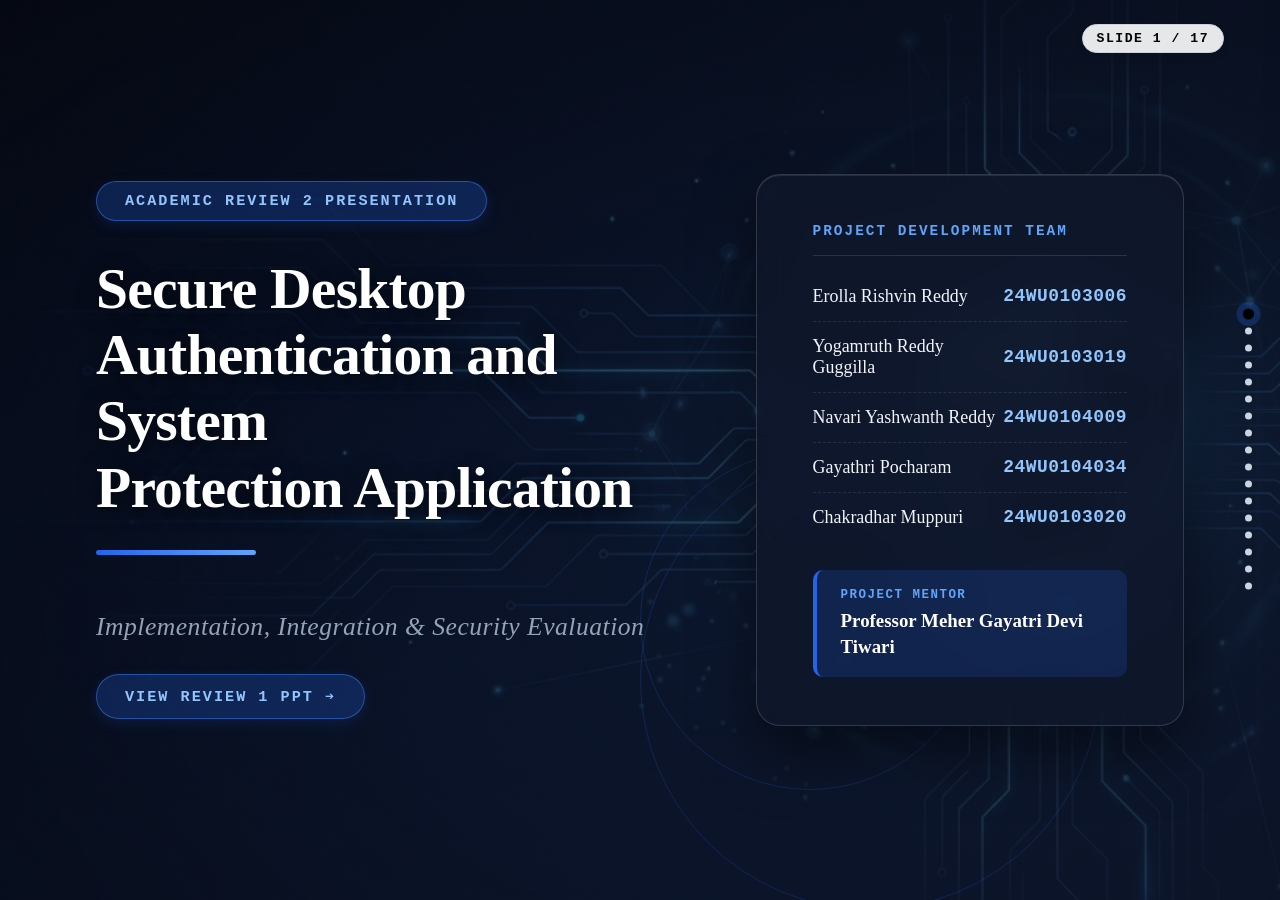
==== commit 08d0f28f: "Add cross-navigation buttons between review 1 and review 2 presentations" ====
--- a/review_2.html
+++ b/review_2.html
@@ -336,6 +336,8 @@
 <p style="font-size: 1.6rem; color: #94a3b8; font-family: 'Times New Roman', serif; margin-top: 1.8rem; font-style: italic; letter-spacing: 0.5px;">
   Implementation, Integration &amp; Security Evaluation
 </p>
+<!-- Navigation to Review 1 -->
+<a href="index.html" style="display: inline-block; margin-top: 2rem; padding: 12px 28px; background: rgba(37, 99, 235, 0.25); color: #93c5fd; border: 1px solid rgba(59, 130, 246, 0.5); font-family: 'Courier New', monospace; font-size: 0.95rem; font-weight: 700; letter-spacing: 2px; text-transform: uppercase; text-decoration: none; border-radius: 40px; box-shadow: 0 4px 14px rgba(37, 99, 235, 0.15); transition: all 0.3s ease;">View Review 1 PPT ➔</a>
 </div>
 <!-- RIGHT COLUMN: Team Members & Mentor Glassmorphism Card -->
 <div class="cover-right-col">
@@ -1962,6 +1964,12 @@
               QUESTIONS &amp; ANSWERS</div>
 <div class="qa-desc">Open for Panel Evaluation, Discussion, and Feedback</div>
 </div>
+
+<!-- Navigation to Review 1 -->
+<div style="text-align: center; margin-bottom: 2rem;">
+  <a href="index.html" style="display: inline-block; padding: 14px 32px; background: linear-gradient(90deg, #2563eb, #60a5fa); color: #ffffff; font-family: 'Inter', sans-serif; font-size: 1.05rem; font-weight: 700; letter-spacing: 1px; text-transform: uppercase; text-decoration: none; border-radius: 30px; box-shadow: 0 10px 25px rgba(37, 99, 235, 0.3); transition: transform 0.2s ease;">View Review 1 PPT ➔</a>
+</div>
+
 <!-- Team & Mentor Footer Info Grid -->
 <div class="thank-you-info-grid">
 <div class="info-col">
